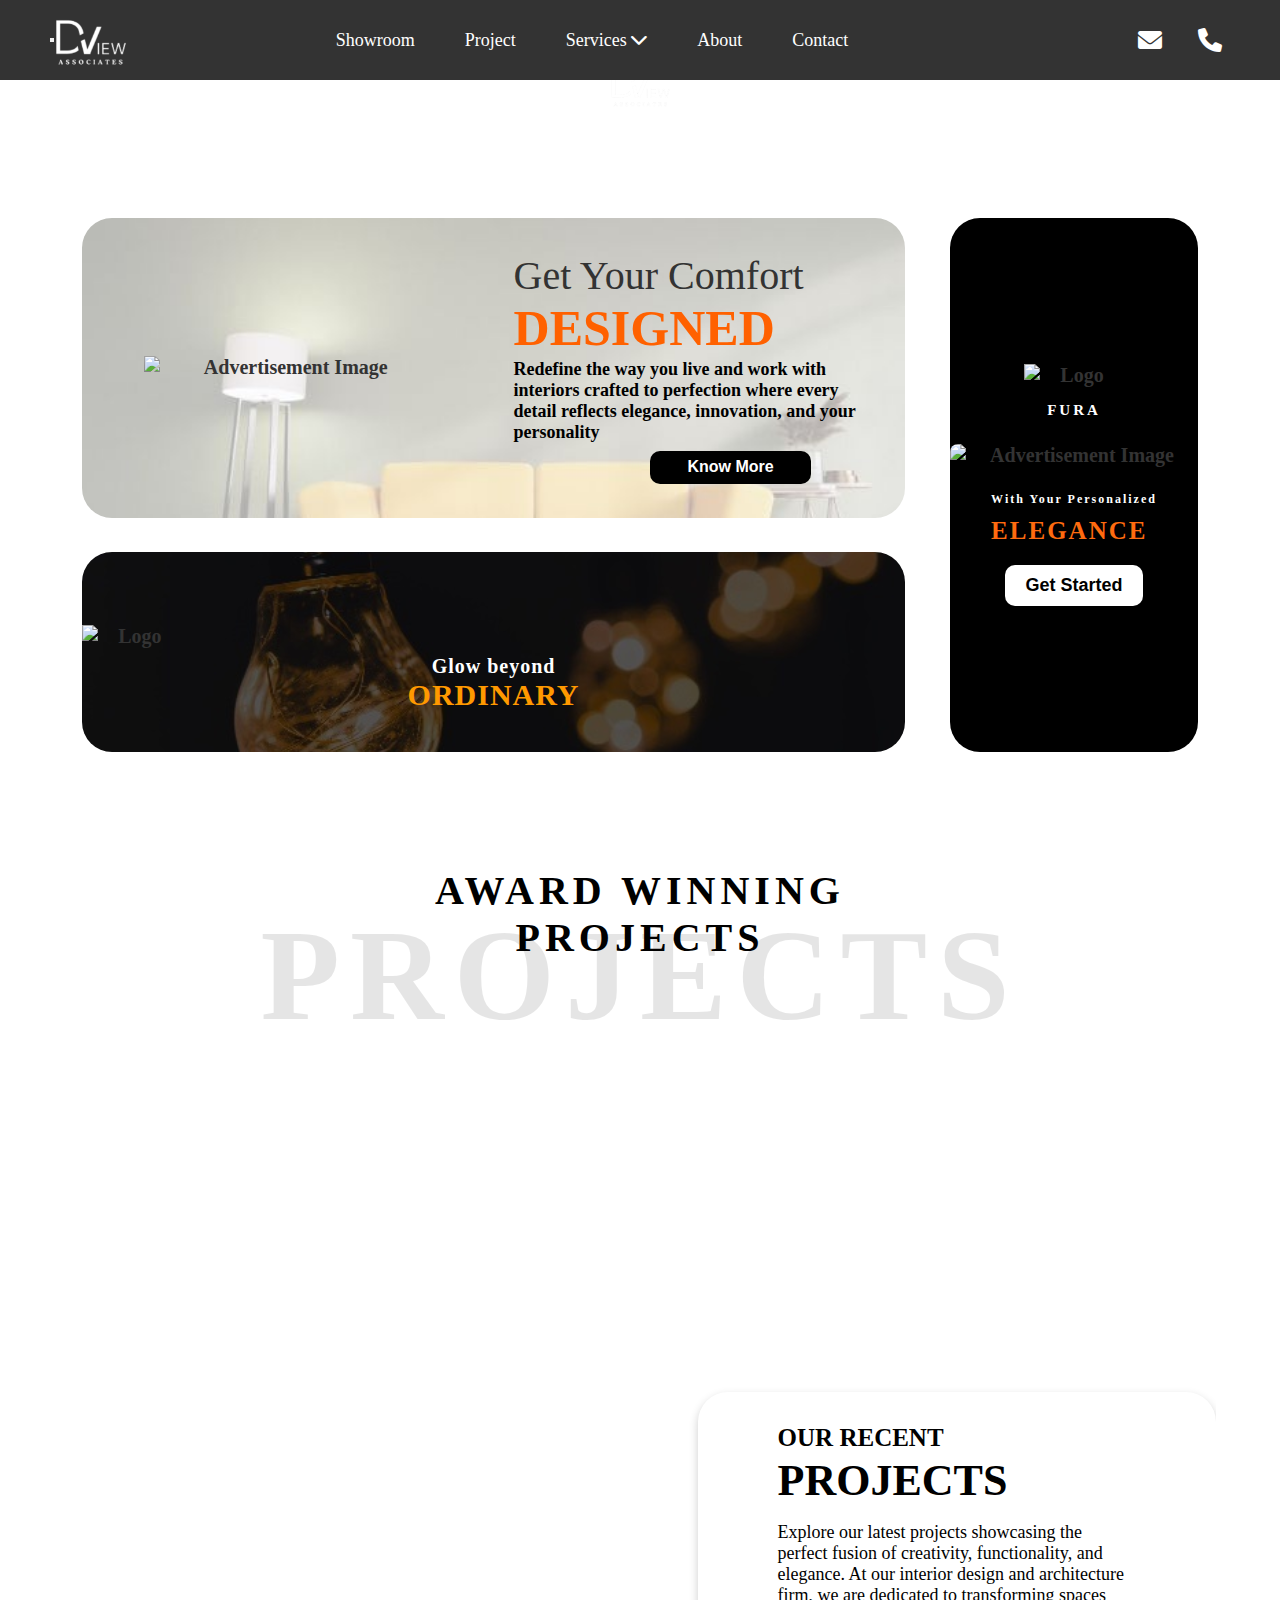
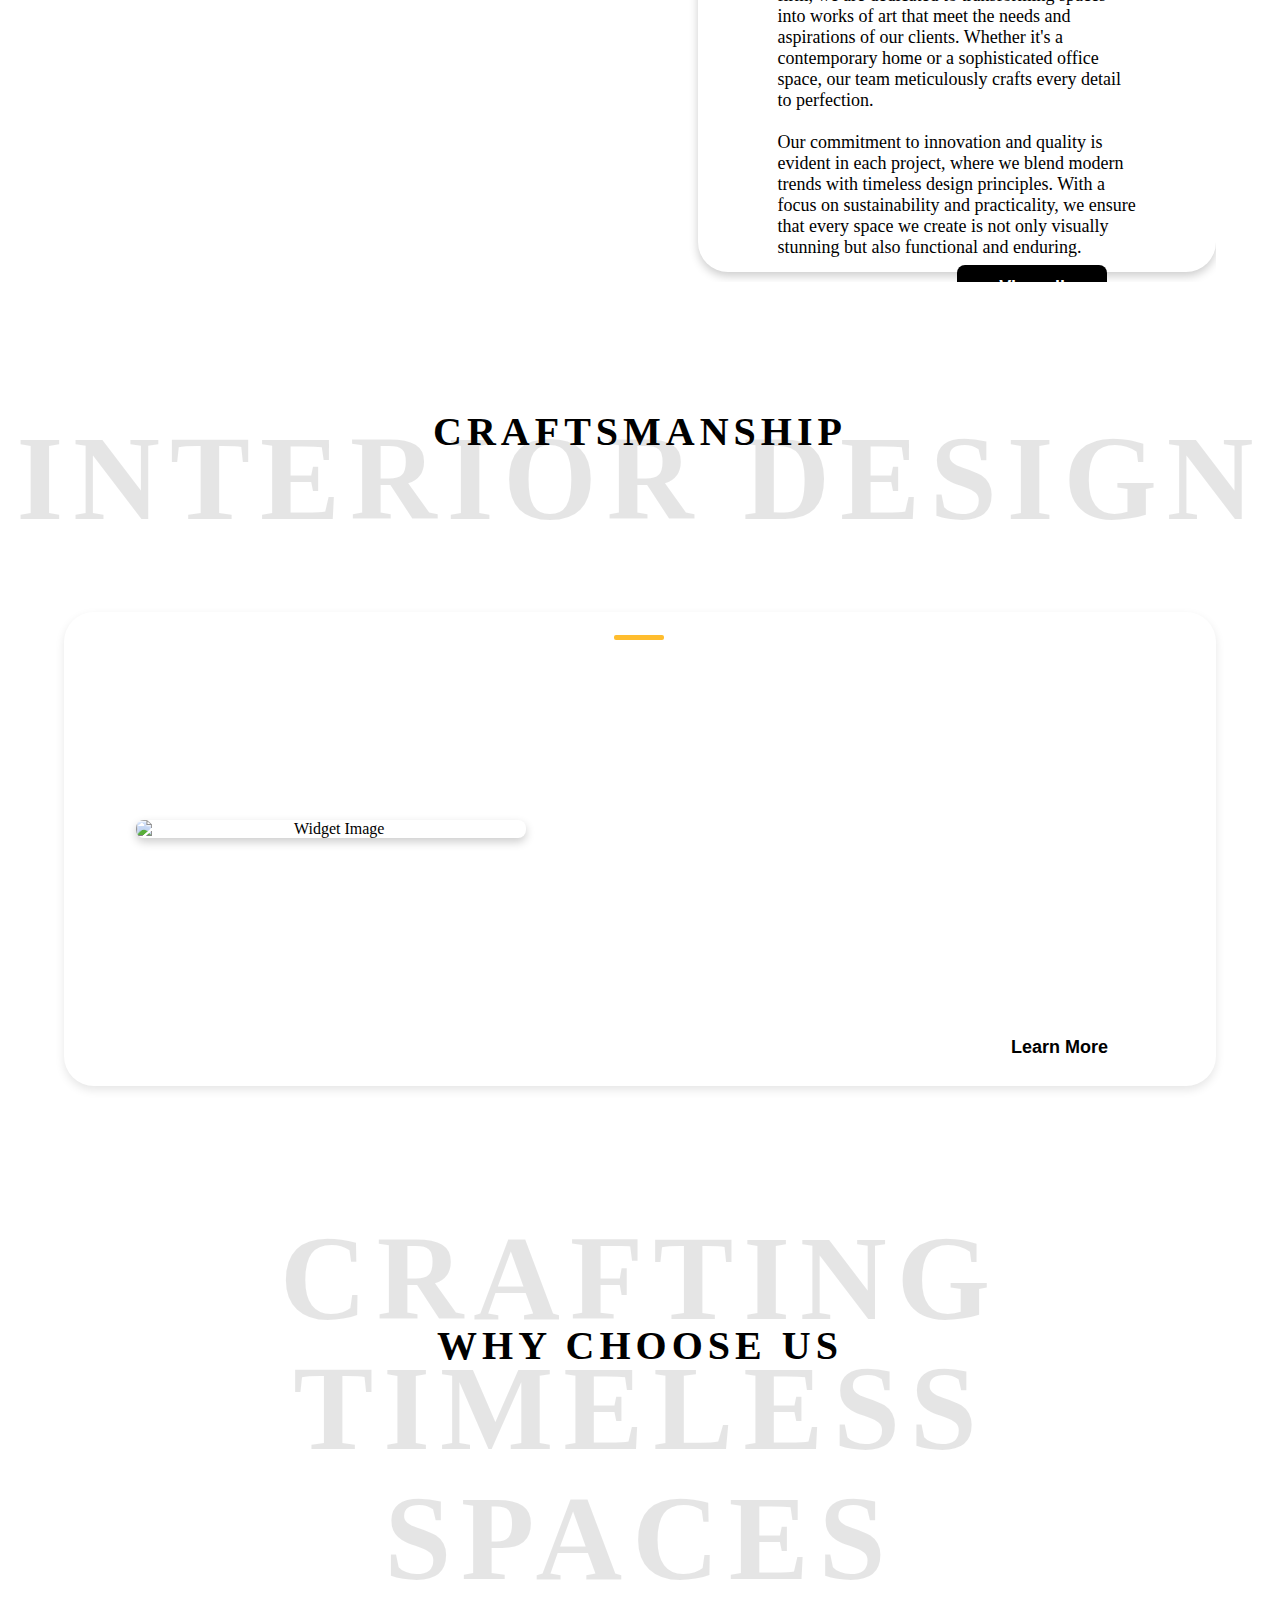
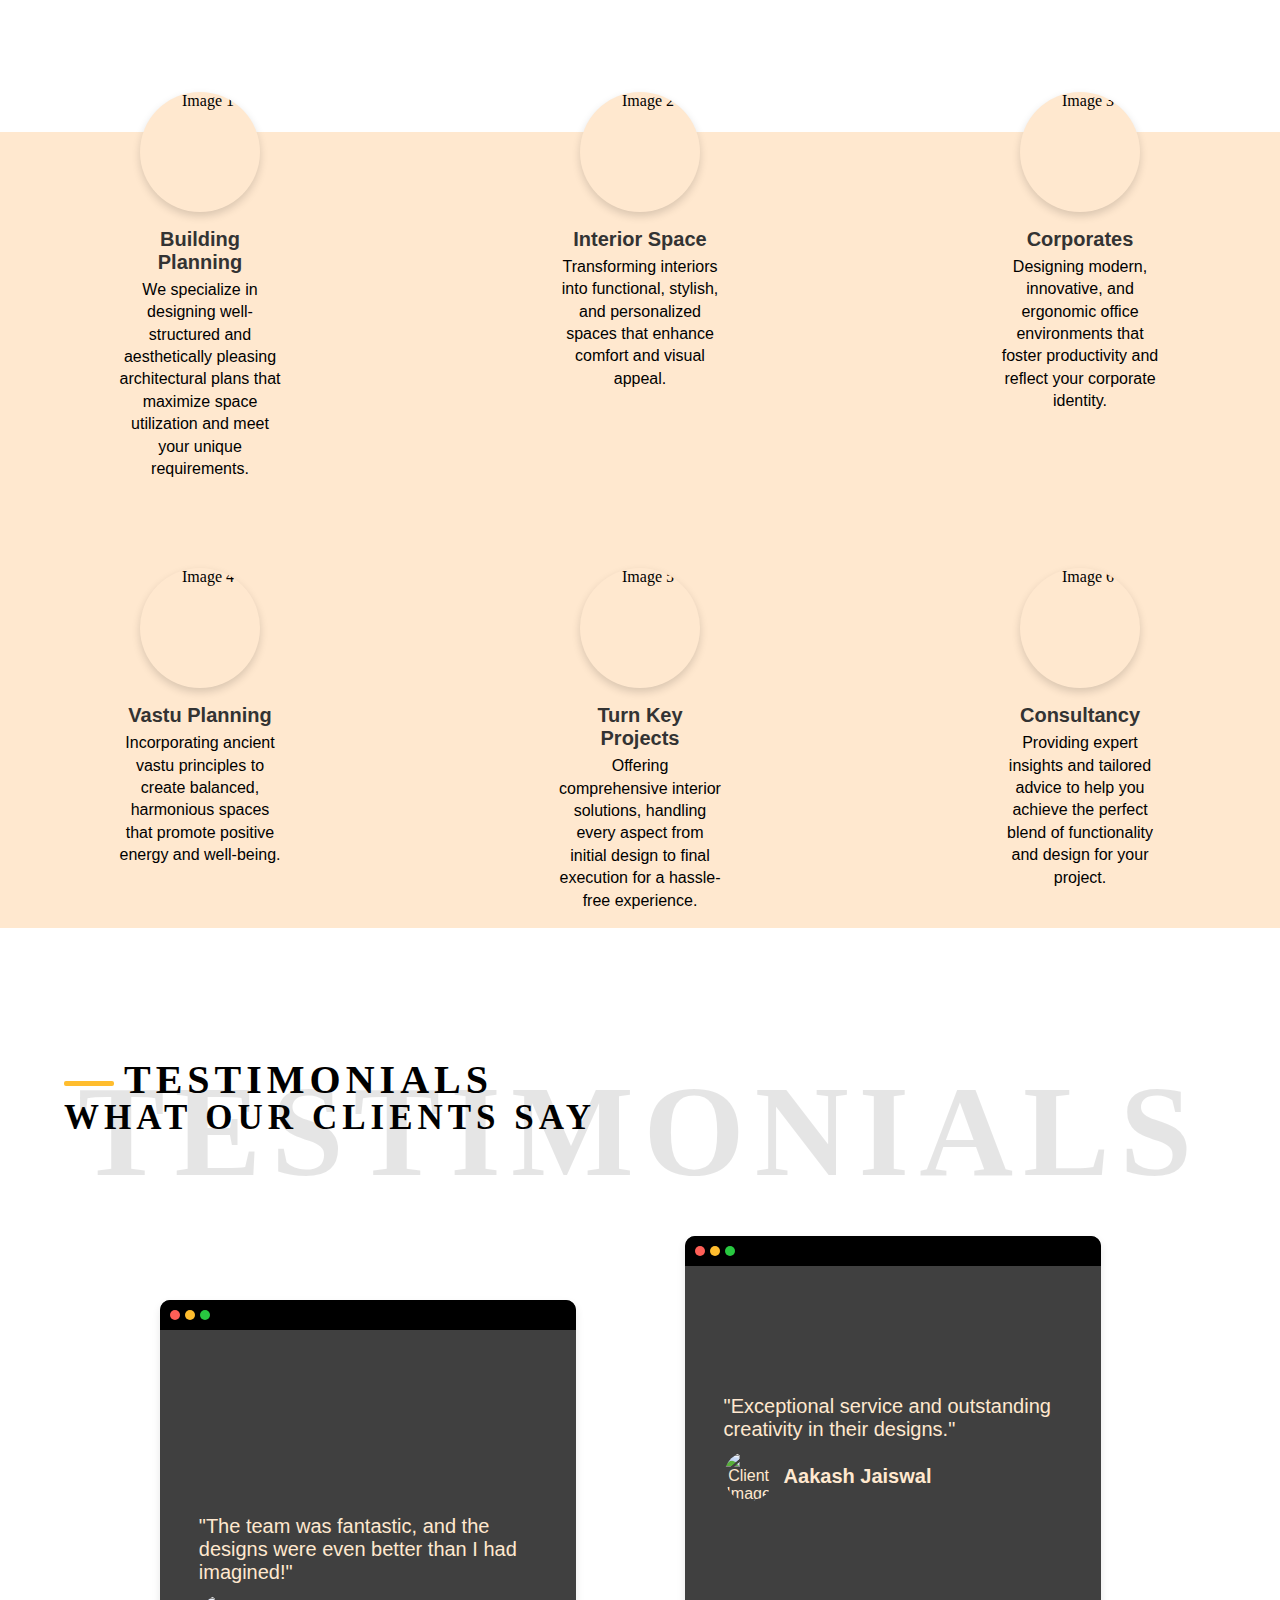
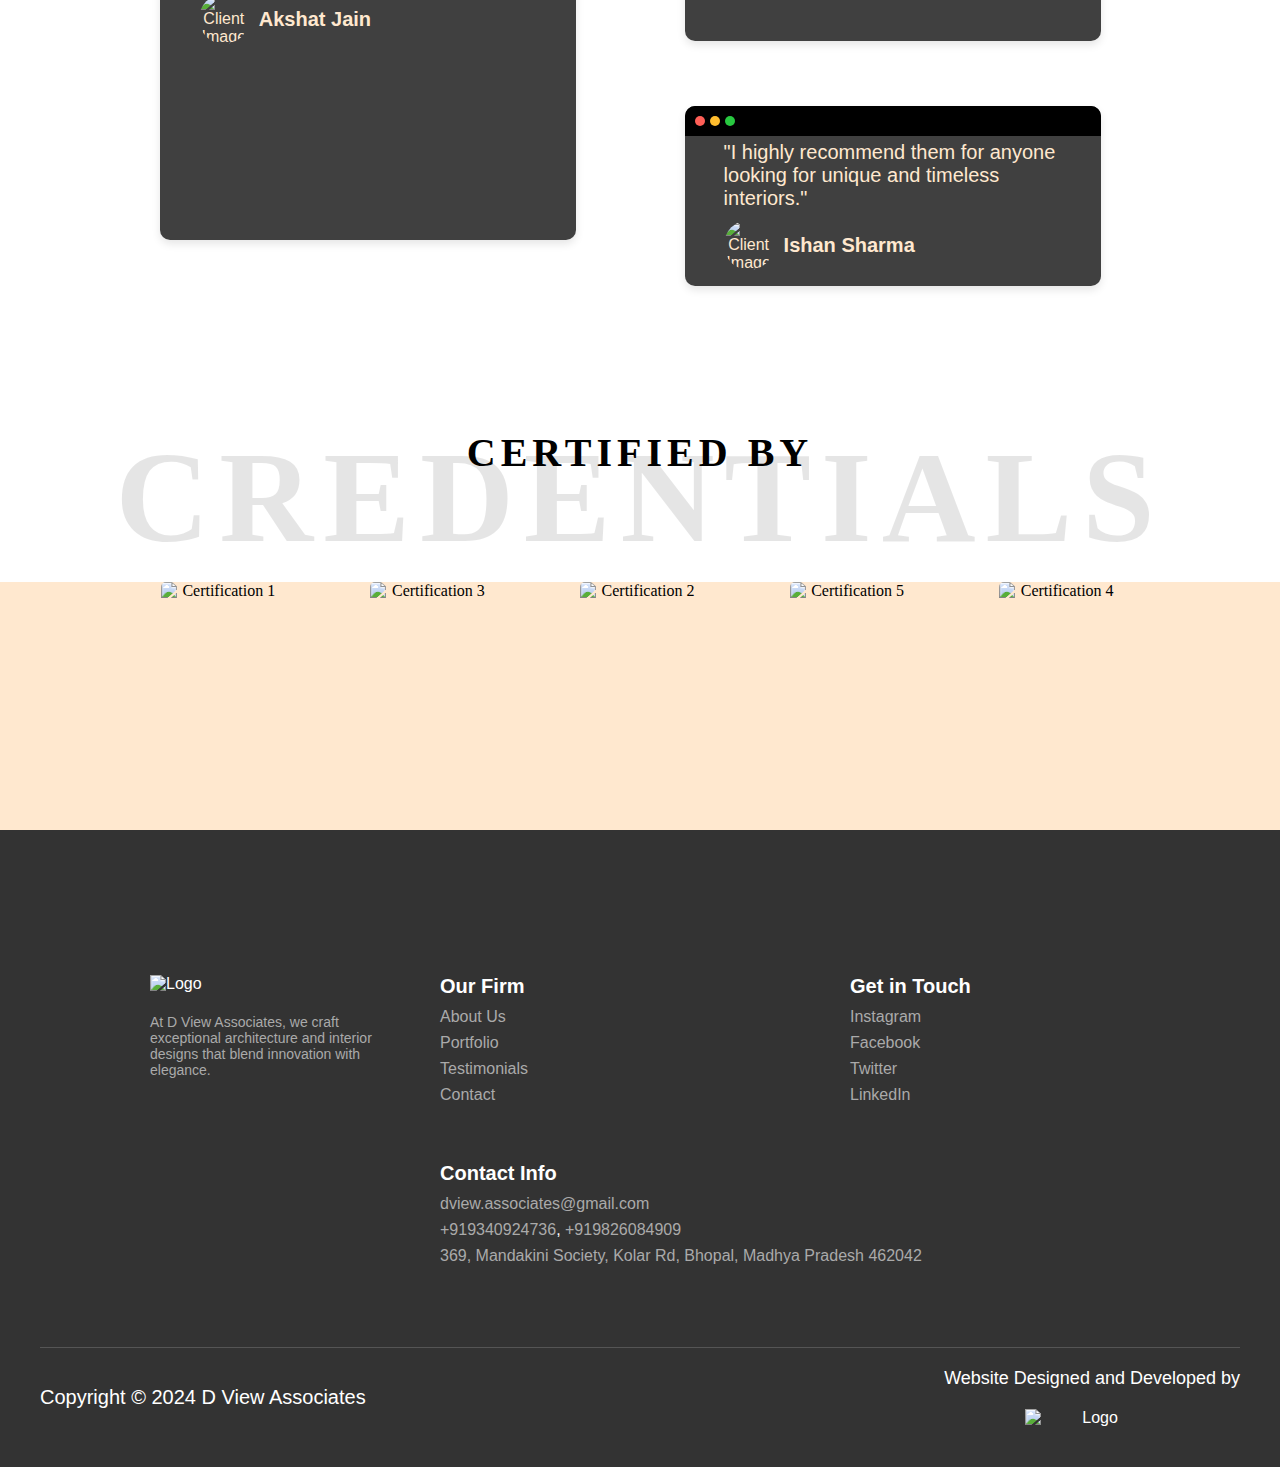
==== index.html @ 565411f6 "Update index.html" ====
<!DOCTYPE html>
<html lang="en">
<head>
    <meta charset="UTF-8">
    <meta name="viewport" content="width=device-width, initial-scale=1.0">
    <title>dview.co.in</title>
    <!-- Font Awesome for Icons -->
    <link href="https://cdnjs.cloudflare.com/ajax/libs/font-awesome/6.0.0-beta3/css/all.min.css" rel="stylesheet">
    <link href="https://cdnjs.cloudflare.com/ajax/libs/font-awesome/6.0.0-beta3/css/fa-regular.min.css" rel="stylesheet">
    <link rel="stylesheet" href="style.css"> <!-- Link to external CSS -->
</head>
<body>
    <!-- Navbar Section -->
    <div class="navbar">
        <!-- Hamburger Menu Button -->
        <button class="hamburger-btn" id="hamburgerBtn">
            <span></span>
            <span></span>
            <span></span>
        </button>

        <!-- Logo -->
        <div class="logo">
            <img src="/dview_logo_nobg.png" alt="Logo">
        </div>

        <!-- Desktop Menu -->
        <div class="menu desktop-menu">
            <ul>
                <li><a href="#" class="active">Showroom</a></li>
                <li><a href="projects.html">Project</a></li>
                <li>
                    <a href="#" class="services-link">
                        Services <i class="fas fa-chevron-down"></i>
                    </a>
                </li>
                <li><a href="aboutus.html">About</a></li>
                <li><a href="contacts.html">Contact</a></li>
            </ul>
        </div>

        <!-- Right Section (Desktop Only) -->
        <div class="right-section desktop-only">
            <a href="mailto:dview.associates@gmail.com" class="fas fa-envelope" aria-label="Email"></a>
            <a href="tel:+919340924736" class="fas fa-phone" aria-label="Contact"></a>
        </div>
    </div>

    <!-- Mobile Navigation -->
    <div class="mobile-nav" id="mobileNav">
        <nav>
            <a href="#" class="active">Showroom</a>
            <a href="projects.html">Project</a>
            <a href="#">Services</a>
            <a href="aboutus.html">About</a>
            <a href="contacts.html">Contact</a>
            <!-- Contact links for mobile -->
            <div class="mobile-contact">
                <a href="mailto:dview.associates@gmail.com">
                    <i class="fas fa-envelope"></i> Email
                </a>
                <a href="tel:+919340924736">
                    <i class="fas fa-phone"></i> Call
                </a>
            </div>
        </nav>
        <!-- Centered Logo -->
        <div class="mobile-logo-container">
            <img src="/dview_logo_nobg.png" alt="Logo" class="mobile-logo">
        </div>
    </div>

    <img src="/left_leaf.png" alt="Leaf" class="floating-leaf leaf-left">
    <img src="/right_leaf.png" alt="Leaf" class="floating-leaf leaf-right">
    <!-- Main Content Section (Widgets) -->
   <!-- Main Content Section (Widgets) -->
   <main class="main-content">
    <div class="advertisement-container">
    <!-- Container for Large and Small Widgets -->
    <div class="ad-column">
        <div class="ad-widget-large">
            <!-- Left Widget -->
            <div class="left-widget">
                <img src="/Users/aakashjaiswal/Desktop/dview/UI:UX/sofa_bg.png" alt="Advertisement Image" class="ad-image">
            </div>
            
            <!-- Right Widget -->
            <div class="right-widget">
                <h3 class="ad-heading">Get Your Comfort</h3>
                <h4 class="ad-subheading">DESIGNED</h4>
                <p class="ad-desp">Redefine the way you live and work with interiors crafted to perfection where every detail reflects elegance, innovation, and your personality</p>
                <button class="ad-button">Know More</button>
            </div>
        </div>
        <div class="ad-widget-small">
            <div class="small-image">
            <img src="/Users/aakashjaiswal/Desktop/dview/UI:UX/Dview_web_logo_full.png" alt="Logo" class="ad-logo">
            </div>
        <p class="adsense-line">Glow beyond</p>
        <p class="adsense-title">ORDINARY</p>
        </div>
    </div>


    
    <!-- Container for Medium Widget -->
    <div class="ad-widget-medium">
        <img src="/Users/aakashjaiswal/Desktop/dview/UI:UX/Dview_web_logo_full.png" alt="Logo" class="ad-logo">
        <p class="ad-line">FURA</p>
        <img src="/Users/aakashjaiswal/Desktop/dview/UI:UX/fura.png" alt="Advertisement Image" class="ad-image">
       <div class = "ad-div">
        <p class="ad-description">With Your Personalized</p>
        <p class="ad-description-last">ELEGANCE</p>
        </div>
        <button class="ad-button-1">Get Started</button>
    </div>
</div>
<div class="project-section">
    <h1 class="project-title">PROJECTS</h1>
    <h2 class="award-title">AWARD WINNING <br> PROJECTS</h2>
    
    <!-- Container for Image and Overlay Text -->
   <div class="image-widget-container">
    <!-- Image Widget -->
    <div class="image-widget">
        <img src="/Users/aakashjaiswal/Desktop/dview/UI:UX/1.png" alt="Image 1">
        <img src="/Users/aakashjaiswal/Desktop/dview/UI:UX/2.png" alt="Image 2">
        <img src="/Users/aakashjaiswal/Desktop/dview/UI:UX/3.png" alt="Image 3">
        <img src="/Users/aakashjaiswal/Desktop/dview/UI:UX/4.png" alt="Image 4">
        <img src="/Users/aakashjaiswal/Desktop/dview/UI:UX/5.png" alt="Image 5">
    </div>
    

        <!-- Overlay Text Widget -->
        <div class="text-overlay-widget">
            <h1>OUR RECENT</h1>
            <h3>PROJECTS</h3>
            <p>Explore our latest projects showcasing the perfect fusion of creativity, functionality, and elegance. At our interior design and architecture firm, we are dedicated to transforming spaces into works of art that meet the needs and aspirations of our clients. Whether it's a contemporary home or a sophisticated office space, our team meticulously crafts every detail to perfection.
<br><br>
                Our commitment to innovation and quality is evident in each project, where we blend modern trends with timeless design principles. With a focus on sustainability and practicality, we ensure that every space we create is not only visually stunning but also functional and enduring.</p>
            <button class="project-button">View all Projects</button>
        </div>
    </div>
</div>
<div class="intro-section">
    <h1 class="intro-title">INTERIOR DESIGN</h1>
    <h2 class="craft-title">CRAFTSMANSHIP</h2>

    <!-- New Widget -->
    <div class="intro-widget">
        <!-- Image Section -->
        <div class="widget-image">
            <img src="/Users/aakashjaiswal/Desktop/dview/UI:UX/WhatsApp Image 2024-11-29 at 10.31.55.jpeg" alt="Widget Image">
            <p class="acknowledge-text">FOUNDER & COFOUNDER</p>
        </div>
    
        <!-- Text and Button Section -->
        <div class="widget-content">
            <h5>ESTABLISHED 2009</h5>
            <h3>Transforming Spaces</h3>
            <p>Our interior designing firm specializes in creating functional and elegant spaces that align with your vision. From building planning to interior optimization, we craft designs for homes, offices, and commercial spaces with a perfect balance of style and practicality. <br><br> We also offer vastu-integrated designs for harmony, turnkey solutions for seamless execution, and expert consultancy to bring your ideas to life. With a commitment to detail and innovation, we ensure every project exudes quality and sophistication. </p>
            <button class="widget-button">Learn More</button>
        </div>
    </div>

    <div class="options-section">
        <h1 class="options-title">CRAFTING TIMELESS<br>SPACES</h1>
        <h2 class="choose-title">WHY CHOOSE US</h2>
    
        <div class="image-wid-container">
            <!-- Widget 1 -->
            <div class="image-wid">
                <div class="hover-image">
                    <img src="/Users/aakashjaiswal/Desktop/dview/UI:UX/work1.png" alt="Image 1">
                </div>
                <div class="widget-body">
                    <h3 class="widget-title">Building Planning</h3>
                    <p class="widget-description">We specialize in designing well-structured and aesthetically pleasing architectural plans that maximize space utilization and meet your unique requirements.</p>
                </div>
            </div>
    
            <!-- Widget 2 -->
            <div class="image-wid">
                <div class="hover-image">
                    <img src="/Users/aakashjaiswal/Desktop/dview/UI:UX/work2.png" alt="Image 2">
                </div>
                <div class="widget-body">
                    <h3 class="widget-title">Interior Space</h3>
                    <p class="widget-description">Transforming interiors into functional, stylish, and personalized spaces that enhance comfort and visual appeal.</p>
                </div>
            </div>
    
            <!-- Widget 3 -->
            <div class="image-wid">
                <div class="hover-image">
                    <img src="/Users/aakashjaiswal/Desktop/dview/UI:UX/work3.png" alt="Image 3">
                </div>
                <div class="widget-body">
                    <h3 class="widget-title">Corporates</h3>
                    <p class="widget-description">Designing modern, innovative, and ergonomic office environments that foster productivity and reflect your corporate identity.</p>
                </div>
            </div>
    
            <!-- Widget 4 -->
            <div class="image-wid">
                <div class="hover-image">
                    <img src="/Users/aakashjaiswal/Desktop/dview/UI:UX/work4.png" alt="Image 4">
                </div>
                <div class="widget-body">
                    <h3 class="widget-title">Vastu Planning</h3>
                    <p class="widget-description">Incorporating ancient vastu principles to create balanced, harmonious spaces that promote positive energy and well-being.</p>
                </div>
            </div>
    
            <!-- Widget 5 -->
            <div class="image-wid">
                <div class="hover-image">
                    <img src="/Users/aakashjaiswal/Desktop/dview/UI:UX/work5.png" alt="Image 5">
                </div>
                <div class="widget-body">
                    <h3 class="widget-title">Turn Key Projects</h3>
                    <p class="widget-description">Offering comprehensive interior solutions, handling every aspect from initial design to final execution for a hassle-free experience.</p>
                </div>
            </div>
    
            <!-- Widget 6 -->
            <div class="image-wid">
                <div class="hover-image">
                    <img src="/Users/aakashjaiswal/Desktop/dview/UI:UX/work6.png" alt="Image 6">
                </div>
                <div class="widget-body">
                    <h3 class="widget-title">Consultancy</h3>
                    <p class="widget-description">Providing expert insights and tailored advice to help you achieve the perfect blend of functionality and design for your project.</p>
                </div>
            </div>
        </div>
    </div>
</div>
    <div class="feedback-section">
        <h1 class="feedback-title">TESTIMONIALS</h1>
        <h5 class="feedback-subtitle">TESTIMONIALS</h5>
        <h6 class="testimonials-title">WHAT OUR CLIENTS SAY</h6>
    
        <div class="feedback-widgets">
            <!-- Left Column with One Widget -->
            <div class="left-column">
                <div class="feedback-widget feedback-widget-large">
                    <!-- Top Bar -->
                    <div class="feedback-widget-header">
                        <div class="dots-container">
                            <span class="dot red"></span>
                            <span class="dot yellow"></span>
                            <span class="dot green"></span>
                        </div>
                    </div>
    
                    <!-- Feedback Content -->
                    <div class="feedback-text">
                        <p>"The team was fantastic, and the designs were even better than I had imagined!"</p>
                    </div>
                    <div class="feedback-provider">
                        <div class="provider-image">
                            <img src="/Users/aakashjaiswal/Desktop/salefit/prsn1.png" alt="Client Image">
                        </div>
                        <p>Akshat Jain</p>
                    </div>
                </div>
            </div>
    
            <!-- Right Column with Two Widgets -->
            <div class="right-column">
                <div class="feedback-widget feedback-widget-medium">
                    <!-- Top Bar -->
                    <div class="feedback-widget-header">
                        <div class="dots-container">
                            <span class="dot red"></span>
                            <span class="dot yellow"></span>
                            <span class="dot green"></span>
                        </div>
                    </div>
    
                    <!-- Feedback Content -->
                    <div class="feedback-text">
                        <p>"Exceptional service and outstanding creativity in their designs."</p>
                    </div>
                    <div class="feedback-provider">
                        <div class="provider-image">
                            <img src="/Users/aakashjaiswal/Desktop/salefit/prsn2.png" alt="Client Image">
                        </div>
                        <p>Aakash Jaiswal</p>
                    </div>
                </div>
    
                <div class="feedback-widget feedback-widget-small">
                    <!-- Top Bar -->
                    <div class="feedback-widget-header">
                        <div class="dots-container">
                            <span class="dot red"></span>
                            <span class="dot yellow"></span>
                            <span class="dot green"></span>
                        </div>
                    </div>
    
                    <!-- Feedback Content -->
                    <div class="feedback-text">
                        <p>"I highly recommend them for anyone looking for unique and timeless interiors."</p>
                    </div>
                    <div class="feedback-provider">
                        <div class="provider-image">
                            <img src="/Users/aakashjaiswal/Desktop/salefit/prsn3.png" alt="Client Image">
                        </div>
                        <p>Ishan Sharma</p>
                    </div>
                </div>
            </div>
        </div>
    </div>

    <div class="creds-section">
        <h1 class="creds-title">CREDENTIALS</h1>
        <h2 class="cer-title">CERTIFIED BY</h2>
        <div class="certifications-row">
            <img src="/Users/aakashjaiswal/Desktop/dview/UI:UX/manit-bhopal-logo-EBBC17BB48-seeklogo.com.png" alt="Certification 1" class="certification-image">
            <img src="/Users/aakashjaiswal/Desktop/dview/UI:UX/coa-logo.jpg-removebg-preview.png" alt="Certification 3" class="certification-image">
            <img src="/Users/aakashjaiswal/Desktop/dview/UI:UX/Indian_Institute_of_Architects_Logo.png" alt="Certification 2" class="certification-image">
            <img src="/Users/aakashjaiswal/Desktop/dview/UI:UX/IIID-removebg-preview-removebg-preview.png" alt="Certification 5" class="certification-image">
            <img src="/Users/aakashjaiswal/Desktop/dview/UI:UX/PnKN4Bol_400x400-removebg-preview.png" alt="Certification 4" class="certification-image">
        </div>
    </div>
    <!-- Third Widget (New Ad in the Row) -->
   
    <!-- Dropdown Sections -->

    <div id="servicesDropdown" class="services-dropdown">
        <div class="dropdown-content">
            <div class="dropdown-column">
                <h3>Design Services</h3>
                <a href="#">Interior Design</a>
                <a href="#">Architectural Design</a>
                <a href="#">Space Planning</a>
            </div>
            <div class="dropdown-column">
                <h3>Consultation</h3>
                <a href="#">Color Consultation</a>
                <a href="#">Material Selection</a>
                <a href="#">Lighting Design</a>
            </div>
            <div class="dropdown-column">
                <h3>Implementation</h3>
                <a href="#">Project Management</a>
                <a href="#">Construction</a>
                <a href="#">Renovation</a>
            </div>
        </div>
    </div>
   
  </main>

  <footer>
    <div class="footer-container">
      <!-- Left Section: Logo and Message -->
      <div class="footer-left">
        <img src="/Users/aakashjaiswal/Desktop/dview/UI:UX/Dview_web_logo_full.png" alt="Logo" class="footer-logo">
        <p>At D View Associates, we craft exceptional architecture and interior designs that blend innovation with elegance.</p>
      </div>

      <!-- Right Section: Columns -->
      <div class="footer-right">
        <!-- Column 1: Our Firm -->
        <div class="footer-column">
          <h3>Our Firm</h3>
          <ul>
            <li><a href="#about">About Us</a></li>
            <li><a href="#portfolio">Portfolio</a></li>
            <li><a href="#testimonials">Testimonials</a></li>
            <li><a href="#contact">Contact</a></li>
          </ul>
        </div>

        <!-- Column 2: Get in Touch -->
        <div class="footer-column">
          <h3>Get in Touch</h3>
          <ul>
            <li><a href="https://www.instagram.com/dview.co.in/">Instagram</a></li>
            <li><a href="#facebook">Facebook</a></li>
            <li><a href="#twitter">Twitter</a></li>
            <li><a href="#linkedin">LinkedIn</a></li>
          </ul>
        </div>

        <!-- Column 3: Contact Info -->
        <div class="footer-column">
          <h3>Contact Info</h3>
          <ul>
            <li><a href="mailto:dview.associates@gmail.com">dview.associates@gmail.com</a></li>
            <li>
                <a href="tel:+919340924736">+919340924736</a>,
                <a href="tel:+919826084909">+919826084909</a>
            </li>
            <li><a href="https://goo.gl/maps/your-map-url">369, Mandakini Society, Kolar Rd, Bhopal, Madhya Pradesh 462042</a></li>
          </ul>
        </div>
      </div>
    </div>
    <div class="footer-credentials">
        <div class="footer-credentials-line"></div>
        <div class="footer-credentials-content">
          <div class="footer-credentials-left">
            <p>Copyright &#169; 2024 D View Associates</p>
          </div>
          <div class="footer-credentials-right">
            <p>Website Designed and Developed by</p>
            <img src="/Users/aakashjaiswal/Desktop/salefit/salefit_full_nobg.png" alt="Logo" class="footer-credentials-logo">
          </div>
        </div>
      </div>
  </footer>
    <!-- JavaScript -->
    <script src="script.js"></script>
</body>
</html>
---- style.css ----
/* Reset and base styles */
* {
    margin: 0;
    padding: 0;
    box-sizing: border-box;
}

body {
    margin: 0;
    padding: 0;
    width: 100%;
    min-height: 100vh;
    background: #fff;
    position: relative;
    overflow-x: hidden;
}

/* Fonts */
@font-face {
    font-family: 'BauerBodoniItalic';
    src: url('fonts/BauerBodoniItalic.otf') format('truetype');
    font-style: italic;
    font-weight: normal;
}

@font-face {
    font-family: 'seasons';
    src: url('fonts/the-seasons.ttf') format('truetype');
    font-style: italic;
    font-weight: normal;
}
@font-face {
    font-family: 'league';
    src: url('/Users/aakashjaiswal/Desktop/Raj_Snacks_Parlour/League_Spartan/league_1.ttf') format('truetype');
    font-style: italic;
    font-weight: normal;
}
@font-face {
    font-family: 'mont';
    src: url('/Users/aakashjaiswal/Desktop/FONTS/montserrat/Montserrat-Bold.ttf') format('truetype');
    font-style: italic;
    font-weight: normal;
}
@font-face {
    font-family: 'mont-reg';
    src: url('/Users/aakashjaiswal/Desktop/FONTS/montserrat/Montserrat-Regular.ttf') format('truetype');
    font-style: italic;
    font-weight: normal;
}
@font-face {
    font-family: 'sans';
    src: url('/Users/aakashjaiswal/Desktop/dview/OnlineWebFonts_COM_8037294ec54f4d066547cb198610d8e1/Sans/Sans.ttf') format('truetype');
    font-weight: normal;
}
@font-face {
    font-family: 'lastica';
    src: url('/Users/aakashjaiswal/Desktop/dview/fonts/fonnts.com-Lastica.ttf') format('truetype');
    font-style: italic;
    font-weight: normal;
}
@font-face {
    font-family: 'FAIR';
    src: url('/Users/aakashjaiswal/Desktop/FONTS/playfair-display/PlayfairDisplay-Regular.ttf') format('truetype');
    font-style: italic;
    font-weight: normal;
}
@font-face {
    font-family: 'FAIR-b';
    src: url('/Users/aakashjaiswal/Desktop/FONTS/playfair-display/PlayfairDisplay-Bold.ttf') format('truetype');
    font-style: italic;
    font-weight: normal;
}
@font-face {
    font-family: 'itc';
    src: url('/Users/aakashjaiswal/Desktop/FONTS/itc bauhaus/BauhausStd-Medium.ttf') format('truetype');
    font-style: italic;
    font-weight: normal;
}
@font-face {
    font-family: 'itc-reg';
    src: url('/Users/aakashjaiswal/Desktop/FONTS/itc bauhaus/BauhausStd-Light.ttf') format('truetype');
    font-style: italic;
    font-weight: normal;
}
@font-face {
    font-family: 'FAIR-b';
    src: url('/Users/aakashjaiswal/Desktop/FONTS/playfair-display/PlayfairDisplay-Bold.ttf') format('truetype');
    font-style: italic;
    font-weight: normal;
}
@font-face {
    font-family: 'amb';
    src: url('/Users/aakashjaiswal/Desktop/FONTS/ambiguity/FontsFree-Net-Ambiguity4.ttf') format('truetype');
    font-style: italic;
    font-weight: normal;
}
/* Navbar */
.navbar {
    position: fixed;
    top: 0;
    left: 0;
    width: 100%;
    height: 80px;
    background: #333;
    z-index: 1000;
    display: flex;
    justify-content: space-between;
    align-items: center;
    padding: 0 50px; /* Increased padding */
}

.logo {
    position: absolute;
    left: 30px;
    height: 120px;
    z-index: 1002;
}

.logo img {
    height: 100%;
    width: auto;
}

/* Desktop Menu */
.menu.desktop-menu {
    display: flex;
    align-items: center;
}

.menu.desktop-menu ul {
    display: flex;
    list-style: none;
    gap: 30px; /* Increased gap */
    margin: 0;
    padding: 0;
}

.menu.desktop-menu ul li a {
    text-decoration: none;
    color: white;
    font-size: 18px;
    padding: 6px 10px;
    line-height: 80px;
    transition: all 0.3s ease;
    font-family: 'seasons', serif;
    font-weight: 500;
}

/* Right Section */
.right-section.desktop-only {
    display: flex;
    align-items: center;
    gap: 20px;
}

.right-section.desktop-only a {
    font-size: 24px;
    color: white;
    text-decoration: none;
    padding: 8px;
}

/* Mobile Elements - Hidden by Default */
.hamburger-menu {
    display: none;
    cursor: pointer;
}

.sidenav {
    display: none;
}

/* Mobile Styles */
@media screen and (max-width: 768px) {
    /* Force mobile viewport */
    html, body {
        width: 100%;
        overflow-x: hidden;
        -webkit-text-size-adjust: 100%;
    }

    /* Navbar mobile */
    .navbar {
        height: 60px;
        padding: 0 15px;
        position: fixed;
        top: 0;
        left: 0;
        width: 100%;
        display: flex;
        justify-content: center;
        align-items: center;
        background: #333;
        z-index: 1000;
    }

    .logo {
        left: 50%;
        transform: translateX(-50%);
    }

    .logo img {
        height: 70px;
    }

    /* Hide desktop elements */
    .menu.desktop-menu,
    .right-section.desktop-only,
    .floating-leaf,
    #servicesDropdown,
    .dropdown {
        display: none !important;
    }

    /* Main content container */
    .main-content {
        width: 100%;
        margin-top: 60px;
        padding: 15px;
        background: #fff;
        position: relative;
        z-index: 1;
    }

    /* Content sections */
    .advertisement-container,
    .project-section,
    .intro-section,
    .options-section,
    .feedback-section,
    .creds-section {
        width: 100%;
        margin: 20px 0;
        padding: 15px;
        background: #fff;
    }

    /* Advertisement widgets */
    .advertisement-container {
        flex-direction: column;
        padding: 10px;
        gap: 30px;
        align-items: center;
        width: 100%;
    }

    /* Large Ad Widget */
    .ad-widget-large {
        width: 98%;
        margin: 0 auto 15px;
        display: flex;
        flex-direction: column;
        align-items: center;
        border-radius: 8px;
        overflow: hidden;
        box-shadow: 0 4px 8px rgba(0,0,0,0.1);
        min-height: 580px;
        position: relative;
        background-size: 100% 100%; /* Full coverage */
        background-position: center;
        background-repeat: no-repeat;
    }

    .left-widget {
        width: 100%;
        height: 280px;
        position: relative;
        margin-bottom: 0;
        overflow: hidden; /* Ensure image doesn't overflow */
    }

    .left-widget img {
        width: 100%;
        height: 100%;
        object-fit: cover;
        object-position: center;
        display: block;
    }

    .right-widget {
        width: 100%;
        padding: 10px 15px;
        display: flex;
        flex-direction: column;
        align-items: center;
        text-align: center;
        background: rgba(255, 255, 255, 0.9);
    }

    /* Small Ad Widget */
    .ad-widget-small {
        width: 98%;
        margin: 0 auto 15px;
        padding: 30px;
        text-align: center;
        border-radius: 10px;
        box-shadow: 0 4px 8px rgba(0,0,0,0.1);
    }

    .small-image {
        width: 100%;
        max-width: 200px;
        margin: 0 auto 20px;
    }

    .small-image img {
        width: 100%;
        height: auto;
        display: block;
    }

    /* Medium Ad Widget */
    .ad-widget-medium {
        width: 98%;
        margin: 0 auto 15px;
        padding: 30px;
        text-align: center;
        border-radius: 10px;
        box-shadow: 0 4px 8px rgba(0,0,0,0.1);
    }

    /* Text and button styles */
    .ad-heading {
        font-size: 28px;
        margin: 5px 0;
        line-height: 1.2;
    }

    .ad-subheading {
        font-size: 36px;
        margin: 5px 0;
        line-height: 1.2;
    }

    .ad-desp {
        font-size: 15px;
        line-height: 1.5;
        margin: 8px 0;
        padding: 0 10px;
        max-width: 95%;
    }

    .ad-button {
        margin: 12px 0;
        padding: 12px 35px;
        font-size: 16px;
        width: auto;
        display: inline-block;
        position: relative;
        z-index: 1;
        background: #000;
        color: #fff;
        border: none;
        border-radius: 4px;
        cursor: pointer;
        text-decoration: none;
        text-align: center;
    }

    /* Feedback Widget */
    .feedback-widget-large {
        width: 90%;
        margin: 20px auto;
        padding: 30px 20px;
        text-align: center;
        border-radius: 10px;
        box-shadow: 0 4px 8px rgba(0,0,0,0.1);
        background: #fff;
    }

    /* Common margins and padding */
    .ad-heading,
    .ad-subheading,
    .ad-desp,
    .ad-button,
    .feedback-text,
    .feedback-provider {
        margin-left: auto;
        margin-right: auto;
        max-width: 90%;
    }

    /* Hide extra feedback widgets */
    .feedback-widget-medium,
    .feedback-widget-small {
        display: none;
    }

    /* Footer adjustments */
    footer {
        width: 100%;
        padding: 20px 15px;
    }

    .footer-container {
        flex-direction: column;
    }

    /* Ensure all content is visible */
    .main-content *,
    .navbar * {
        visibility: visible !important;
        opacity: 1 !important;
    }

    /* Fix image scaling */
    img {
        max-width: 100%;
        height: auto;
    }

    /* Sidenav styles */
    .sidenav {
        height: 100vh;
        width: 0;
        position: fixed;
        top: 60px;
        left: -250px; /* Start off-screen */
        background-color: #333;
        overflow-x: hidden;
        transition: all 0.3s ease-in-out;
        z-index: 999;
        padding-top: 20px;
    }

    .sidenav.active {
        left: 0; /* Slide in */
        width: 250px;
    }

    .sidenav a {
        padding: 15px 25px;
        text-decoration: none;
        font-size: 18px;
        color: white;
        display: block;
        transition: 0.3s;
        white-space: nowrap;
        font-family: 'seasons', serif;
    }

    .sidenav a:hover {
        color: #f1f1f1;
    }

    /* Hamburger menu */
    .hamburger-menu {
        display: block;
        position: absolute;
        left: 15px;
        top: 50%;
        transform: translateY(-50%);
        cursor: pointer;
        z-index: 1001;
    }

    .hamburger-line {
        width: 25px;
        height: 3px;
        background-color: white;
        margin: 5px 0;
        transition: 0.3s;
        display: block;
    }

    /* Active Hamburger Animation */
    .hamburger-menu.active .hamburger-line:nth-child(1) {
        transform: rotate(-45deg) translate(-5px, 6px);
    }

    .hamburger-menu.active .hamburger-line:nth-child(2) {
        opacity: 0;
    }

    .hamburger-menu.active .hamburger-line:nth-child(3) {
        transform: rotate(45deg) translate(-5px, -6px);
    }

    /* Sidenav */
    .sidenav {
        height: 100%;
        width: 250px;
        position: fixed;
        top: 60px;
        left: -250px;
        background-color: #333;
        overflow-x: hidden;
        transition: 0.3s;
        z-index: 999;
        padding-top: 20px;
    }

    .sidenav.active {
        left: 0;
    }

    .sidenav a {
        padding: 15px 25px;
        text-decoration: none;
        font-size: 18px;
        color: white;
        display: block;
        transition: 0.3s;
        font-family: 'seasons', serif;
    }

    .sidenav a:hover {
        background-color: #444;
    }

    .sidenav-contact {
        position: absolute;
        bottom: 20px;
        width: 100%;
        display: flex;
        justify-content: center;
        gap: 20px;
    }

    .sidenav-contact a {
        padding: 10px;
        font-size: 20px;
    }

    /* Navbar adjustments */
    .navbar {
        justify-content: center;
        padding: 0 15px;
    }

    .logo {
        margin: 0 auto;
    }

    /* Hamburger Button */
    .hamburger-btn {
        position: absolute;
        left: 15px;
        top: 50%;
        transform: translateY(-50%);
        background: none;
        border: none;
        cursor: pointer;
        z-index: 1001;
        padding: 10px;
    }

    .hamburger-btn span {
        display: block;
        width: 25px;
        height: 3px;
        background-color: white;
        margin: 5px 0;
        transition: 0.3s;
    }

    /* Mobile Navigation */
    .mobile-nav {
        position: fixed;
        top: 60px;
        left: -250px;
        width: 250px;
        height: calc(100vh - 60px);
        background-color: #333;
        transition: 0.3s;
        z-index: 999;
    }

    .mobile-nav.active {
        left: 0;
    }

    .mobile-nav nav {
        padding: 20px 0;
    }

    .mobile-nav a {
        display: block;
        padding: 15px 25px;
        color: white;
        text-decoration: none;
        font-size: 18px;
        transition: 0.3s;
    }

    .mobile-nav a:hover {
        background-color: #444;
    }

    /* Active Hamburger */
    .hamburger-btn.active span:nth-child(1) {
        transform: rotate(-45deg) translate(-5px, 6px);
    }

    .hamburger-btn.active span:nth-child(2) {
        opacity: 0;
    }

    .hamburger-btn.active span:nth-child(3) {
        transform: rotate(45deg) translate(-5px, -6px);
    }
}

/* Desktop Dropdown Styles */
.dropdown {
    position: absolute;
    top: 80px; /* Height of navbar */
    left: 50%;
    transform: translateX(-50%);
    background: white;
    min-width: 800px;
    display: none;
    padding: 20px;
    box-shadow: 0 2px 5px rgba(0,0,0,0.1);
    z-index: 999;
}

/* Dropdown columns */
.dropdown-column {
    float: left;
    width: 33.33%;
    padding: 10px 20px;
}

.dropdown-column h3 {
    color: #333;
    margin-bottom: 15px;
    font-size: 18px;
}

.dropdown-column a {
    display: block;
    color: #666;
    padding: 8px 0;
    text-decoration: none;
    transition: 0.3s;
}

.dropdown-column a:hover {
    color: #333;
}

/* Show dropdown */
.dropdown.show {
    display: block;
}

/* Desktop Menu Item with Dropdown */
.menu.desktop-menu ul li {
    position: relative;
}

/* Specific styles for email and contact icons */
.right-section .fa-envelope {
    /* Light blue background for email */
}

.right-section .fa-envelope:hover {
 /* Darker blue on hover */
}

.right-section .fa-phone {
   /* Green background for phone */
}

.right-section .fa-phone:hover {
     /* Darker green on hover */
}

#searchDropdown {
    display: block; /* Initially hidden */
    position: absolute;
    top: 83px; /* Adjust based on your layout */
    background-color: #999;
    border-radius: 25px; /* Rounded corners */
    box-shadow: 0 4px 10px rgba(0, 0, 0, 0.1); /* Add subtle shadow */
    z-index: 100;
    align-items: ends;
    width: 300px;
}

/* Search input field */
#searchInput {
    width: 280px;;
    font-size: 16px;
    border: 1px solid #ccc;
    border-radius: 10px; /* Make it rounded */
    outline: none;
    transition: all 0.3s ease;
    height: 40px;

}

/* Focus effect */
#searchInput:focus {
    border-color: #007BFF;
    box-shadow: 0 0 5px rgba(0, 123, 255, 0.5);
}

/* Suggestion dropdown list */
#suggestionList {
    list-style: none;
    margin: 10px 0 0;
    padding: 0;
    max-height: 200px; /* Add scroll if suggestions are many */
    overflow-y: auto;
    background-color: #999;
}

/* Suggestion items */
#suggestionList li {
    padding: 10px 15px;
    font-size: 14px;
    cursor: pointer;
    color: #333;
    transition: background-color 0.3s ease;
    background-color: white;
}

/* Highlighted suggestion */
#suggestionList li:hover {
    background-color: #007BFF;
    color: #fff;
}
/*leaf section*/

.floating-leaf {
    position: fixed; /* or absolute, depending on your layout */
    z-index: -1; /* Set to a low positive value */
    opacity: 1; /* Ensure it is fully visible */
    height: 600px; /* Adjust height as needed */
    width: auto; /* Adjust width as needed */
}

.leaf-left {
    left: -300px; /* Position it on the left */
    top: 10%; /* Adjust as needed */
}

.leaf-right {
    right: -300px; /* Position it on the right */
    top: 10%; /* Adjust as needed */
}
@keyframes floatLeft {
    0% {
        transform: translateY(0);
    }
    50% {
        transform: translateY(20px);
    }
    100% {
        transform: translateY(0);
    }
}

@keyframes floatRight {
    0% {
        transform: translateY(0);
    }
    50% {
        transform: translateY(-20px);
    }
    100% {
        transform: translateY(0);
    }
}
/* PROJECT Title */
.project-section {
    position: relative; /* Enables stacking of child elements */
    text-align: center; /* Center align the text */
    margin-top: 2rem; /* Space above the section */
    z-index: 1;
}
.project-title {
    margin-top: 10%;
    font-family: 'seasons', serif;
    font-size: 130px; /* Large text */
    font-weight: bold;
    color: rgba(0, 0, 0, 0.1); /* Semi-transparent black */
    font-family: 'league';
    letter-spacing: 10px;
}

/* AWARD WINNING PROJECT Title */
.award-title {
    font-family: 'mont', serif;
    font-size: 40px; /* Smaller than PROJECT title */
    font-weight: bold;
    color: #000; /* Solid black */
    position: absolute; /* Position it absolutely */
    top: 1.5%; /* Adjust this to position it correctly on top of PROJECT title */
    left: 50%; /* Center horizontally */
    transform: translate(-50%, -50%); /* Adjust its position */
    z-index: 2; /* Ensure it appears above PROJECT title */
    letter-spacing: 5px;
    text-align: center;
}

/* Image Widget Container */
/* Image Widget Container */
.image-widget-container {
    position: relative;
    display: flex;
    justify-content: flex-start;
    align-items: flex-start;
    margin: 2rem auto;
    width: 90%; /* Adjust as needed */
    height: 800px; /* Adjust height */
    z-index: 1;
    overflow: hidden;
}

/* Image Widget */
.image-widget {
    position: relative;
    display: flex;  /* Lay images out horizontally */
    transition: transform 2s ease-in-out;
}

.image-widget img {
    position: relative;
    width: 60%; /* Keep images as per the set width */
    height: 65%; /* Keep images as per the set height */
    object-fit: cover;
    border-radius: 30px;
    opacity: 0;
    transition: opacity 1s ease-in-out;
}

.image-widget img.active {
    opacity: 1; /* Only the active image is visible */
}

.image-widget img.inactive {
    opacity: 0; /* Inactive images are hidden */
}
/* Text Overlay Widget */
.text-overlay-widget {
    position: absolute;
    bottom: 0%; /* Position it at the bottom-right of the image */
    right: 0%;
    background: white; /* Semi-transparent background */
    color: black;
    padding: 2rem; /* Increased padding for more space around the text */
    border-radius: 8px;
    text-align: left;
    width: 45%; /* Increased max-width to allow for more text */
    font-size: 24px; /* Increased font size */
    box-shadow: 0px 4px 10px rgba(0, 0, 0, 0.2);
    height: 60%;
    align-items: start;
    border-radius: 30px;
    margin-bottom: 10px;
    padding-left: 5rem;
    padding-right: 5rem;
    padding-bottom: 2rem;
    z-index: 1;

}

/* Optional: You can also adjust the h3 and p tags within the text-overlay-widget */
.text-overlay-widget h1 {
    font-size: 25px; /* Larger title text */
    margin-bottom: 0rem; /* Space between title and paragraph */
    font-family: 'MONT';
    
}

.text-overlay-widget h3 {
    font-size: 44px; /* Larger title text */
    margin-bottom: 1rem; /* Space between title and paragraph */
    font-family: 'MONT';
    margin-top: 1%;
}

.text-overlay-widget p {
    font-size: 18px; /* Larger paragraph text */
    font-family: 'mont-reg';
}
.project-button {
    padding: 0.75rem 2rem;
    background-color: black;
    color: white;
    border: none;
    border-radius: 8px;
    font-size: 18px;
    font-weight: bold;
    font-family: sans-serif;
    cursor: pointer;
    transition: background-color 0.3s ease;
    margin-right: 8%;
    margin-left: 50%;
    margin-top: 2%;
    z-index: 1;
}

.project-button:hover {
    background-color: rgb(225, 225, 225);
}


.intro-section {
    position: relative; /* Enables stacking of child elements */
    text-align: center; /* Center align the text */
    margin-top: 2%; /* Space above the section */
    z-index: 1;
}

/* PROJECT Title */
.intro-title {
    margin-top: 10%;
    font-family: 'seasons', serif;
    font-size: 120px; /* Large text */
    font-weight: bold;
    color: rgba(0, 0, 0, 0.1); /* Semi-transparent black */
    font-family: 'league';
    letter-spacing: 10px;
}

/* AWARD WINNING PROJECT Title */
.craft-title {
    font-family: 'mont', serif;
    font-size: 40px; /* Smaller than PROJECT title */
    font-weight: bold;
    color: #000; /* Solid black */
    position: absolute; /* Position it absolutely */
    top: 1%; /* Adjust this to position it correctly on top of PROJECT title */
    left: 50%; /* Center horizontally */
    transform: translate(-50%, -50%); /* Adjust its position */
    z-index: 2; /* Ensure it appears above PROJECT title */
    letter-spacing: 5px;
    text-align: center;
}
/* Container for the intro widget */
.intro-widget {
    display: flex;
    align-items: center; /* Align items at the top */
    gap: 2rem; /* Space between the image and text sections */
    margin-top: 2rem;
    padding: 1rem;
    background: url(/Users/aakashjaiswal/Desktop/dview/UI:UX/bg1.png);
    background-size: cover; /* Light background for better contrast */
    border-radius: 30px;
    box-shadow: 0px 4px 10px rgba(0, 0, 0, 0.1);
    align-items: center;
    margin: 5%;
    
}

/* Image Section */
.widget-image {
    width: 40%; /* Image section takes 40% of the container width */
    text-align: center;
    margin: 5%;
}

.widget-image img {
    width: 100%; /* Make the image fill its container */
    height: auto;
    border-radius: 8px;
    box-shadow: 0px 4px 10px rgba(0, 0, 0, 0.2);
}

.acknowledge-text {
    margin-top: 1rem;
    font-size: 20px;
    color: white; /* Subtle text color */
    text-align: center;
    font-family: 'mont';
    font-weight: 500;
}

/* Text Section */
.widget-content {
    width: 60%; /* Text section takes 60% of the container width */
}
.widget-content h5 {
    font-size: 16px;
    margin-bottom: 1rem;
    color: white;
    text-align: start;
    font-family: 'mont';
    letter-spacing: 2px;
}
.widget-content h5::before {
    content: ''; /* No text, only a visual */
    display: inline-block;
    width: 50px; /* Width of the line */
    height: 5px; /* Thickness of the line */
    background-color: #ffbd2e; /* Line color */
    margin-right: 10px; /* Space between the line and text */
    vertical-align: middle; /* Align with text vertically */
    border-radius: 2px; /* Optional: Make the line edges rounded */
}
.widget-content h3 {
    font-size: 24px;
    margin-bottom: 1rem;
    color: white;
    font-family: 'mont';
    text-align: start;
    padding-left: 5%;
    padding-right:10%;
    text-transform: uppercase;
}

.widget-content p {
    font-size: 18px;
    margin-bottom: 2rem;
    line-height: 1.6;
    color: white;
    font-family: 'mont-reg';
    font-weight: normal;
    padding-left: 5%;
    padding-right:10%;
    text-align: start;
}

/* Button */
.widget-button {
    padding: 0.75rem 2rem;
    background-color: white;
    color: black;
    border: none;
    border-radius: 8px;
    font-size: 18px;
    font-weight: bold;
    font-family: sans-serif;
    cursor: pointer;
    transition: background-color 0.3s ease;
    margin-right: 8%;
    margin-left: 60%;
    margin-top: 5%;
}

.widget-button:hover {
    background-color: rgb(225, 225, 225);
}


.options-section {
    position: relative; /* Enables stacking of child elements */
    text-align: center; /* Center align the text */
    margin-top: 2rem; /* Space above the section */
}

/* PROJECT Title */
.options-title {
    margin-top: 10%;
    font-family: 'seasons', serif;
    font-size: 120px; /* Large text */
    font-weight: bold;
    color: rgba(0, 0, 0, 0.1); /* Semi-transparent black */
    font-family: 'league';
    letter-spacing: 10px;
    line-height: 130px;
}

/* AWARD WINNING PROJECT Title */
.choose-title {
    font-family: 'mont', serif;
    font-size: 40px; /* Smaller than PROJECT title */
    font-weight: bold;
    color: #000; /* Solid black */
    position: absolute; /* Position it absolutely */
    top: 10%; /* Adjust this to position it correctly on top of PROJECT title */
    left: 50%; /* Center horizontally */
    transform: translate(-50%, -50%); /* Adjust its position */
    z-index: 2; /* Ensure it appears above PROJECT title */
    letter-spacing: 5px;
    text-align: center;
}


.image-wid-container {
    display: flex;
    flex-wrap: wrap;
    justify-content: center;
    column-gap: 15rem;
    row-gap: 7rem;
    margin-top: 10%;
    background-color: #ffe8cf;
}

/* Individual Image Widget */
.image-wid {
    position: relative;
    width: 200px;
    text-align: center;
    background-color: #ffe8cf;
    border-radius: 10px;
    padding: 1rem;
    transition: transform 0.3s ease, box-shadow 0.3s ease;
}

.hover-image:hover {
    transform: translate(-50%, -8px); /* Lift slightly less for a natural look */
    box-shadow: 0 6px 14px rgba(0, 0, 0, 0.25); /* Enhanced but controlled shadow */
}
/* Hover Image Styling */
.hover-image {
    position: absolute;
    top: -40px;
    left: 50%;
    transform: translate(-50%, 0); /* Center the image */
    width: 120px;
    height: 120px;
    border-radius: 50%;
    overflow: hidden;
    background-color: #ffe8cf;
    box-shadow: 0 4px 8px rgba(0, 0, 0, 0.15); /* Subtle default shadow */
    transition: transform 0.4s cubic-bezier(0.25, 0.8, 0.25, 1), 
                box-shadow 0.4s cubic-bezier(0.25, 0.8, 0.25, 1); /* Smooth and natural transition */
}

.hover-image img {
    width: 100%;
    height: 100%;
    object-fit: cover;
}

/* Widget Body Styling */
.widget-body {
    margin-top: 80px; /* To offset for the hovering image */
    background-color: #ffe8cf;
}

.widget-title {
    font-size: 20px;
    font-weight: bold;
    margin-bottom: 0.3rem;
    color: #333;
    font-family:sans-serif;

}

.widget-description {
    font-size: 16px;
    color: black;
    line-height: 1.4;
    font-family: sans-serif;

}

.feedback-section {
    position: relative; /* Enables stacking of child elements */
    text-align: center; /* Center align the text */
    margin-top: 2rem; /* Space above the section */
}

/* PROJECT Title */
.feedback-title {
    margin-top: 10%;
    font-family: 'seasons', serif;
    font-size: 130px; /* Large text */
    font-weight: bold;
    color: rgba(0, 0, 0, 0.1); /* Semi-transparent black */
    font-family: 'league';
    letter-spacing: 10px;
    z-index: 3;
}

.feedback-subtitle {
    font-family: 'mont', serif;
    font-size: 40px; /* Large text */
    font-weight: bold;
    color: #000; /* Solid black */
    position: absolute; /* Position it absolutely */
    top: 0%; /* Position above testimonials-title */
    left: 5%; /* Align to the start */
    transform: translate(0, 0); /* No centering adjustment */
    z-index: 2; /* Ensure it appears above background or overlapping elements */
    letter-spacing: 5px;
    text-align: start;
}
.feedback-subtitle::before {
    content: ''; /* No text, only a visual */
    display: inline-block;
    width: 50px; /* Width of the line */
    height: 5px; /* Thickness of the line */
    background-color: #ffbd2e; /* Line color */
    margin-right: 10px; /* Space between the line and text */
    vertical-align: middle; /* Align with text vertically */
    border-radius: 2px; /* Optional: Make the line edges rounded */
}
/* AWARD WINNING PROJECT Title */
.testimonials-title {
    font-family: 'mont', serif;
    font-size: 35px; /* Slightly smaller text */
    font-weight: bold;
    color: #000; /* Solid black */
    position: absolute; /* Position it absolutely */
    top: 5%; /* Position below feedback-subtitle */
    left: 5%; /* Align to the start */
    transform: translate(0, 0); /* No centering adjustment */
    z-index: 1; /* Ensure layering is below subtitle if overlapping occurs */
    letter-spacing: 5px;
    text-align: start; /* Align text to the start */
}

.feedback-widgets {
    display: flex;
    justify-content: space-between;
    margin-top: 30px;
    font-family: sans-serif;
    color: #ffe8cf;
}

.left-column, .right-column {
    display: flex;
    flex-direction: column;
    gap: 20px;
}

.left-column, .right-column {
    flex: 1;
}

.feedback-widget {
    background-color: rgba(0, 0, 0, 0.75);
    padding: 20px;
    border-radius: 10px;
    box-shadow: 0 4px 8px rgba(0, 0, 0, 0.1);
    display: flex;
    flex-direction: column;
    position: relative;
}

/* Top bar styles */
.feedback-widget-header {
    background-color: black;
    height: 30px;
    border-radius: 10px 10px 0 0;
    display: flex;
    align-items: center;
    padding: 0 10px;
    position: absolute; /* Position at the top */
    top: 0;
    left: 0;
    right: 0;
    z-index: 1; /* Ensures it stays above other content */
}
.dots-container {
    display: flex;
    gap: 5px;
}

.dot {
    width: 10px;
    height: 10px;
    border-radius: 50%;
}

.dot.red {
    background-color: #ff5f57;
}

.dot.yellow {
    background-color: #ffbd2e;
}

.dot.green {
    background-color: #28c840;
}

/* Unique widget sizes */
.feedback-widget-large {
    width: 65%;
    height: 60vh;
    margin-left: 25%;
    margin-right: 20%;
    margin-top: 10%;
    margin-bottom: 10%;
    justify-content: center; /* Center content vertically */
    
}

.feedback-widget-medium {
    width: 65%;
    height: 45vh;
    margin-right: 30%;
    margin-left: 7%;
    margin-bottom: 7%;
    justify-content: center; /* Center content vertically */
}

.feedback-widget-small {
    width: 65%;
    height: 20vh;
    margin-right: 30%;
    margin-left: 7%;
    justify-content: center; /* Center content vertically */
}

/* Feedback text styles */
.feedback-text {
    text-align: start;
    font-size: 20px;
    font-weight:100;
    margin-bottom: 10px;
    margin-top: 20px; /* Space below the top bar */
    padding-left: 5%;
    padding-right: 5%;
    

}

/* Feedback provider styles */
.feedback-provider {
    display: flex;
    align-items: center;
    gap: 10px;
    padding-left: 5%;
}

.provider-image img {
    width: 50px;
    height: 50px;
    border-radius: 50%;
    object-fit: fill;
}

.provider-image {
    border-radius: 50%;
}

.feedback-provider p {
    margin: 0;
    font-weight: 600;
    font-size: 20px;
}


.creds-section {
    position: relative; /* Enables stacking of child elements */
    text-align: center; /* Center align the text */
    margin-top: 2rem; /* Space above the section */
}

/* PROJECT Title */
.creds-title {
    margin-top: 10%;
    font-family: 'seasons', serif;
    font-size: 130px; /* Large text */
    font-weight: bold;
    color: rgba(0, 0, 0, 0.1); /* Semi-transparent black */
    font-family: 'league';
    letter-spacing: 10px;
    line-height: 130px;
}

/* AWARD WINNING PROJECT Title */
.cer-title {
    font-family: 'mont', serif;
    font-size: 40px; /* Smaller than PROJECT title */
    font-weight: bold;
    color: #000; /* Solid black */
    position: absolute; /* Position it absolutely */
    top: 5%; /* Adjust this to position it correctly on top of PROJECT title */
    left: 50%; /* Center horizontally */
    transform: translate(-50%, -50%); /* Adjust its position */
    z-index: 2; /* Ensure it appears above PROJECT title */
    letter-spacing: 5px;
    text-align: center;
}
.certifications-row {
    display: flex;
    justify-content: center; /* Center images horizontally */
    align-items: center; /* Align images vertically */
    gap: 7%; /* Add spacing between images */
    margin-top: 20px;
    background-color: #ffe8cf;
}

.certification-image {
    width: 120px; /* Adjust as needed */
    height: 120px; /* Adjust as needed */
    object-fit: contain; /* Ensures the images fit within their bounds without distortion */
    border-radius: 5px; /* Optional: rounded corners */
    margin-bottom: 10%;
}
/* Advertisement Widgets */
/* Main Advertisement Container */
.advertisement-container {
    display: flex;
    gap: 20px;
    padding: 20px;
}

/* Column for Large and Small Widgets */
.ad-column {
    display: flex;
    flex-direction: column; /* Stack children vertically */
    gap: 1rem; /* Space between stacked widgets */
    flex: 1; /* Allow the column to take up available space */
    width: 60vh;
    z-index: 3;
}

/* Large Widget */
.ad-widget-large {
    background-color: #999;
    border-radius: 30px;
    display: flex;
    justify-content: center;
    align-items: center;
    text-align: center;
    font-family: 'seasons', serif;
    font-size: 20px;
    font-weight: bold;
    color: #333;
    height: 300px;
    margin-top: 7%;
    margin-bottom: 2%;
    margin-left: 7%;/* Fixed height */
    background: url(344.png);
    background-size: cover;
    z-index: 3;
}
.left-widget {
    flex: 0 0 50%; /* Fixed width of 55% */
    display: flex;
    justify-content: center; /* Center the image */
    align-items: center; /* Center the image vertically */
}

.left-widget img {
    width: 70%; /* Image fills the left widget */
    height: auto;
    object-fit: cover; /* Ensure the image doesn't distort */
    border-radius: 0;
}

/* Right Widget: Takes up 45% and stacks content in a column */
.right-widget {
    flex: 0 0 50%; /* Fixed width of 45% */
    display: flex;
    flex-direction: column; /* Stack items vertically */
    justify-content: center; /* Center items vertically */
    align-items: flex-start; /* Align items to the left */
    padding: 20px;
    
}

/* Styling for Right Widget Content */
.ad-heading {
    font-size: 40px;
    font-weight: bold;
    margin-bottom: 0px;
    color: #333;
    font-family: 'FAIR-b';
    font-weight: 500;
}

.ad-subheading {
    margin-top: 0px;
    font-size: 50px;
    color: #ff6100;
    margin-bottom: 2px;
}

.ad-desp {
    font-size: 18px;
    color: black;
    margin-bottom: 8px;
    margin-top: 0px;
    text-align: start;
    font-family: 'mont-reg';

}

.ad-button {
    background-color: black;
    color: #fff;
    padding: 10px 15px;
    font-size: 16px;
    border: none;
    border-radius: 10px;
    cursor: pointer;
    text-align: center;
    transition: background-color 0.3s ease;
    align-self: self-end;
    margin-right: 20%;
    padding-left: 10%;
    padding-right: 10%;
    padding-top: 2%;
    padding-bottom: 2%;
    font-weight: bold;
}

.ad-button:hover {
    background-color: #242424;
}
/* Small Widget */
.ad-widget-small {
    background:url(233.png);
    object-fit:fill;
    background-position: 50% 40%;
    background-size: cover;
    border-radius: 30px;
    display: flex;
    justify-content: center;
    align-items: center;
    text-align: center;
    font-family: 'seasons', serif;
    font-size: 20px;
    font-weight: bold;
    color: #333;
    height: 200px; /* Fixed height */
    margin-top: 0%;
    margin-bottom: 0%;
    margin-left: 7%;
    flex-direction: column;
    z-index: 3;
}

.small-image{
    width: 100%; /* Full width for the image */
    height: auto;
    margin-top: 4% ;
    margin-bottom: 1px;
    border-radius: 8px;
}
.adsense-line{
    font-size: 20px;
    font-weight: bold;
    margin-top: 1px;
    margin-bottom: 0px;
    color: white;
    font-family: 'itc-reg';
    letter-spacing: 1px;
}
.adsense-title{
    font-size: 30px;
    font-weight: bold;
    margin-top: 0px;
    color: #ff9900;
    font-family: 'amb';
    letter-spacing: 1px;
}
/* Medium Widget (in separate container) */
/* Medium Widget (in separate container) */
.ad-widget-medium {
    background-color: black;
    border-radius: 30px;
    display: flex;
    justify-content: center;
    align-items: center;
    text-align: center;
    font-family: 'seasons', serif;
    font-size: 20px;
    font-weight: bold;
    color: #333;
    height: auto; /* Adjust height to content */
    width: 20%; /* Set to a smaller width */
    margin-right: 5%;
    margin-top: 5%;
    margin-left: 2%;
    flex-direction: column; 
}
.ad-div{
text-align: start;
padding-left: -10%;

}

.ad-logo {
    width: 100px; /* Set logo width */
    height: auto;
    margin-bottom: 5px;
}

.ad-line {
    font-size: 15px;
    font-weight: bold;
    margin: 10px 0;
    color: white;
    font-family: 'lastica';
    letter-spacing: 3px;
}

.ad-image {
    width: 100%; /* Full width for the image */
    height: auto;
    margin: 15px 0;
    border-radius: 8px;
}

.ad-description {
    font-size: 12px;
    color: white;
    margin: 10px 0;
    text-align: start;
    font-family: 'mont-reg';
    letter-spacing: 2px;
    align-self: self-start;
}
.ad-description-last {
    font-size: 25px;
    color: rgb(255, 107, 15);
    margin: 10px 0;
    margin-top: 2px;
    text-align: start;
    font-family: 'lastica';
    font-weight: bolder;
    letter-spacing: 2px;
}

.ad-button-1 {
    
    background-color: white;
    color:black;
    padding: 10px 20px;
    font-size: 16px;
    border: none;
    border-radius: 10px;
    cursor: pointer;
    text-align: center;
    font-weight: bold;
    font-size: 18px;
    align-items: end;
    margin-top: 10px;
}

.ad-button-1:hover {
    background-color: rgb(222, 222, 222);
}

/* General Footer Styling */
footer {
    background-color: #333;
    color: #fff;
    padding: 40px;
  }
  
  .footer-container {
    display: flex;
    justify-content: space-between;
    align-items: flex-start;
    flex-wrap: wrap;
  }
  
  /* Left Section */
  .footer-left {
    max-width: 25%;
    text-align: left;
    position: relative;
    margin-top:5%;
    font-family: sans-serif; /* Make the container relative for absolute positioning of child elements */
  }
  
  .footer-logo {
    width: 18vh;
    margin-bottom: 0px;
    margin-left: 20%;
    padding-top: 0px;
   margin-bottom: 7%; /* Lifts the logo higher */
  }
  
  .footer-left p {
    font-size: 14px;
    color: #aaa;
    margin-top: 5px; /* Brings the text closer to the logo */
    text-align: start;
    margin-left: 20%;
  }
  
  /* Right Section */
  .footer-right {
    display: flex;
    justify-content: space-between;
    flex-wrap: wrap;
    width: 70%;
    margin-top: 5%;
    background-color: #333;
  }
  
  .footer-column {
    flex: 1;
    min-width: 150px;
    margin: 0 20px;
  }
  
  .footer-column h3 {
    font-size: 20px;
    margin-bottom: 10px;
    font-family: sans-serif;
    font-weight: 550;
    text-align: start;
  }
  
  .footer-column ul {
    list-style: none;
    padding: 0;
    font-family: sans-serif;
    text-align: start;
    background-color: #333;
  }
  
  .footer-column ul li {
    margin-bottom: 8px;
  }
  
  .footer-column ul li a {
    color: #aaa;
    text-decoration: none;
    font-size: 16px;
  }
  
  .footer-column ul li a:hover {
    color: #fff;
    text-decoration: underline;
  }

  .footer-credentials {
    background-color: #333;
    color: #fff;
    padding-top: 2%;
    font-family: sans-serif;

  }
  
  .footer-credentials-line {
    border-top: 1px solid #555;
    margin-bottom:20px;
    width: 100%;
  }
  
  .footer-credentials-content {
    display: flex;
    justify-content: space-between;
    align-items: center;
  }
  
  .footer-credentials-left p {
    margin: 0;
    font-size:20px;
  }
  
  .footer-credentials-right {
  text-align: center; /* Center the content */
  display: flex;
  flex-direction: column; /* Stack the text and logo */
  align-items: center; /* Center align items */
}

.footer-credentials-right p {
  margin: 0 0 20px 0; /* Space between text and logo */
  font-size: 18px;
  font-weight:100;
}

.footer-credentials-logo {
  width: 15vh;
  height: auto;
}

/* Responsive Design */
@media (max-width: 768px) {
    .menu ul {
        display: none;
    }

    .dropdown {
        position: fixed;
        top: 80px;
        left: 0;
        right: 0;
        width: 100%;
        height: calc(100vh - 80px);
        max-height: calc(100vh - 80px);
        overflow-y: auto;
    }

    .dropdown .dropdown-column {
        width: 100%;
    }

    .advertisement-container {
        flex-direction: column;
        padding: 10px;
        gap: 30px;
        align-items: center; /* Center all items */
        width: 100%;
    }

    .ad-column {
        width: 90%; /* Slightly less than full width */
        margin: 0 auto; /* Center the column */
    }

    /* Large Ad Widget */
    .ad-widget-large {
        width: 98%;
        margin: 0 auto 15px;
        display: flex;
        flex-direction: column;
        align-items: center;
        border-radius: 8px;
        overflow: hidden;
        box-shadow: 0 4px 8px rgba(0,0,0,0.1);
        min-height: 580px;
        position: relative;
        background-size: 100% 100%; /* Full coverage */
        background-position: center;
        background-repeat: no-repeat;
    }

    .left-widget {
        width: 100%;
        height: 280px;
        position: relative;
        margin-bottom: 0;
        overflow: hidden; /* Ensure image doesn't overflow */
    }

    .left-widget img {
        width: 100%;
        height: 100%;
        object-fit: cover;
        object-position: center;
        display: block;
    }

    .right-widget {
        width: 100%;
        padding: 10px 15px;
        display: flex;
        flex-direction: column;
        align-items: center;
        text-align: center;
        background: rgba(255, 255, 255, 0.9);
    }

    /* Small Ad Widget */
    .ad-widget-small {
        width: 98%;
        margin: 0 auto 15px;
        padding: 30px;
        text-align: center;
        border-radius: 10px;
        box-shadow: 0 4px 8px rgba(0,0,0,0.1);
    }

    .small-image {
        width: 100%;
        max-width: 200px;
        margin: 0 auto 20px;
    }

    .small-image img {
        width: 100%;
        height: auto;
        display: block;
    }

    /* Medium Ad Widget */
    .ad-widget-medium {
        width: 98%;
        margin: 0 auto 15px;
        padding: 30px;
        text-align: center;
        border-radius: 10px;
        box-shadow: 0 4px 8px rgba(0,0,0,0.1);
    }

    /* Text and button styles */
    .ad-heading {
        font-size: 28px;
        margin: 5px 0;
        line-height: 1.2;
    }

    .ad-subheading {
        font-size: 36px;
        margin: 5px 0;
        line-height: 1.2;
    }

    .ad-desp {
        font-size: 15px;
        line-height: 1.5;
        margin: 8px 0;
        padding: 0 10px;
        max-width: 95%;
    }

    .ad-button {
        margin: 12px 0;
        padding: 12px 35px;
        font-size: 16px;
        width: auto;
        display: inline-block;
        position: relative;
        z-index: 1;
        background: #000;
        color: #fff;
        border: none;
        border-radius: 4px;
        cursor: pointer;
        text-decoration: none;
        text-align: center;
    }

    /* Feedback Widget */
    .feedback-widget-large {
        width: 90%;
        margin: 20px auto;
        padding: 30px 20px;
        text-align: center;
        border-radius: 10px;
        box-shadow: 0 4px 8px rgba(0,0,0,0.1);
        background: #fff;
    }

    /* Common margins and padding */
    .ad-heading,
    .ad-subheading,
    .ad-desp,
    .ad-button,
    .feedback-text,
    .feedback-provider {
        margin-left: auto;
        margin-right: auto;
        max-width: 90%;
    }

    /* Hide extra feedback widgets */
    .feedback-widget-medium,
    .feedback-widget-small {
        display: none;
    }
}

/* Responsive images */
img {
    max-width: 100%;
    height: auto;
    display: block;
}

/* Services Dropdown */
#servicesDropdown {
    position: fixed;
    top: 80px;
    left: 0;
    width: 100%;
    background: white;
    display: none;
    padding: 20px 0;
    box-shadow: 0 2px 5px rgba(0,0,0,0.1);
    z-index: 999;
}

#servicesDropdown.show {
    display: block;
}

.dropdown-content {
    max-width: 1200px;
    margin: 0 auto;
    display: flex;
    justify-content: space-between;
    padding: 0 20px;
}

.dropdown-column {
    flex: 1;
    padding: 0 20px;
}

.dropdown-column h3 {
    color: #333;
    margin-bottom: 15px;
    font-size: 18px;
}

.dropdown-column a {
    display: block;
    color: #666;
    padding: 8px 0;
    text-decoration: none;
    transition: 0.3s;
}

.dropdown-column a:hover {
    color: #333;
}

/* Mobile Navigation */
@media screen and (max-width: 768px) {
    .navbar {
        height: 60px;
        padding: 0 15px;
    }

    .hamburger-btn {
        position: absolute;
        left: 15px;
        top: 50%;
        transform: translateY(-50%);
        background: none;
        border: none;
        cursor: pointer;
        z-index: 1001;
        padding: 10px;
        display: block;
    }

    .hamburger-btn span {
        display: block;
        width: 25px;
        height: 3px;
        background-color: white;
        margin: 5px 0;
        transition: 0.3s;
    }

    .hamburger-btn.active span:nth-child(1) {
        transform: rotate(-45deg) translate(-5px, 6px);
    }

    .hamburger-btn.active span:nth-child(2) {
        opacity: 0;
    }

    .hamburger-btn.active span:nth-child(3) {
        transform: rotate(45deg) translate(-5px, -6px);
    }

    .mobile-nav {
        position: fixed;
        top: 60px;
        left: -250px;
        width: 250px;
        height: calc(100vh - 60px);
        background-color: #333;
        transition: 0.3s;
        z-index: 999;
    }

    .mobile-nav.active {
        left: 0;
    }

    .mobile-nav nav {
        padding: 20px 0;
    }

    .mobile-nav a {
        display: block;
        padding: 15px 25px;
        color: white;
        text-decoration: none;
        font-size: 18px;
        transition: 0.3s;
    }

    .menu.desktop-menu,
    #servicesDropdown {
        display: none !important;
    }
}

/* Services dropdown styles */
.services-dropdown {
    position: fixed;
    top: 80px;
    left: 0;
    width: 100%;
    background: white;
    opacity: 0;
    visibility: hidden;
    transform: translateY(-10px);
    transition: all 0.3s ease-in-out;
    box-shadow: 0 2px 5px rgba(0,0,0,0.1);
    z-index: 999;
}

.services-dropdown.show {
    opacity: 1;
    visibility: visible;
    transform: translateY(0);
}

.dropdown-content {
    max-width: 1200px;
    margin: 0 auto;
    display: flex;
    justify-content: space-between;
    padding: 30px 50px;
}

.dropdown-column {
    flex: 1;
    padding: 0 20px;
}

.dropdown-column h3 {
    color: #333;
    margin-bottom: 15px;
    font-size: 18px;
    font-weight: bold;
}

.dropdown-column a {
    display: block;
    color: #666;
    padding: 8px 0;
    text-decoration: none;
    transition: 0.3s;
}

.dropdown-column a:hover {
    color: #333;
    padding-left: 5px;
}

/* Services link active state */
.services-link.active {
    color: #fff;
}

/* Chevron animation */
.services-link i {
    transition: transform 0.3s ease;
}

.services-link.active i {
    transform: rotate(180deg);
}

/* Footer base styles */
.footer-container {
    display: flex;
    justify-content: space-between;
    padding: 50px;
    background: #333;
    color: white;
}

.footer-left {
    flex: 1;
    max-width: 300px;
}

.footer-right {
    display: flex;
    gap: 50px;
}

.footer-column {
    min-width: 200px;
}

/* Mobile footer styles */
@media (max-width: 768px) {
    .footer-container {
        flex-direction: column;
        padding: 30px 20px;
        align-items: center;
        text-align: center;
    }

    .footer-left {
        max-width: 100%;
        margin-bottom: 40px;
        display: flex;
        flex-direction: column;
        align-items: center;
    }

    .footer-logo {
        width: 120px;
        height: auto;
        margin: 0 auto 20px; /* Center horizontally with auto margins */
        display: block; /* Ensure block display */
    }

    .footer-left p {
        text-align: center;
        max-width: 300px;
        margin: 0 auto;
    }

    .footer-right {
        flex-direction: column;
        gap: 40px;
        width: 100%;
        align-items: center;
    }

    .footer-column {
        width: 100%;
        max-width: 300px;
        text-align: center;
        margin: 0 auto;
    }

    .footer-column h3 {
        margin-bottom: 20px;
        text-align: center;
    }

    .footer-column ul {
        padding: 0;
        list-style: none;
        display: flex;
        flex-direction: column;
        align-items: center;
    }

    .footer-column ul li {
        margin-bottom: 15px;
        text-align: center;
    }

    .footer-column ul li a {
        display: inline-block;
        text-align: center;
    }

    .footer-credentials {
        text-align: center;
        padding: 15px;
        width: 100%;
    }

    .footer-credentials-line {
        margin: 10px 0 25px 0; /* Increased bottom margin to 25px */
    }

    .footer-credentials-content {
        flex-direction: column;
        align-items: center;
        gap: 20px; /* Increased gap */
    }

    .footer-credentials-right {
        display: flex;
        flex-direction: column;
        align-items: center;
        width: 100%;
        margin-top: 15px; /* Added top margin */
    }

    .footer-credentials-right p {
        font-size: 11px;
        margin: 0 0 15px 0; /* Added bottom margin */
    }

    .footer-credentials-logo {
        width: 120px;
        height: auto;
        margin: 10px auto; /* Increased vertical margin */
        display: block;
    }
}

/* Mobile Navigation Styles */
.mobile-nav {
    display: flex;
    flex-direction: column;
    align-items: center; /* Center items horizontally */
}

.mobile-logo-container {
    display: flex;
    align-items: center; /* Center logo vertically */
    justify-content: center; /* Center logo horizontally */
    height: 100px; /* Adjust height as needed */
}

.mobile-logo {
    max-height: 100%; /* Ensure the logo fits within the container */
}
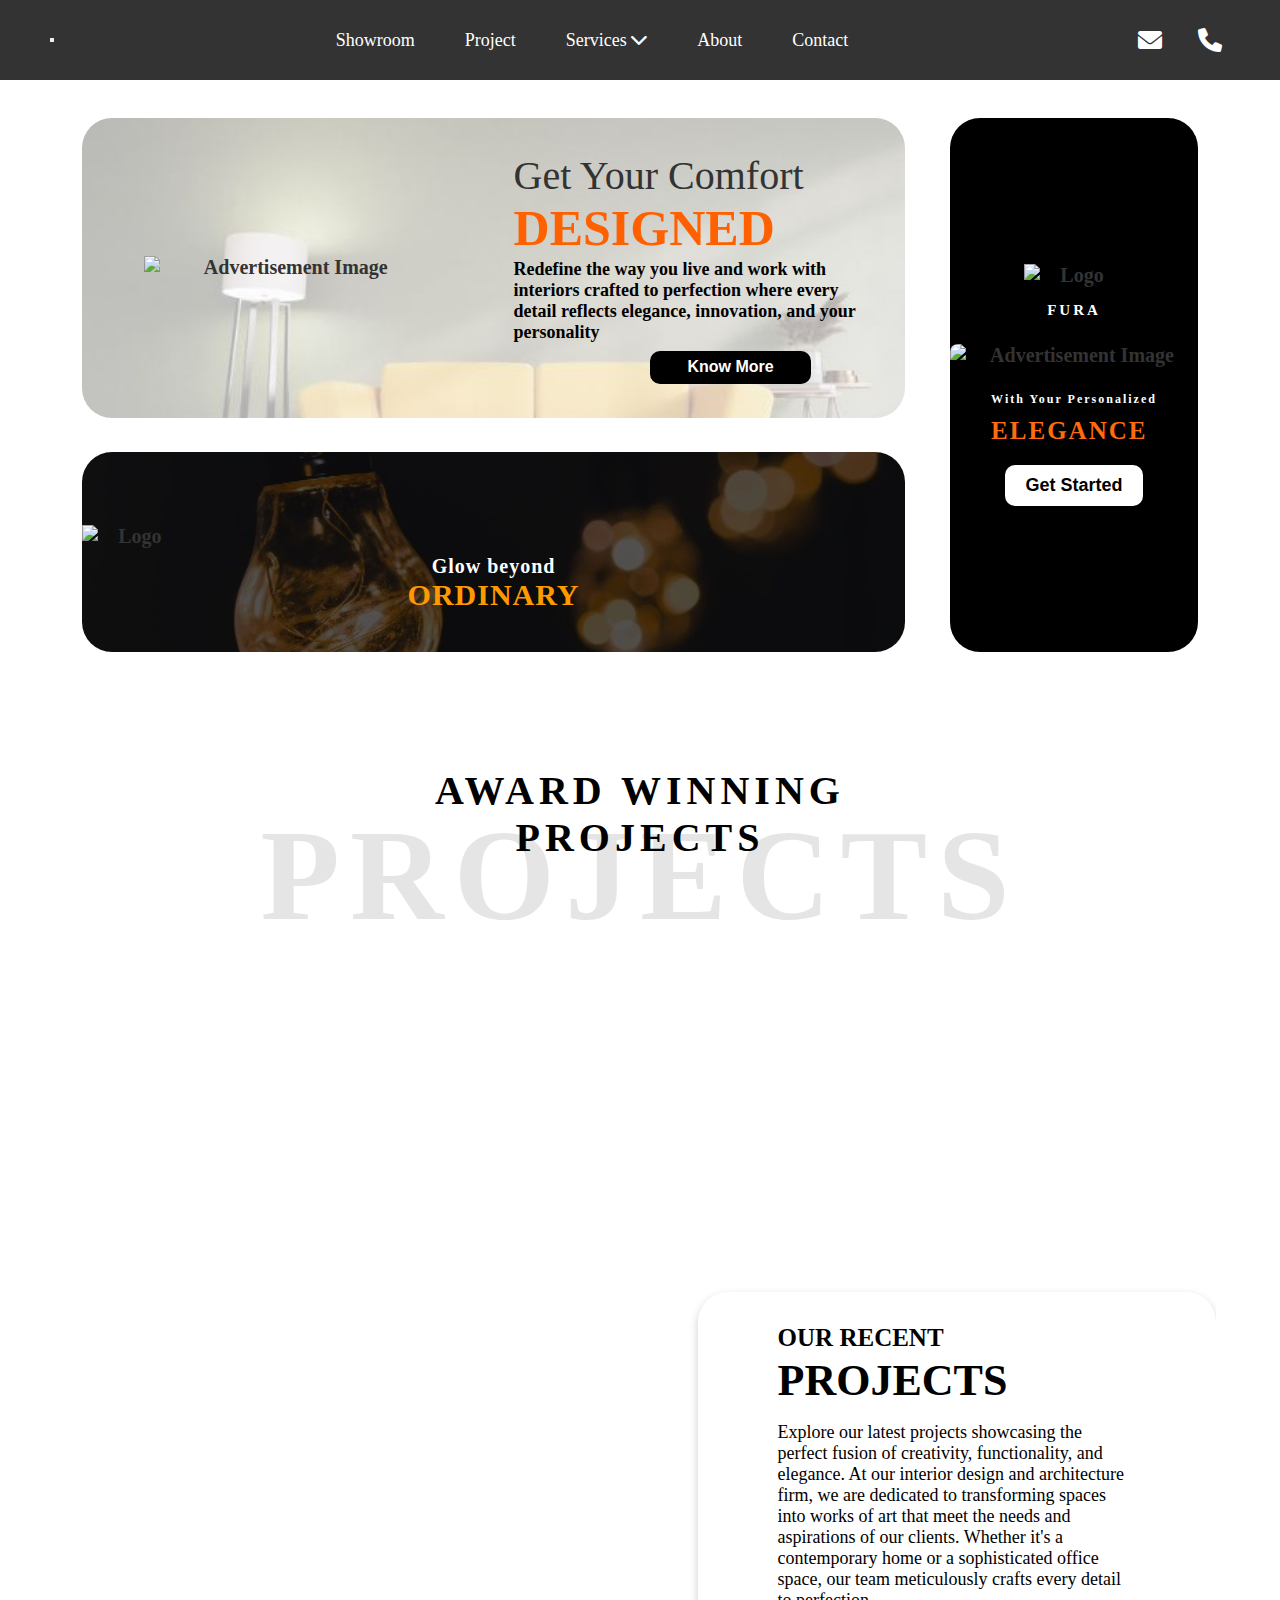
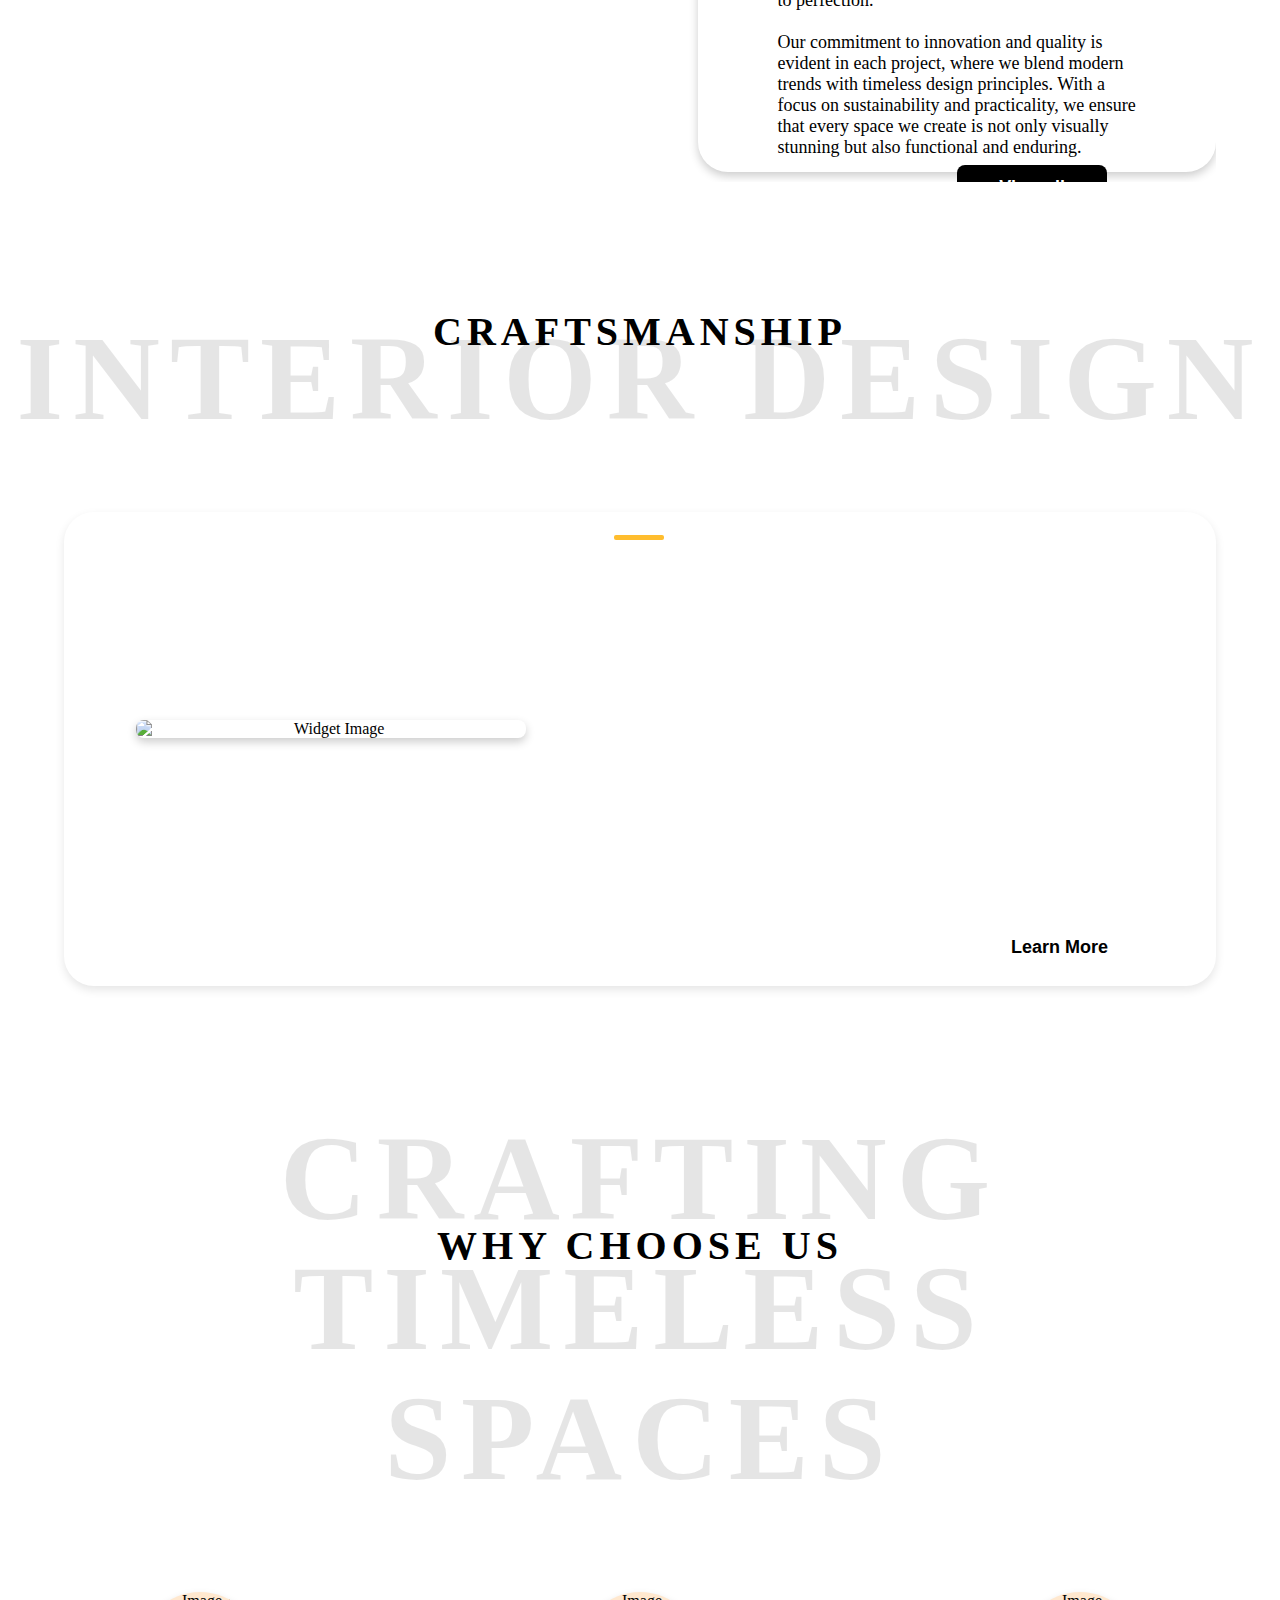
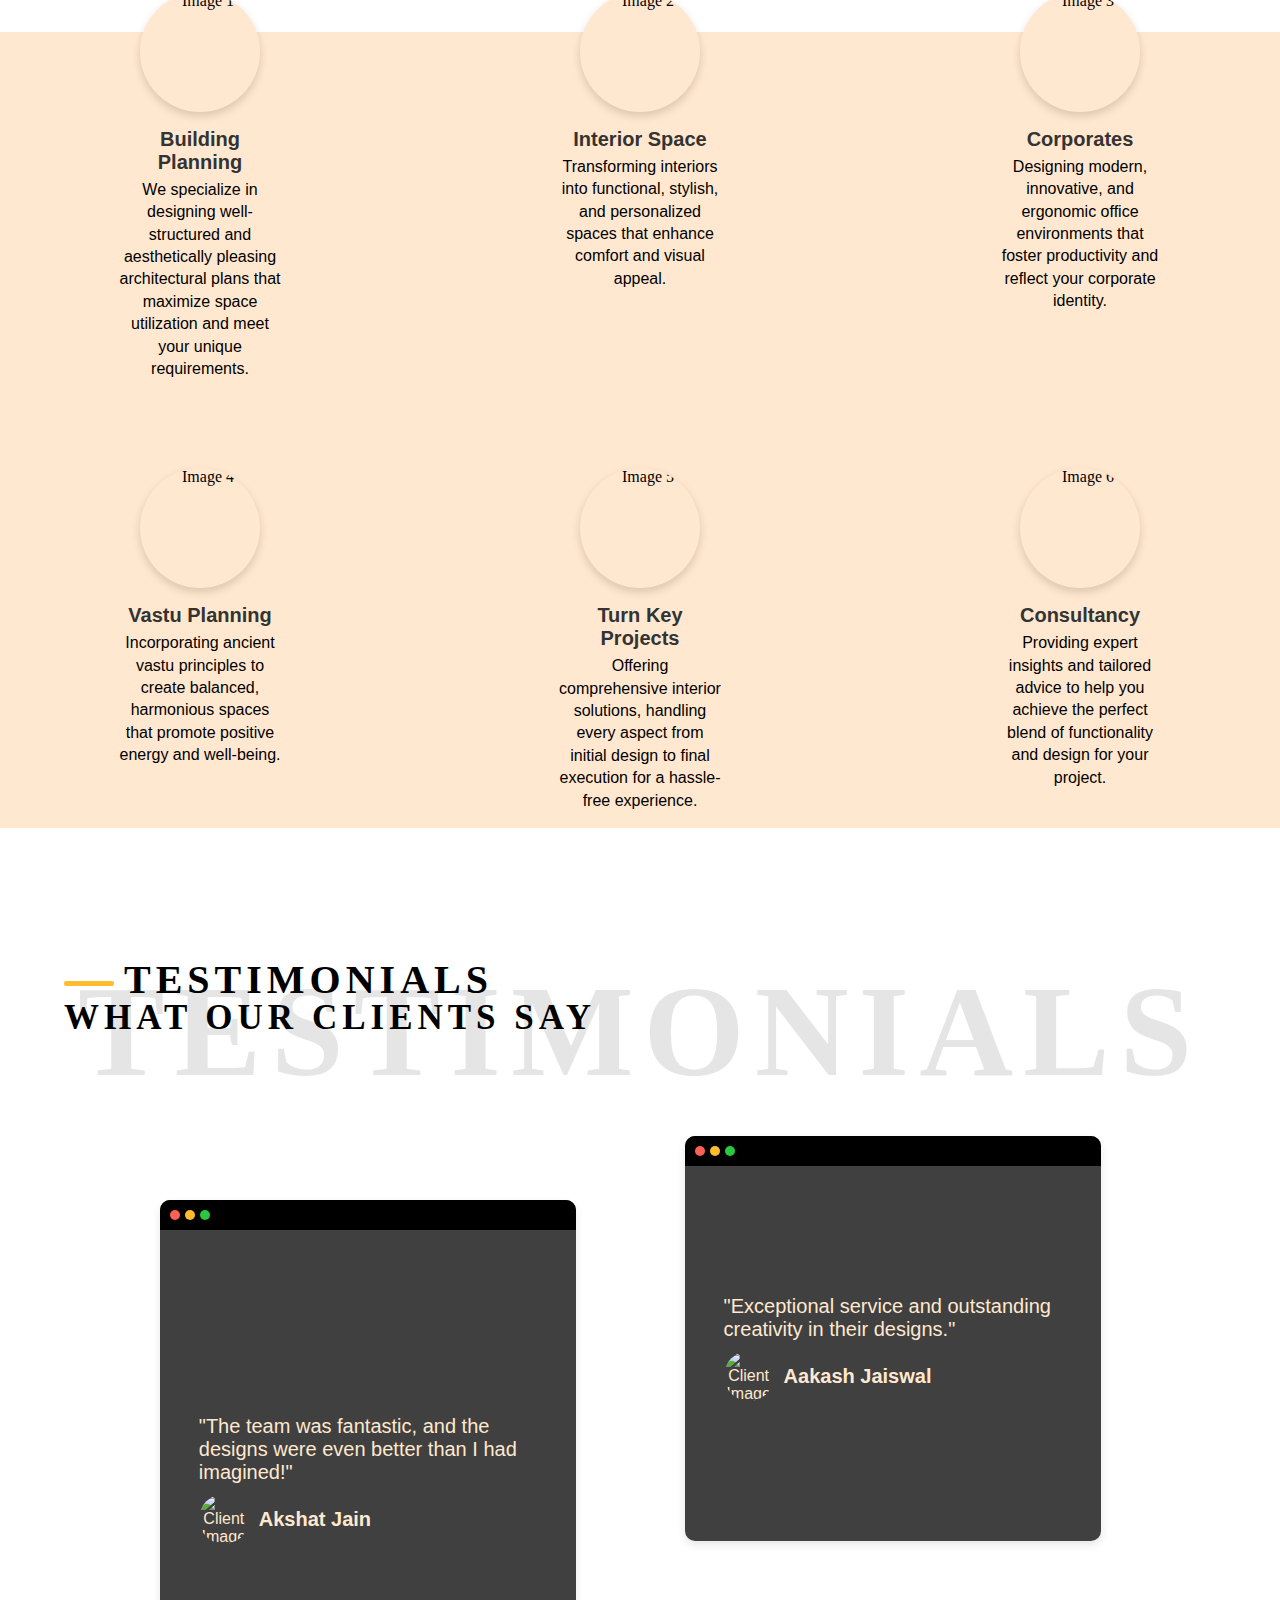
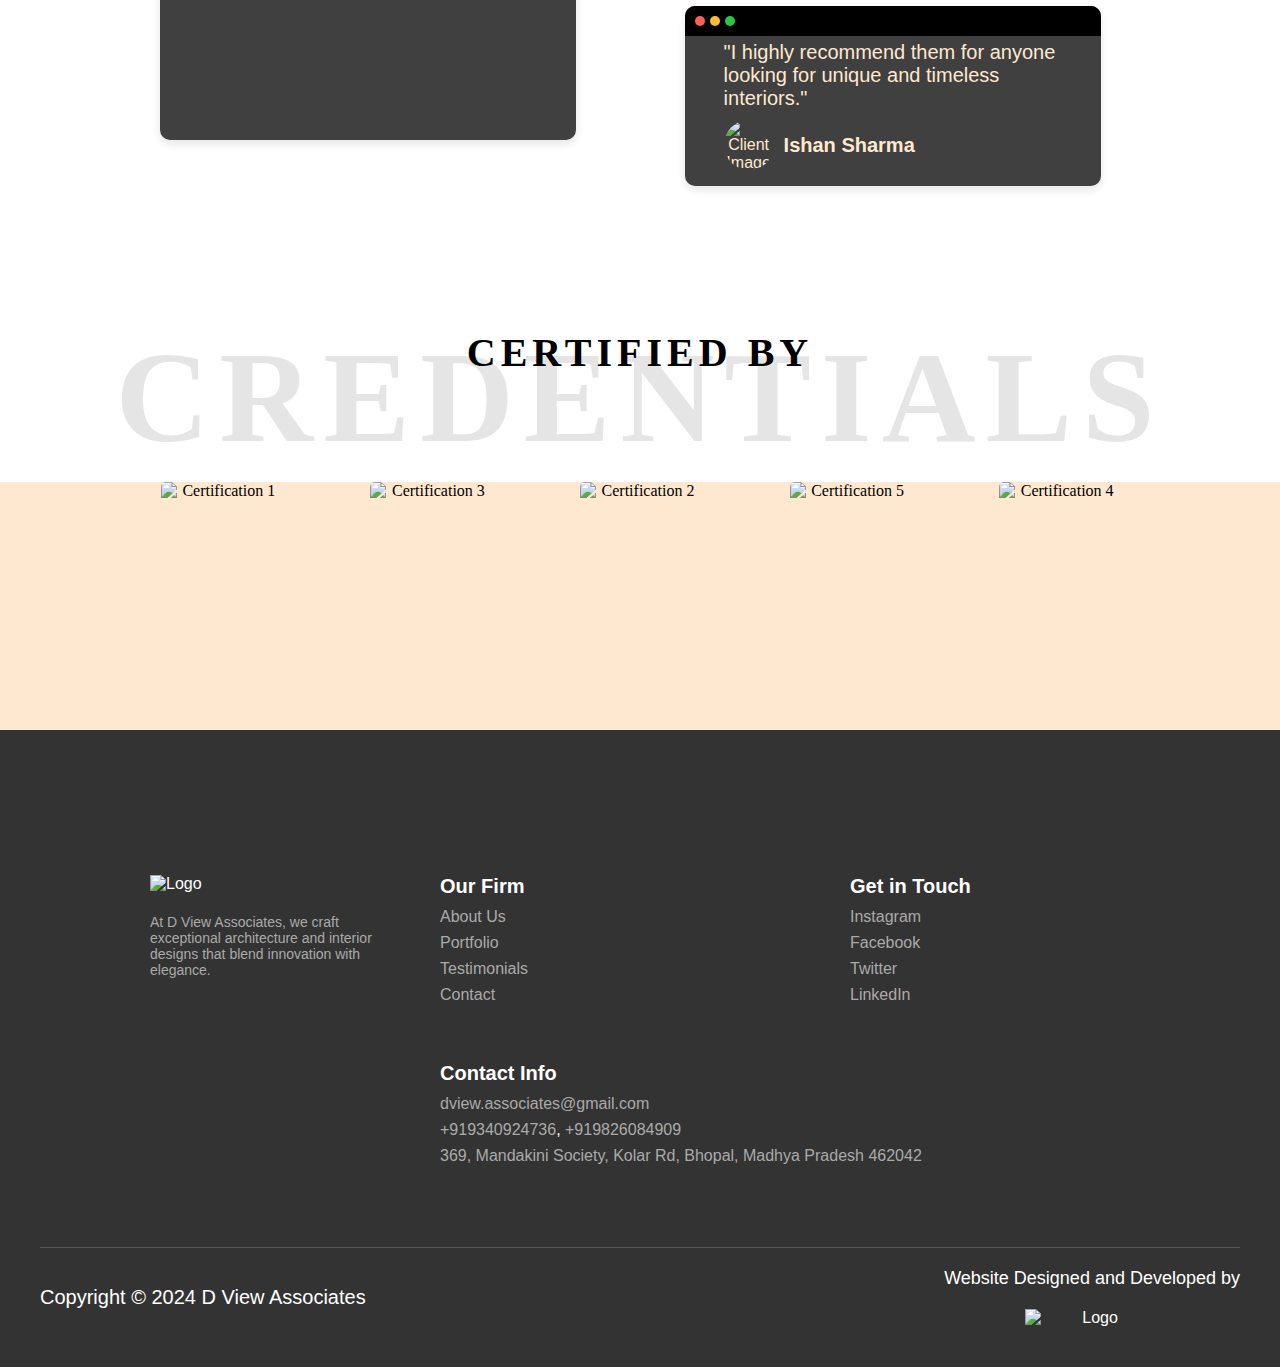
==== commit 8e82444f: "Update index.html" ====
--- a/index.html
+++ b/index.html
@@ -21,7 +21,7 @@
 
         <!-- Logo -->
         <div class="logo">
-            <img src="/dview_logo_nobg.png" alt="Logo">
+            <img src="/Users/aakashjaiswal/Desktop/dview/UI:UX/dview_logo_nobg.png" alt="Logo">
         </div>
 
         <!-- Desktop Menu -->
@@ -64,10 +64,6 @@
                 </a>
             </div>
         </nav>
-        <!-- Centered Logo -->
-        <div class="mobile-logo-container">
-            <img src="/dview_logo_nobg.png" alt="Logo" class="mobile-logo">
-        </div>
     </div>
 
     <img src="/left_leaf.png" alt="Leaf" class="floating-leaf leaf-left">
--- a/style.css
+++ b/style.css
@@ -2255,21 +2255,3 @@
         display: block;
     }
 }
-
-/* Mobile Navigation Styles */
-.mobile-nav {
-    display: flex;
-    flex-direction: column;
-    align-items: center; /* Center items horizontally */
-}
-
-.mobile-logo-container {
-    display: flex;
-    align-items: center; /* Center logo vertically */
-    justify-content: center; /* Center logo horizontally */
-    height: 100px; /* Adjust height as needed */
-}
-
-.mobile-logo {
-    max-height: 100%; /* Ensure the logo fits within the container */
-}
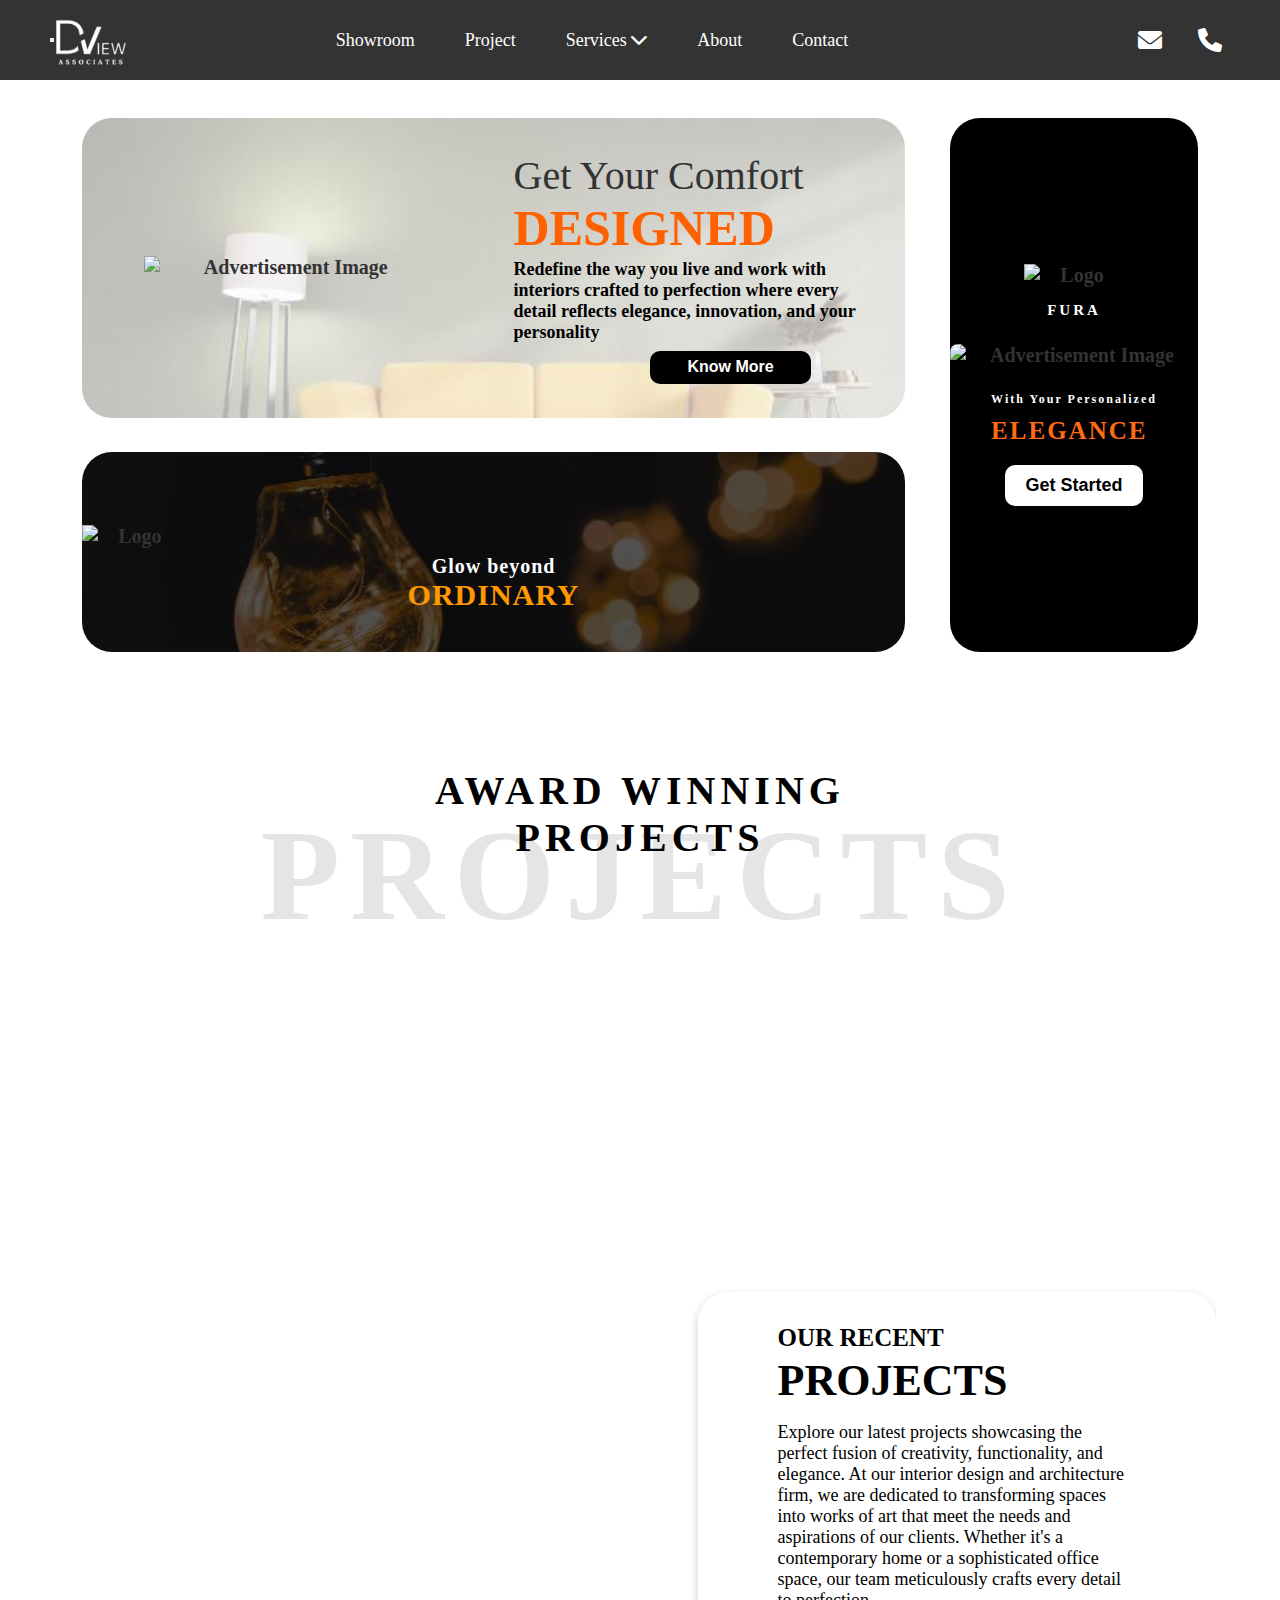
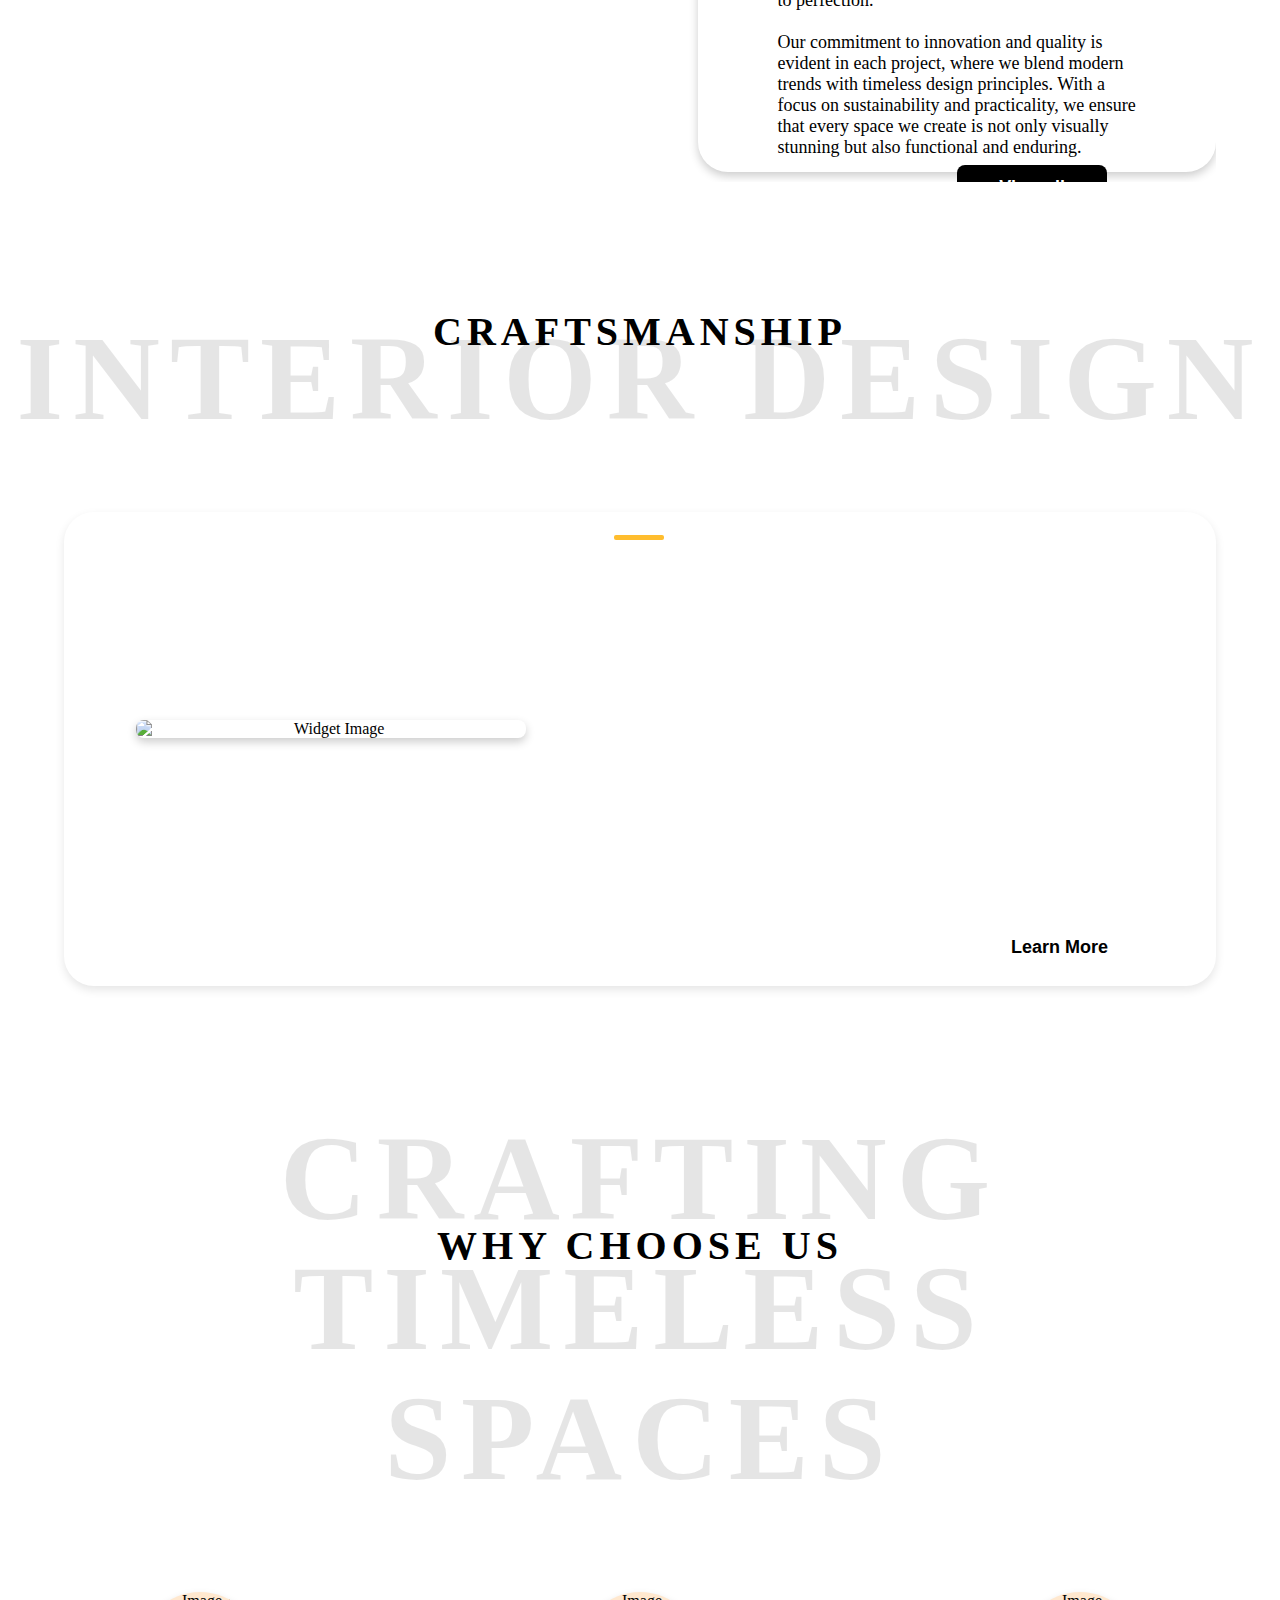
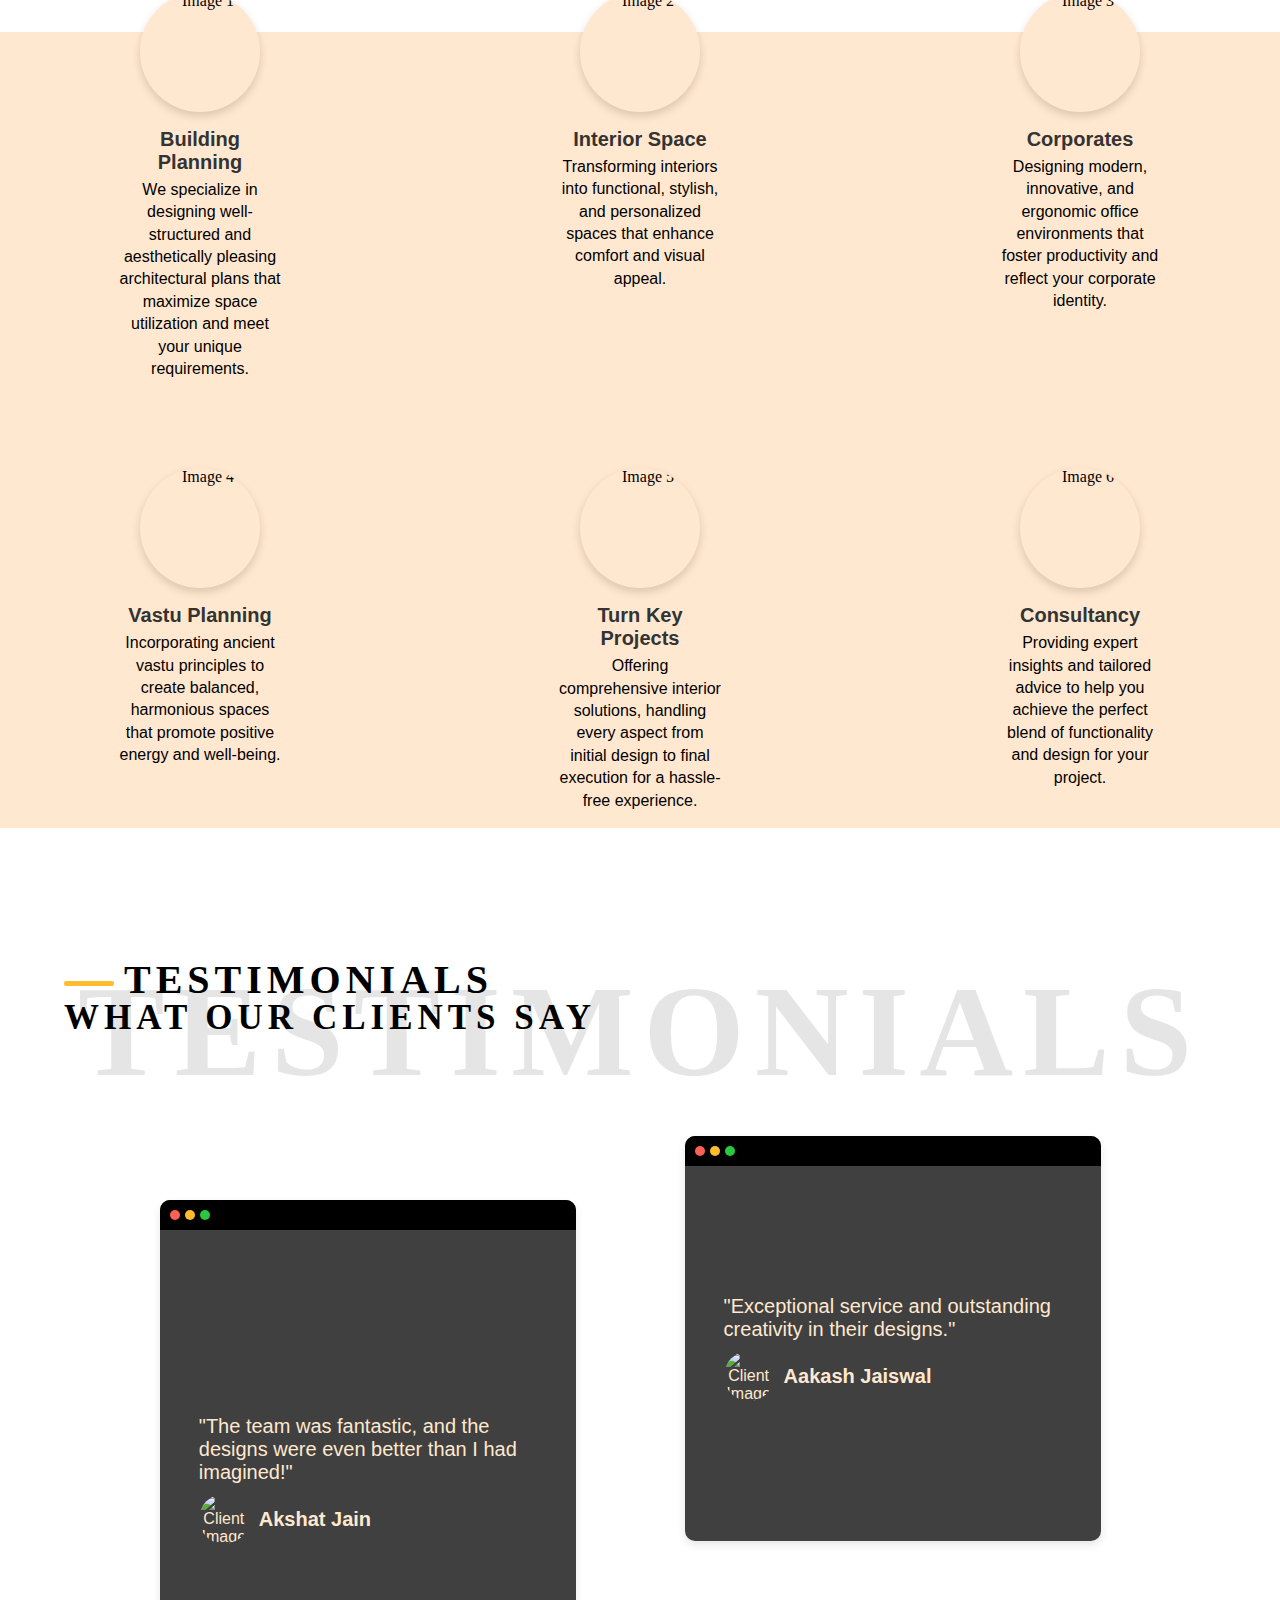
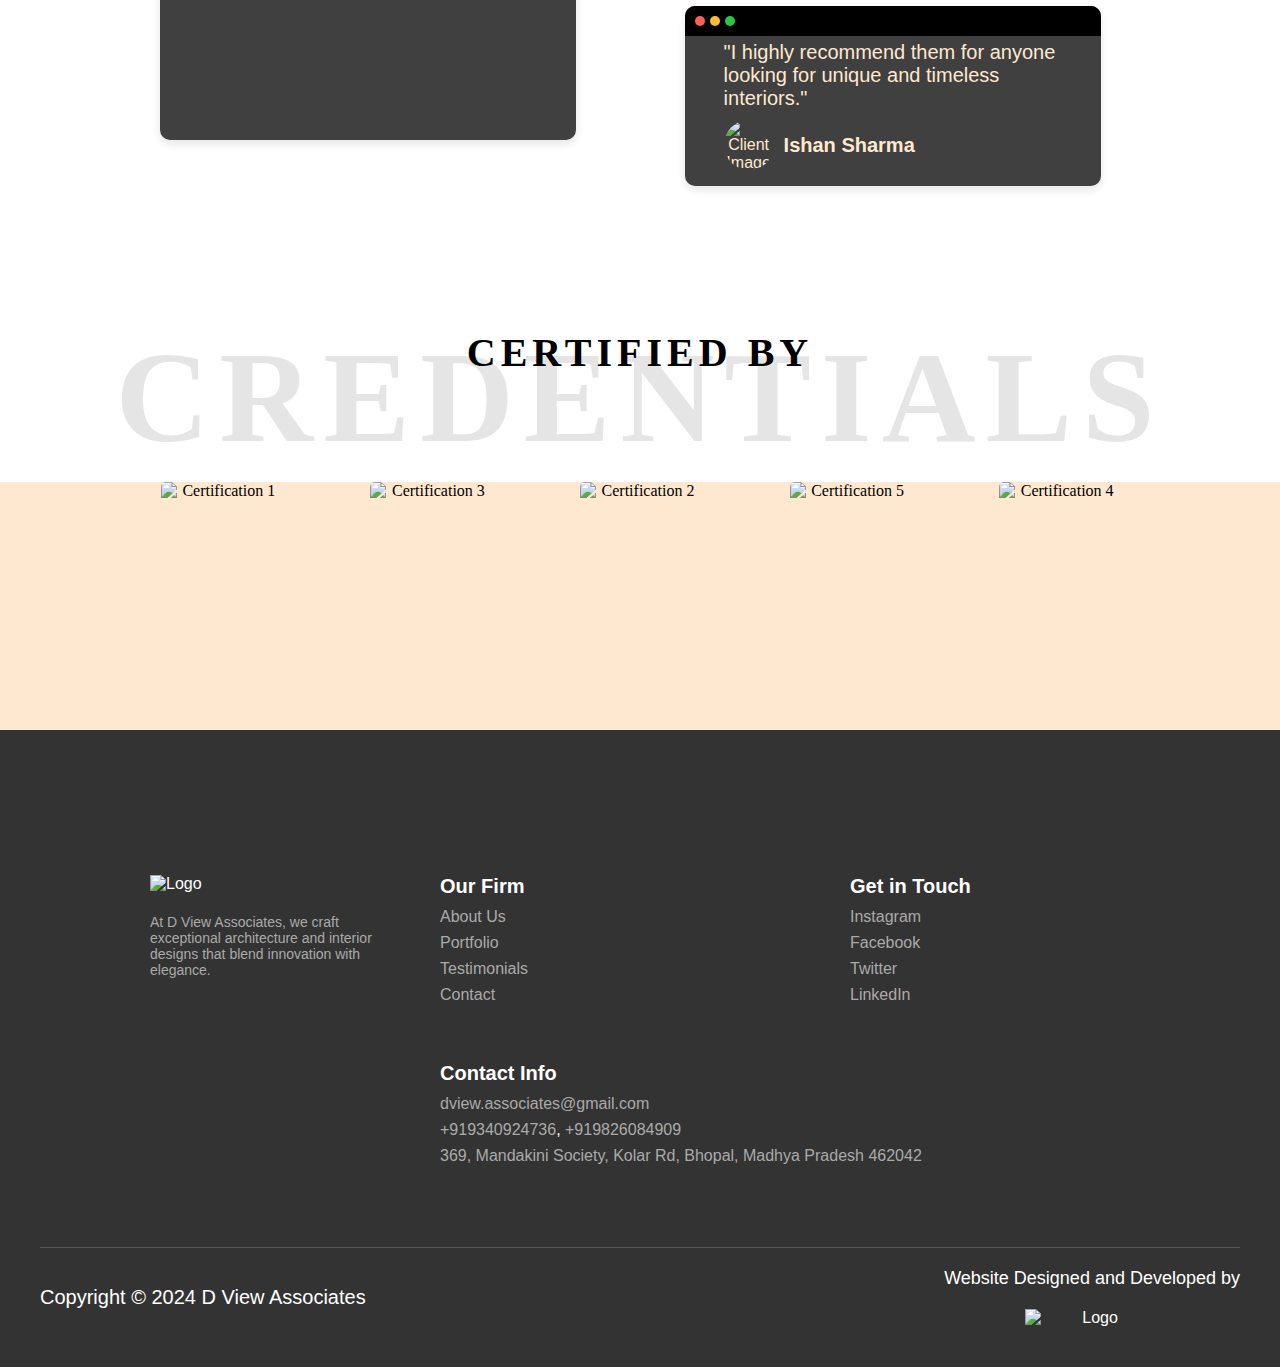
==== commit ccfeaffd: "Update index.html" ====
--- a/index.html
+++ b/index.html
@@ -21,7 +21,7 @@
 
         <!-- Logo -->
         <div class="logo">
-            <img src="/Users/aakashjaiswal/Desktop/dview/UI:UX/dview_logo_nobg.png" alt="Logo">
+            <img src="/dview_logo_nobg.png" alt="Logo">
         </div>
 
         <!-- Desktop Menu -->
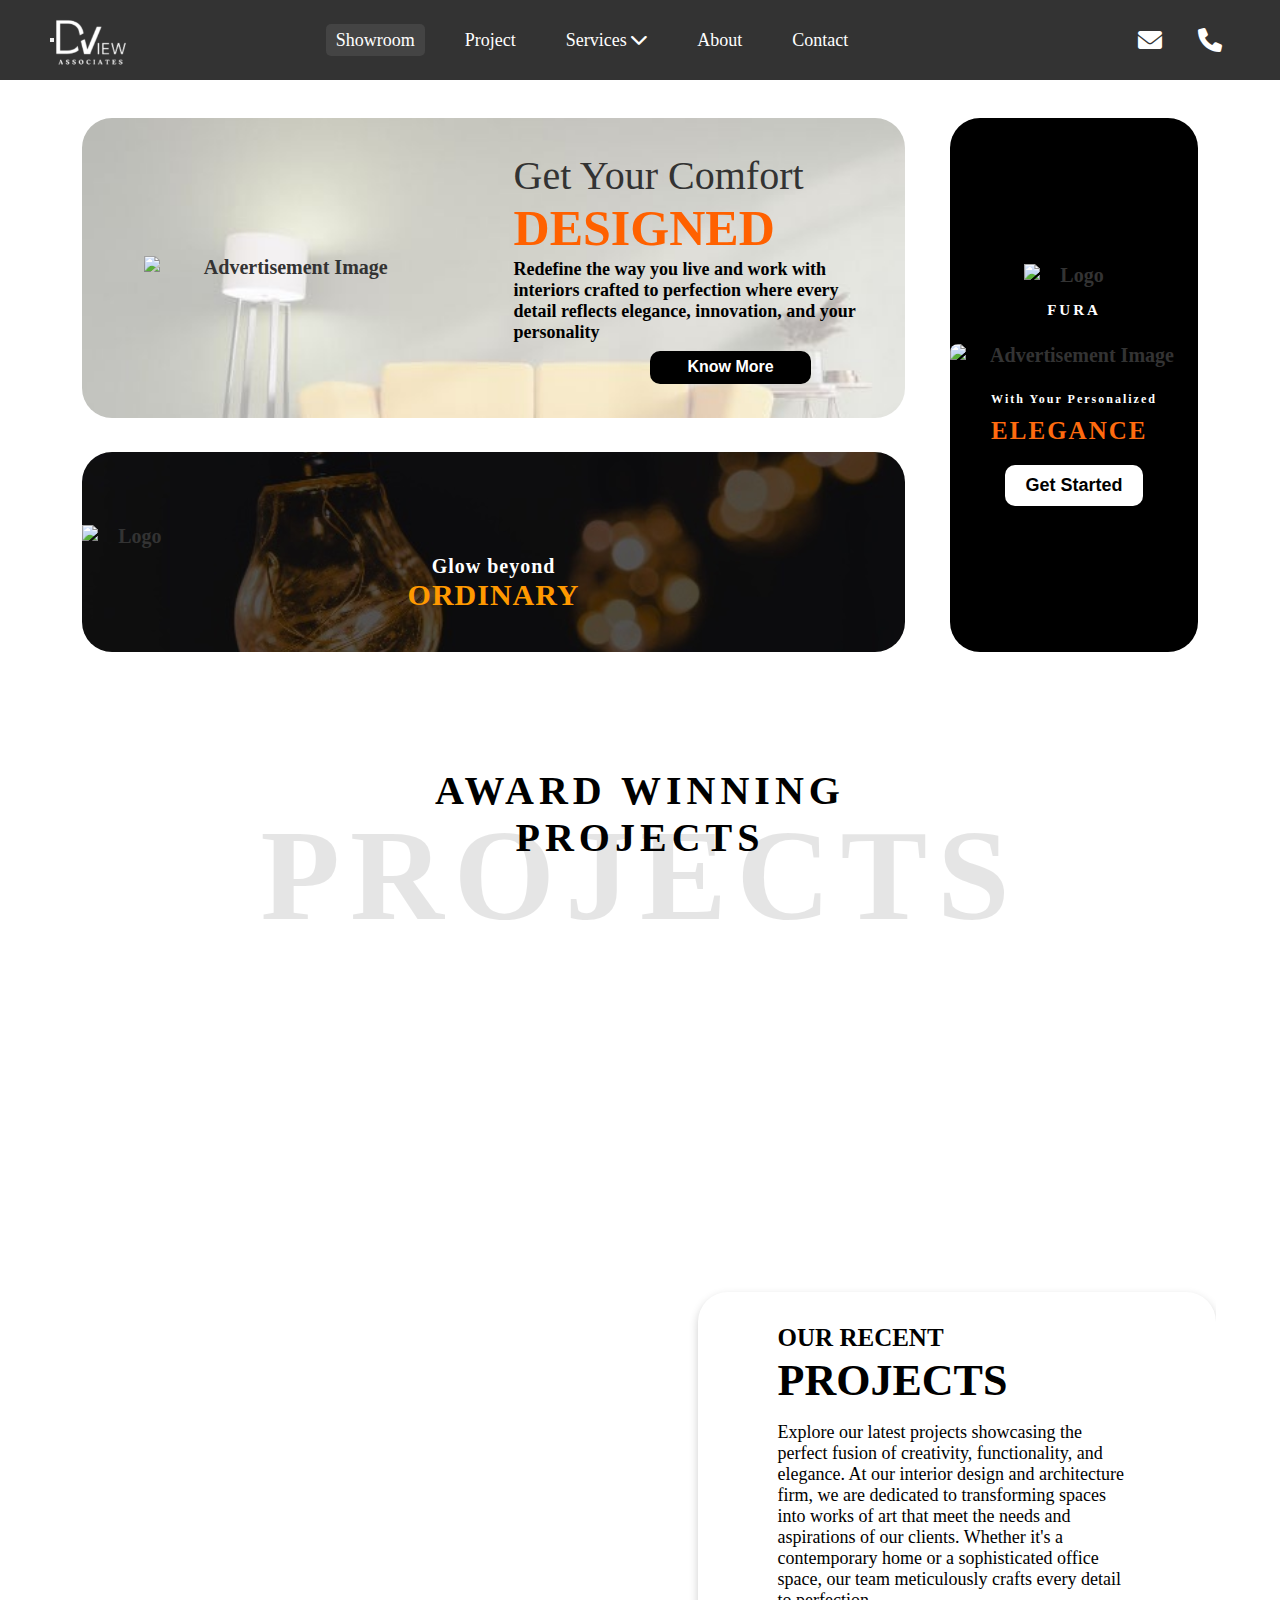
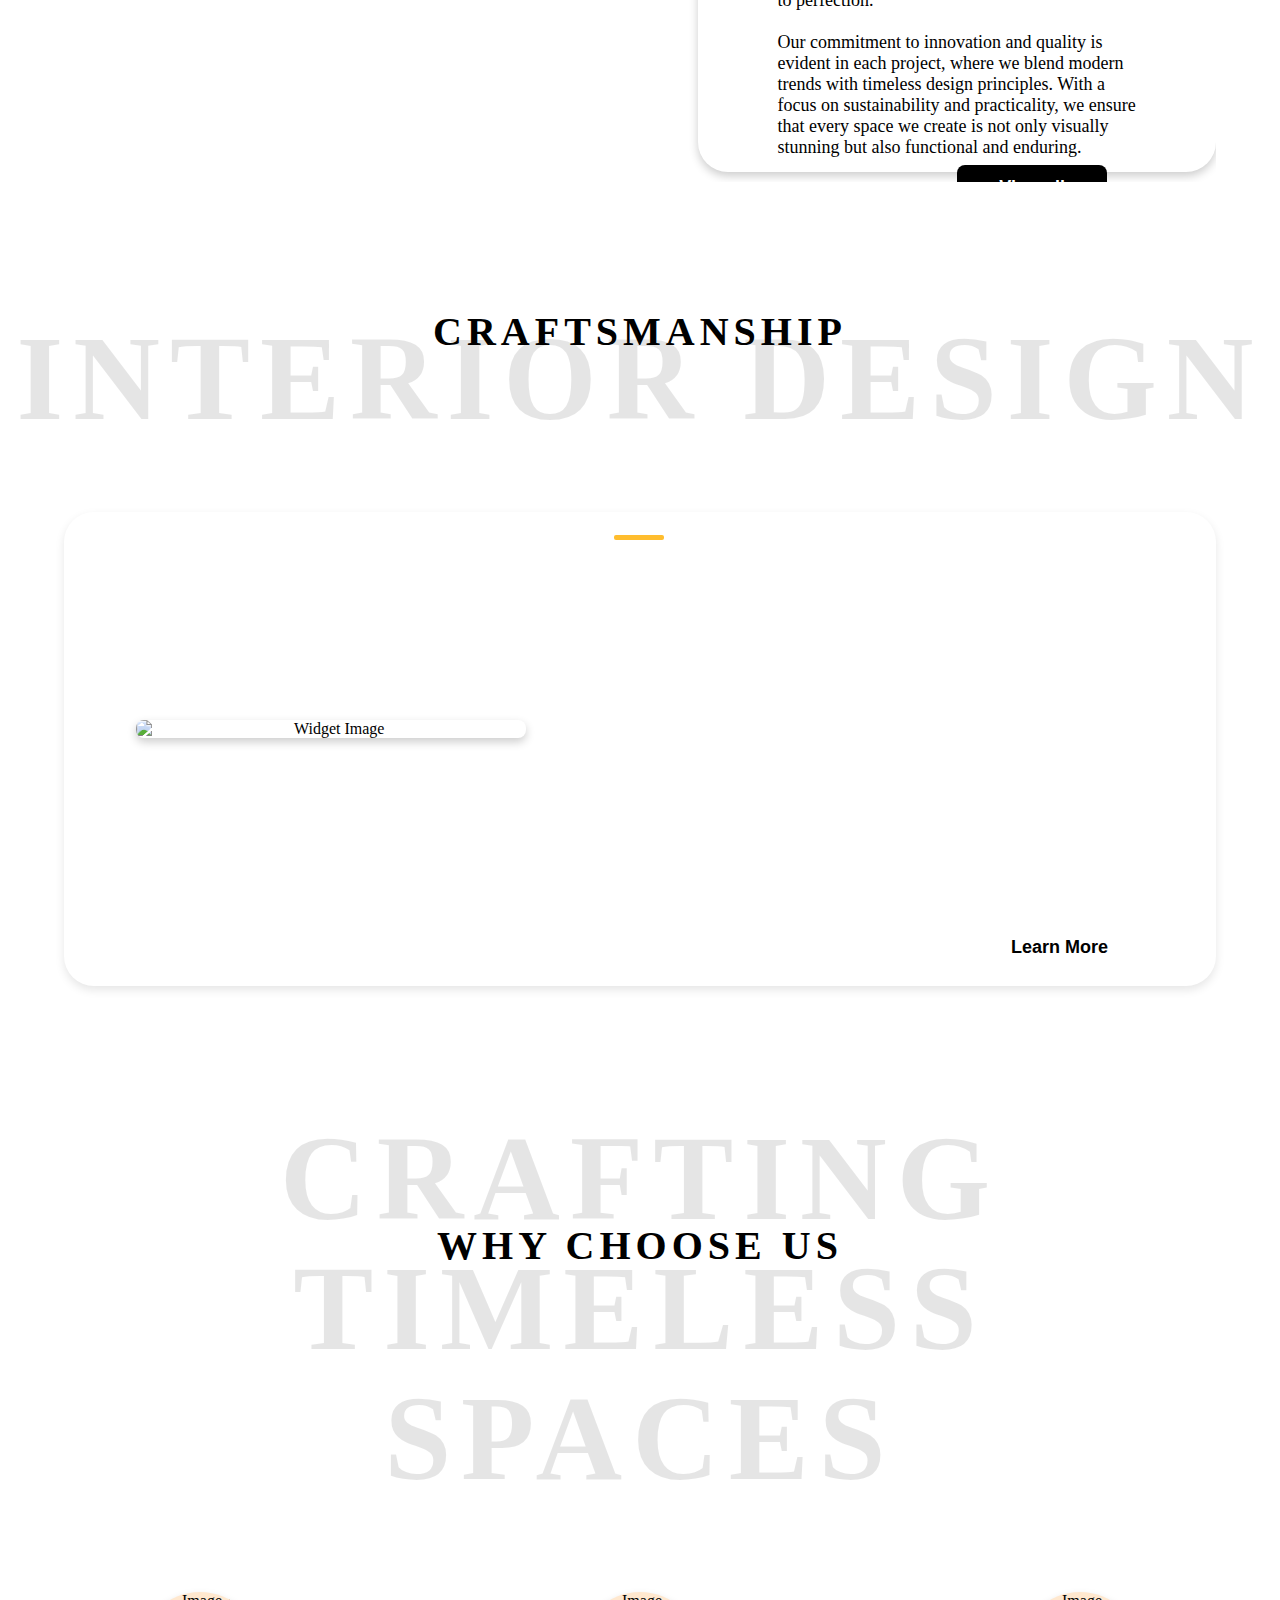
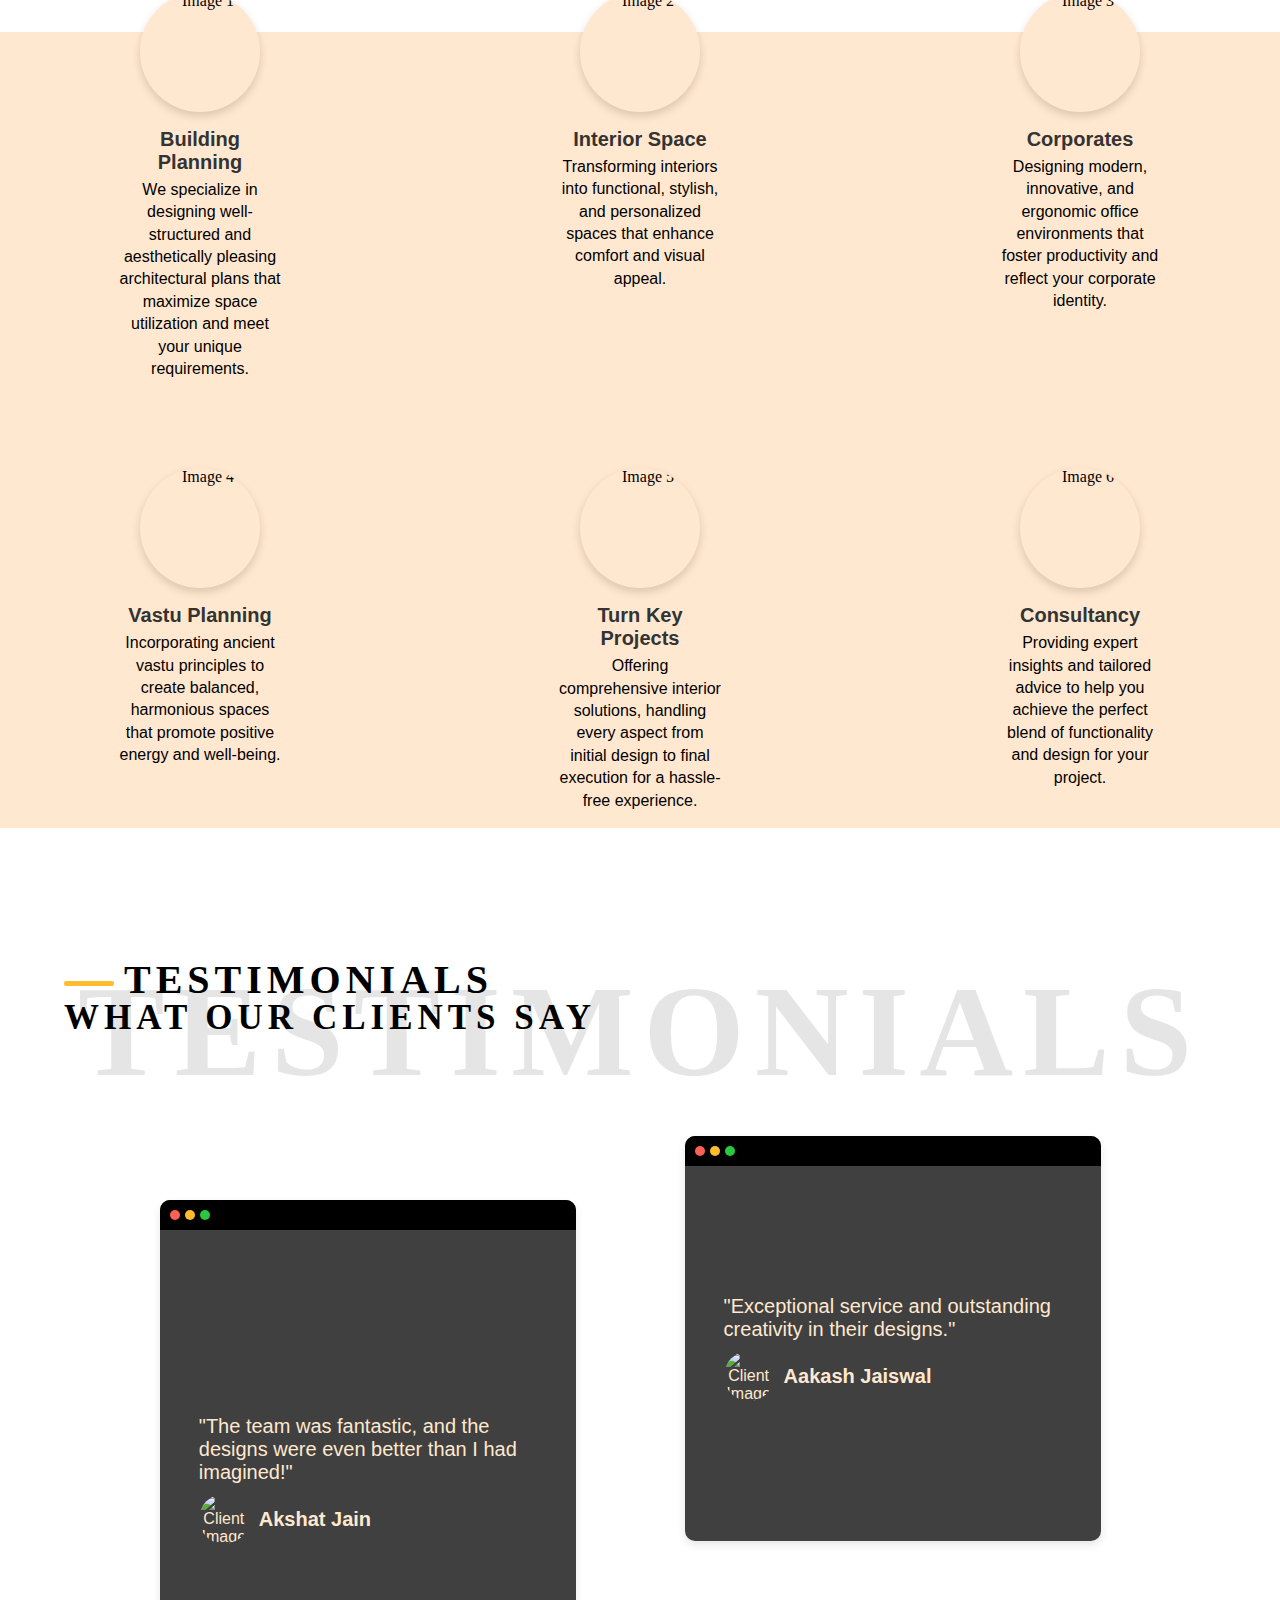
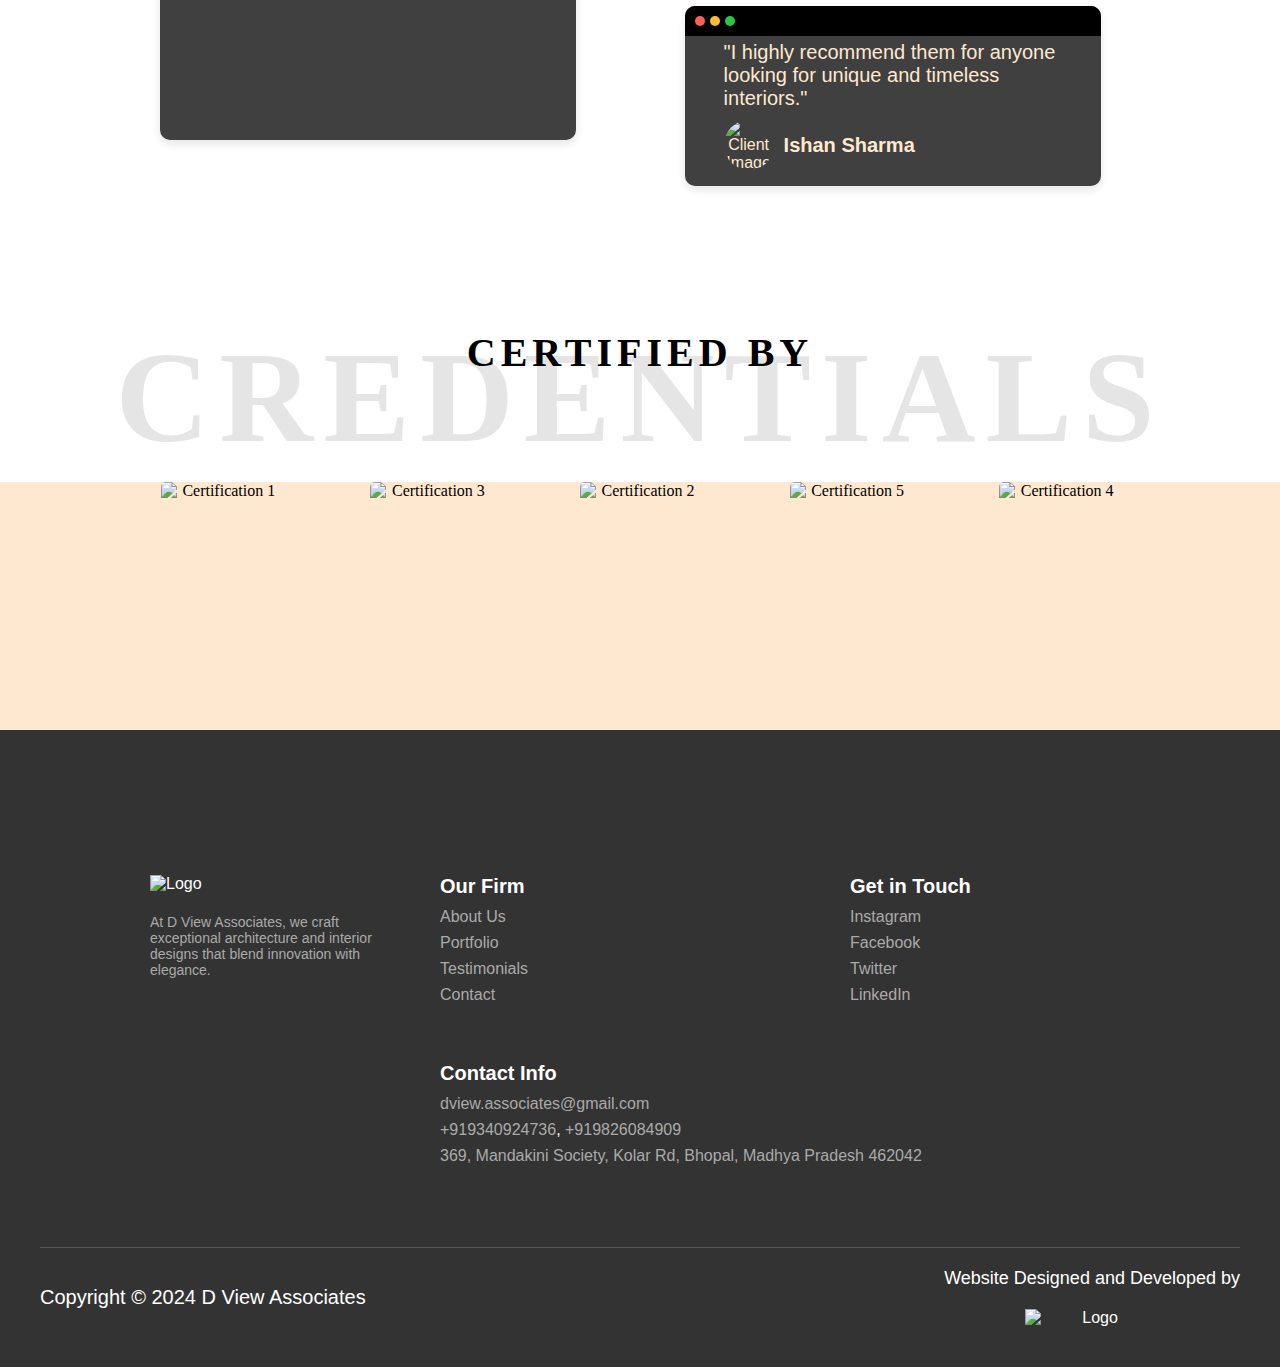
==== commit 4c00734d: "Update index.html" ====
--- a/index.html
+++ b/index.html
@@ -49,7 +49,7 @@
     <!-- Mobile Navigation -->
     <div class="mobile-nav" id="mobileNav">
         <nav>
-            <a href="#" class="active">Showroom</a>
+            <a href="#" class="active2">Showroom</a>
             <a href="projects.html">Project</a>
             <a href="#">Services</a>
             <a href="aboutus.html">About</a>
--- a/style.css
+++ b/style.css
@@ -145,6 +145,10 @@
     font-family: 'seasons', serif;
     font-weight: 500;
 }
+.menu.desktop-menu ul li a.active { 
+    background-color: #444;
+    border-radius: 5px; /* Optional for smooth edges */
+ }
 
 /* Right Section */
 .right-section.desktop-only {
@@ -649,7 +653,24 @@
 .menu.desktop-menu ul li {
     position: relative;
 }
-
+.active2 {
+    background: #444; /* Blue background */
+    color: white;
+    margin: 10PX;
+    border-radius: 10px;
+    padding: 10px 15px;
+    box-shadow: 0 4px 6px rgba(0, 0, 0, 0.1);
+}
+
+
+
+/* Responsive adjustments */
+@media (max-width: 768px) {
+    .active2 {
+        font-size: 14px;
+        padding: 8px 12px;
+    }
+}
 /* Specific styles for email and contact icons */
 .right-section .fa-envelope {
     /* Light blue background for email */
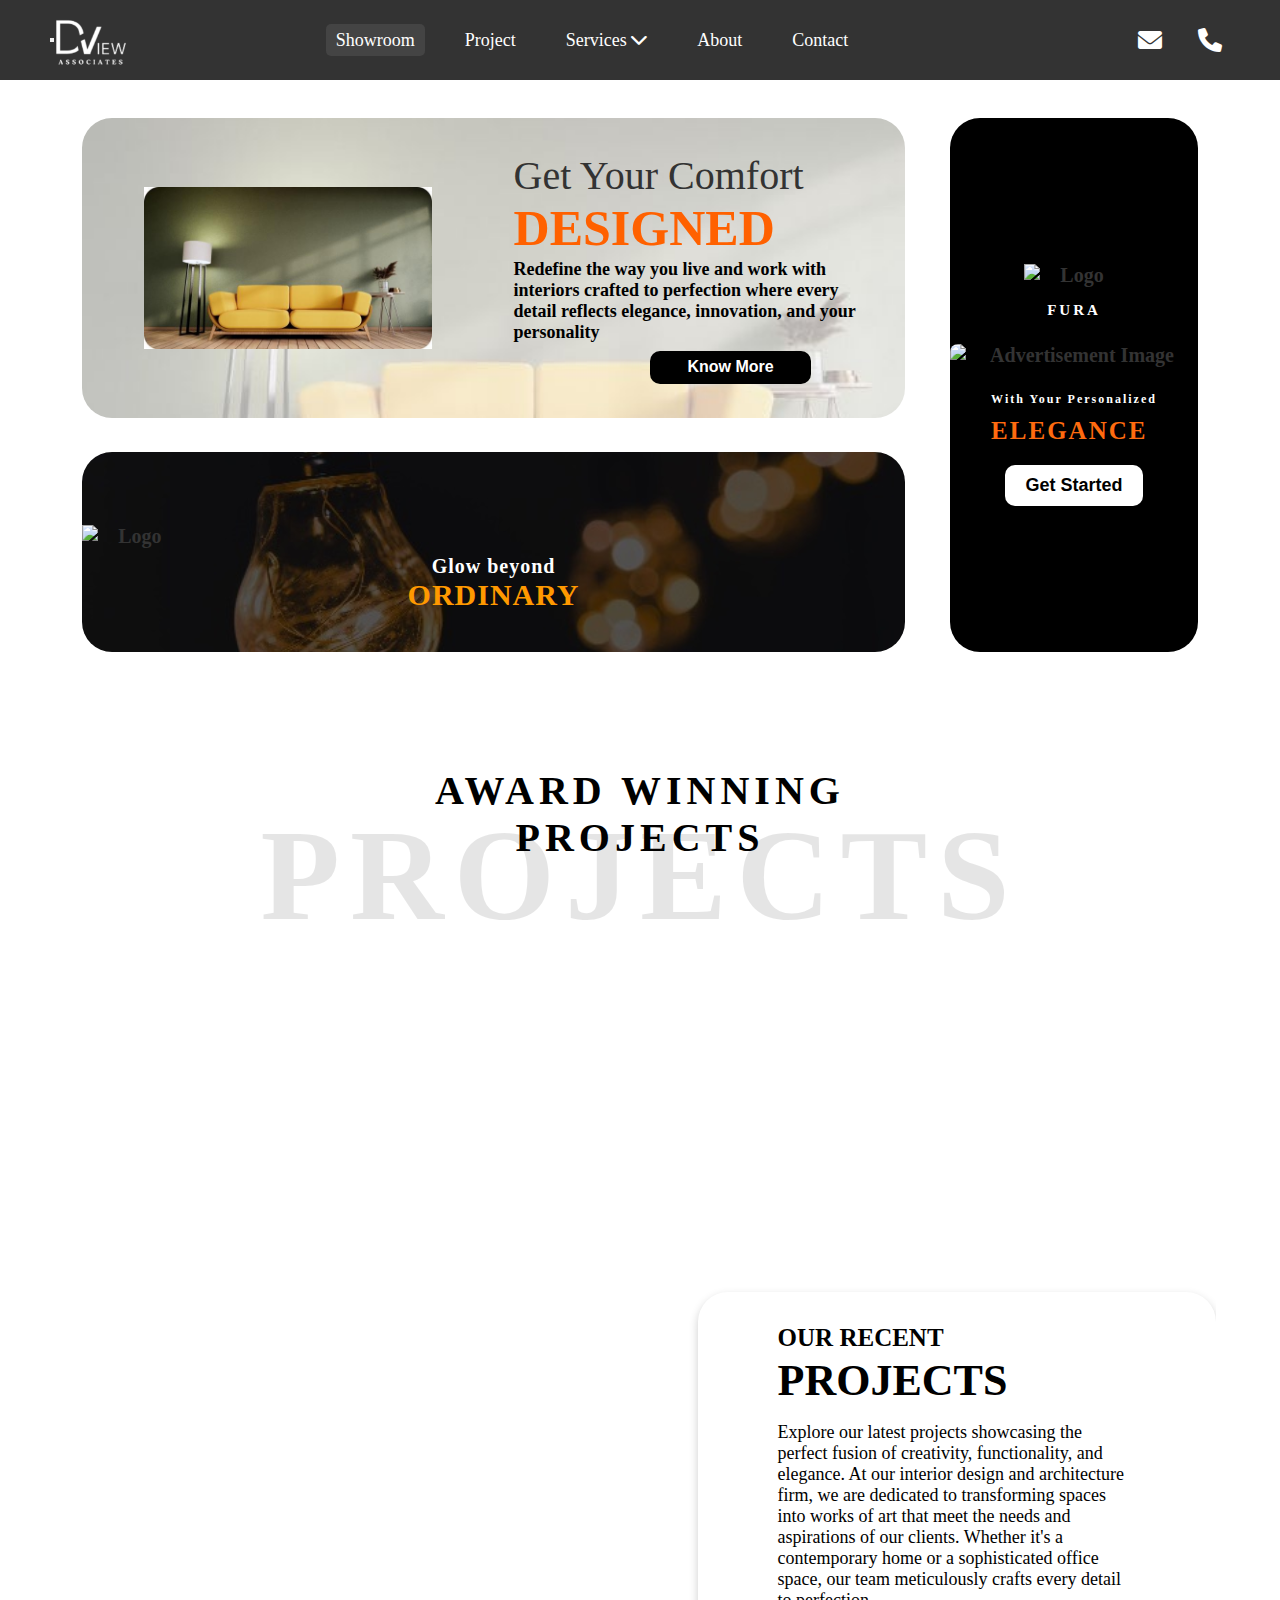
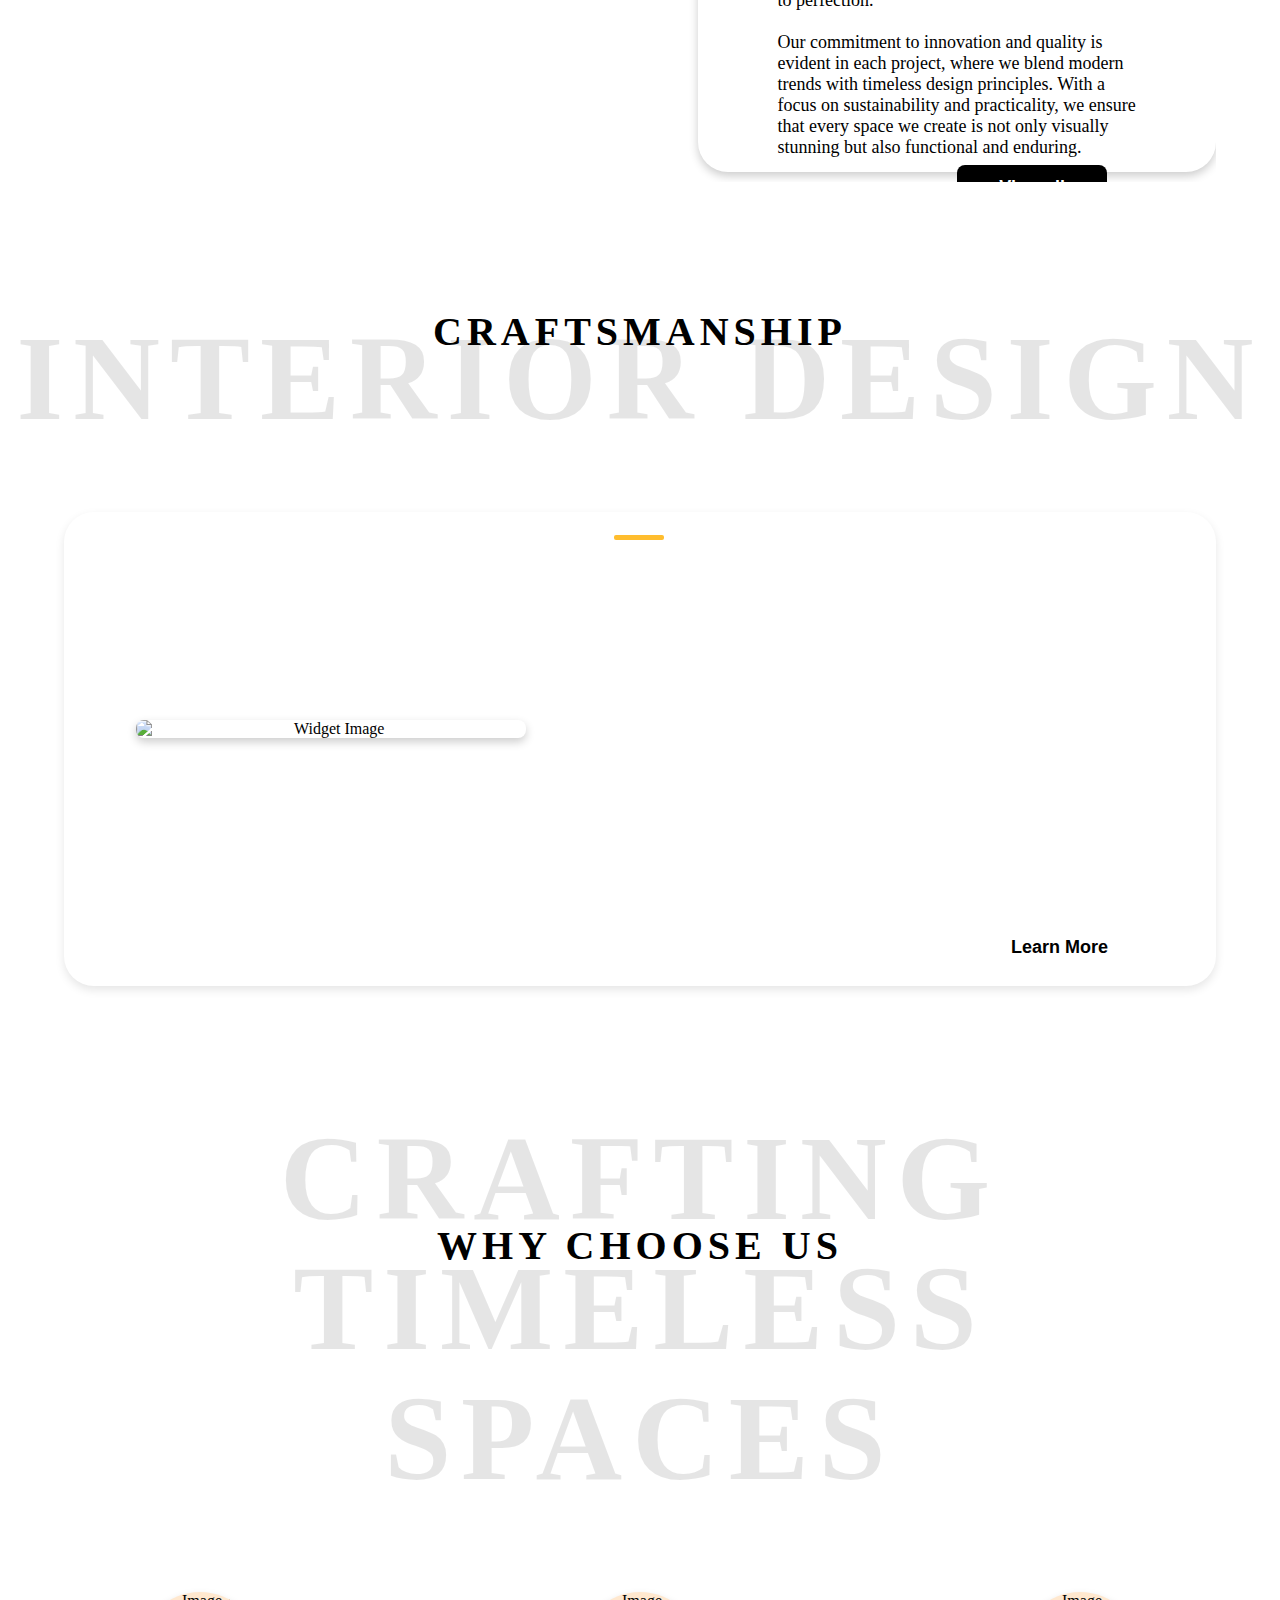
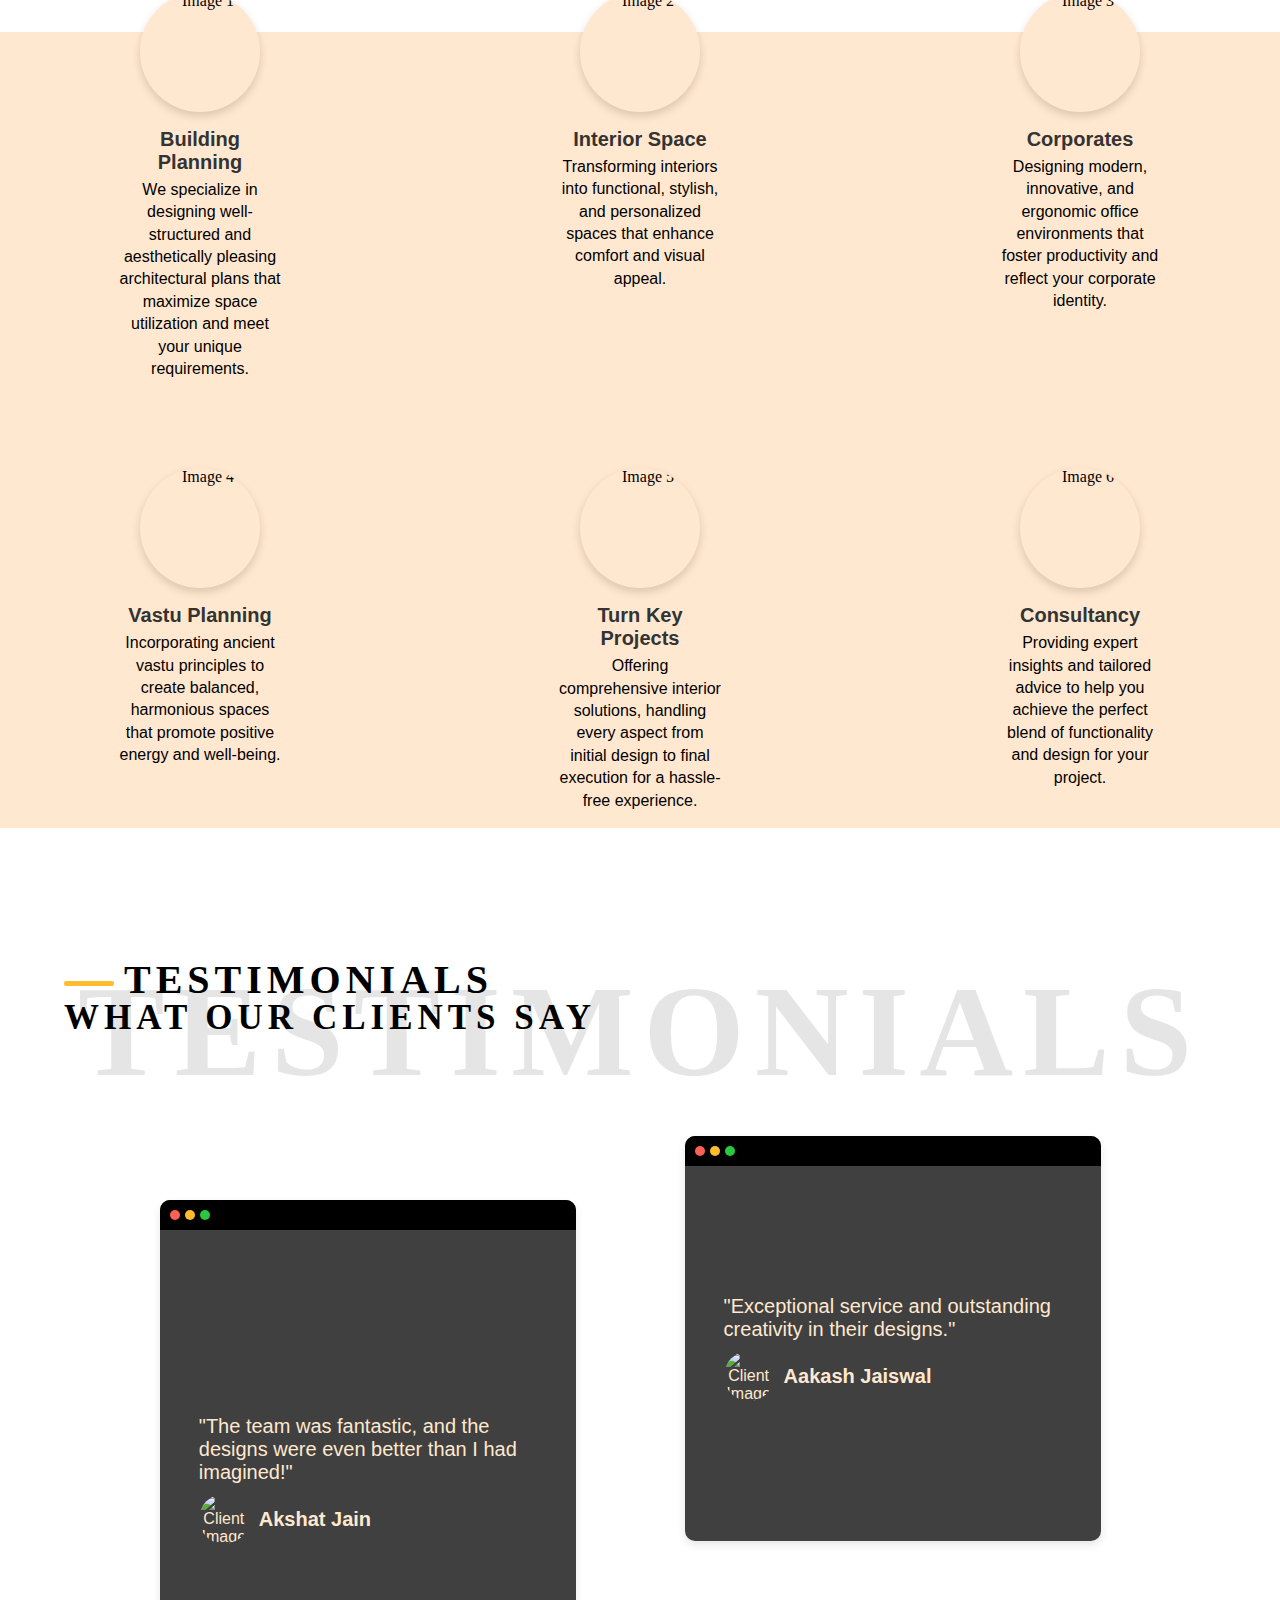
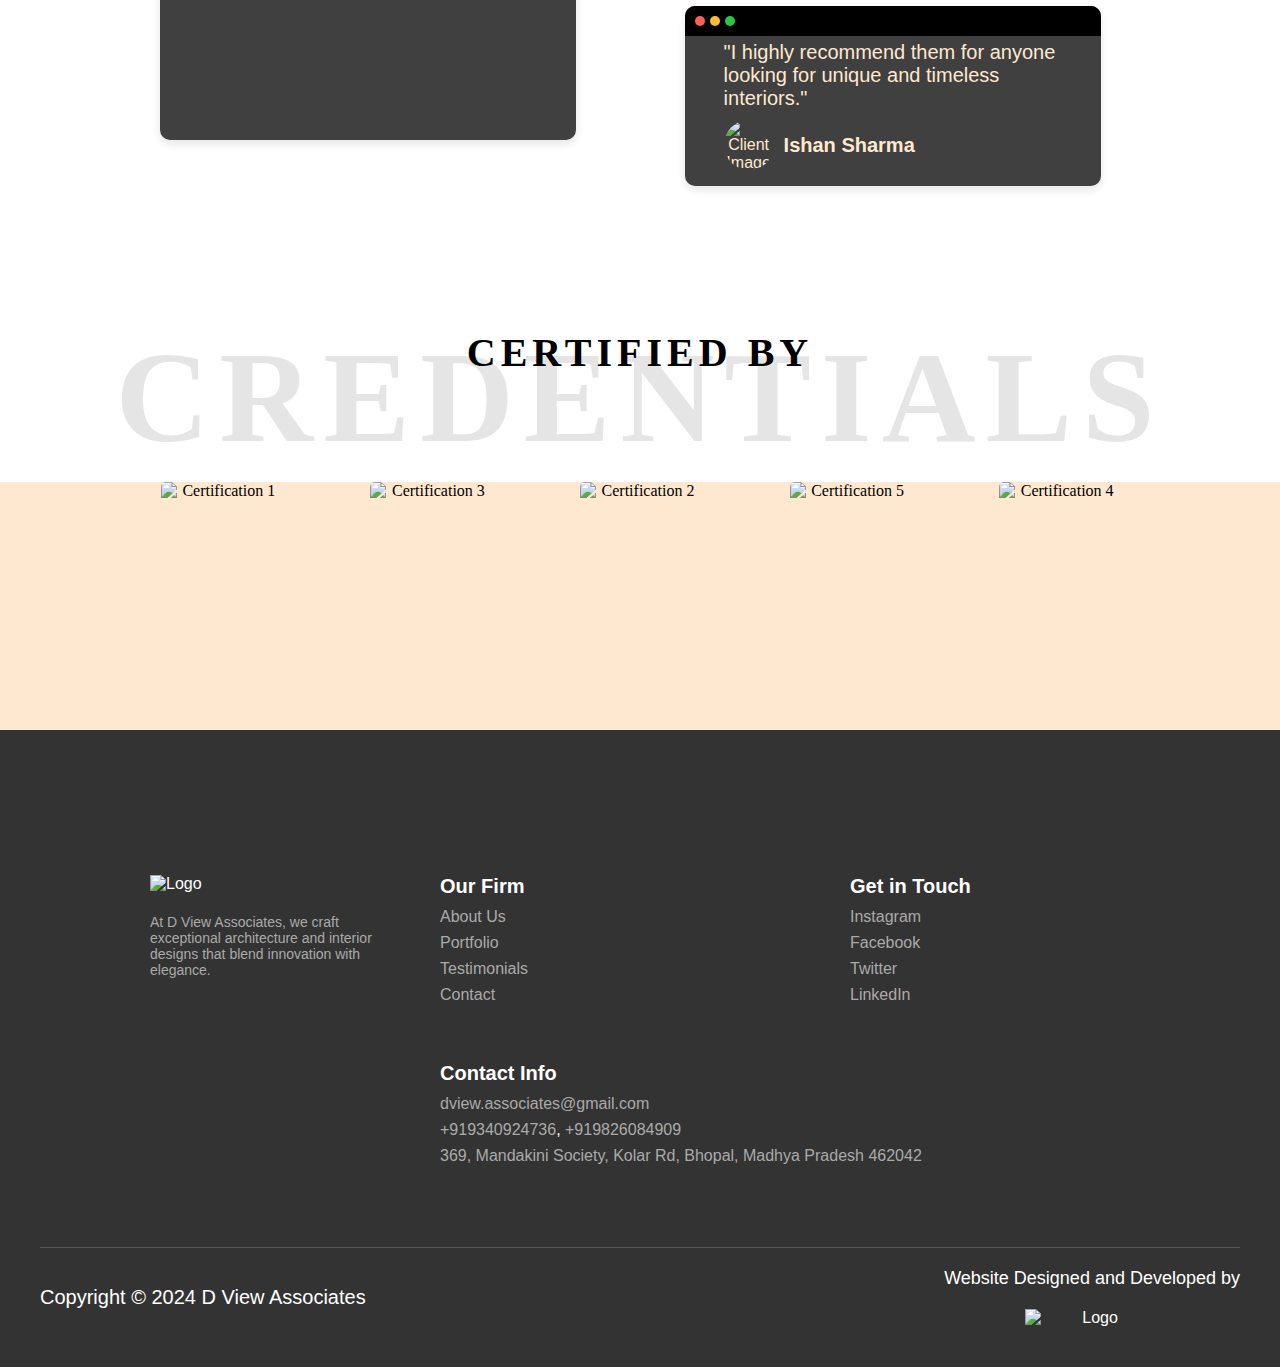
==== commit d6580cd6: "Update index.html" ====
--- a/index.html
+++ b/index.html
@@ -66,9 +66,7 @@
         </nav>
     </div>
 
-    <img src="/left_leaf.png" alt="Leaf" class="floating-leaf leaf-left">
-    <img src="/right_leaf.png" alt="Leaf" class="floating-leaf leaf-right">
-    <!-- Main Content Section (Widgets) -->
+   
    <!-- Main Content Section (Widgets) -->
    <main class="main-content">
     <div class="advertisement-container">
@@ -77,7 +75,7 @@
         <div class="ad-widget-large">
             <!-- Left Widget -->
             <div class="left-widget">
-                <img src="/Users/aakashjaiswal/Desktop/dview/UI:UX/sofa_bg.png" alt="Advertisement Image" class="ad-image">
+                <img src="/121.png" alt="Advertisement Image" class="ad-image">
             </div>
             
             <!-- Right Widget -->
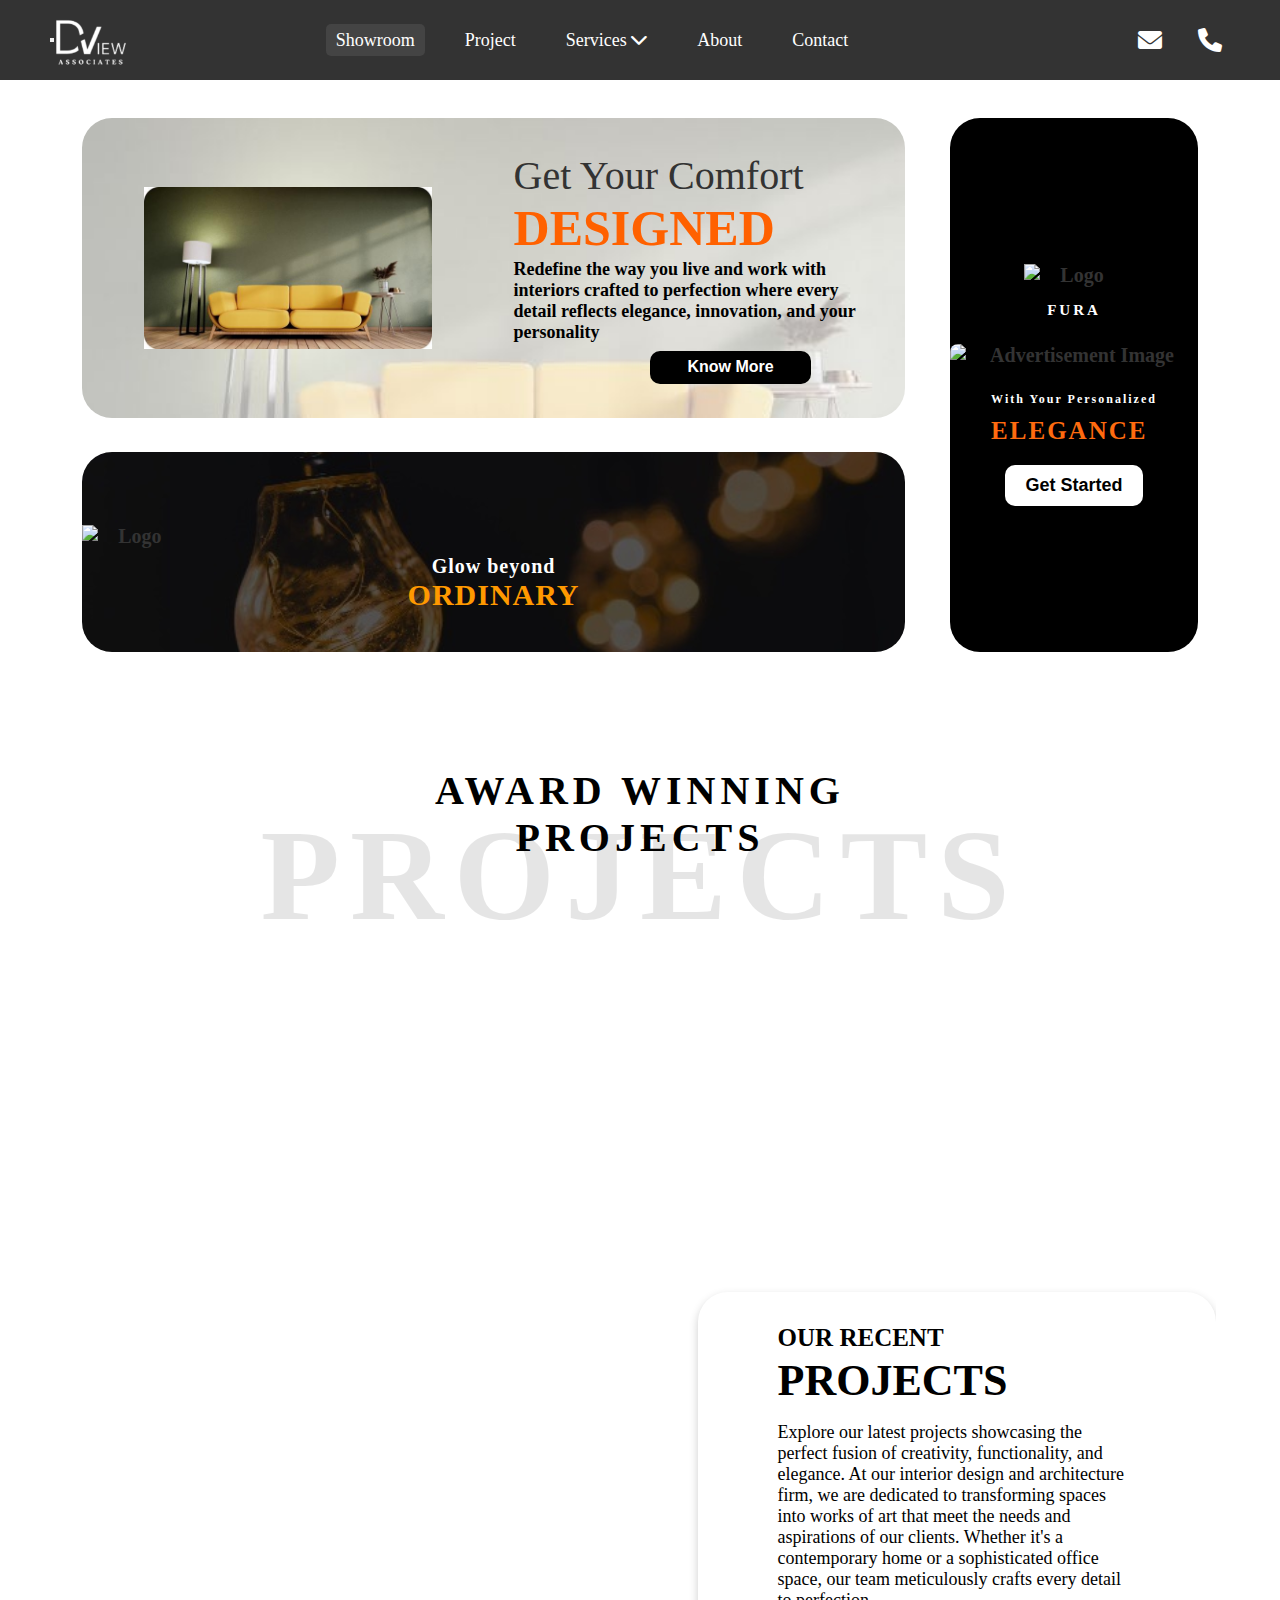
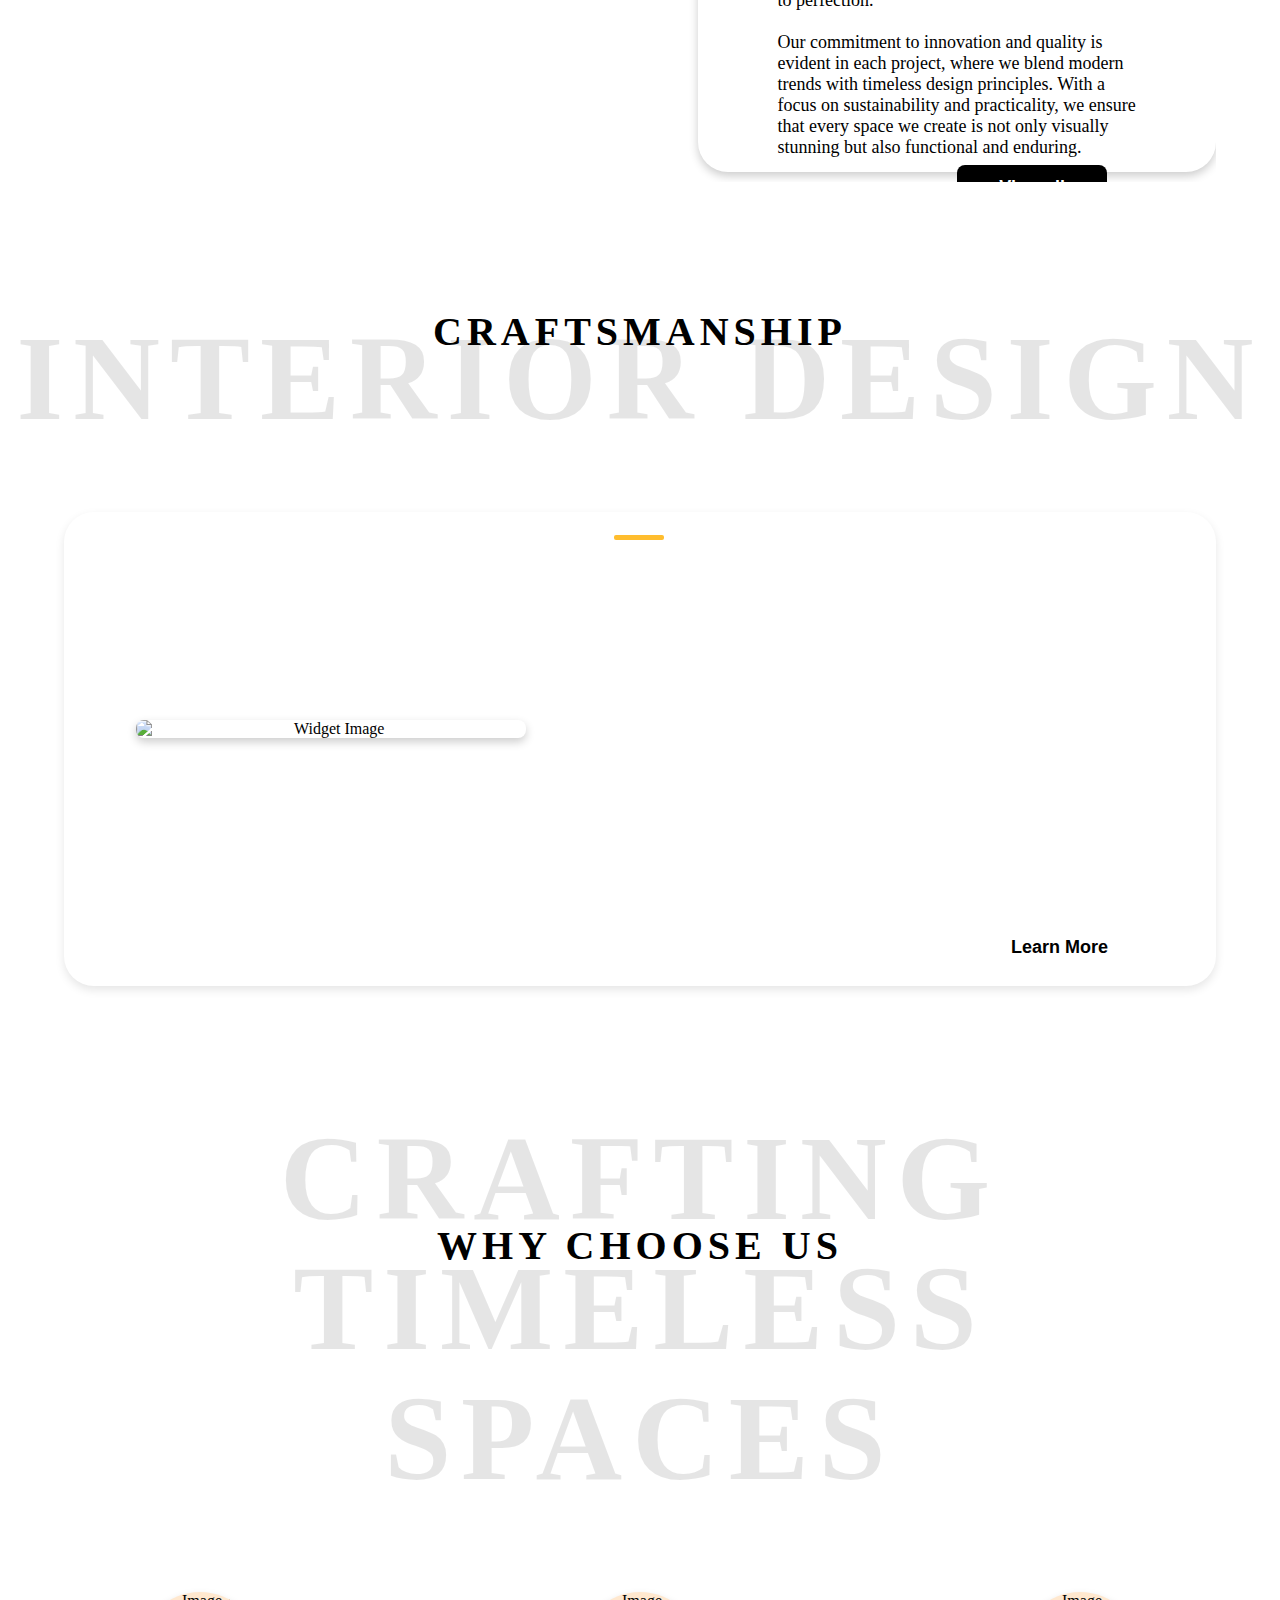
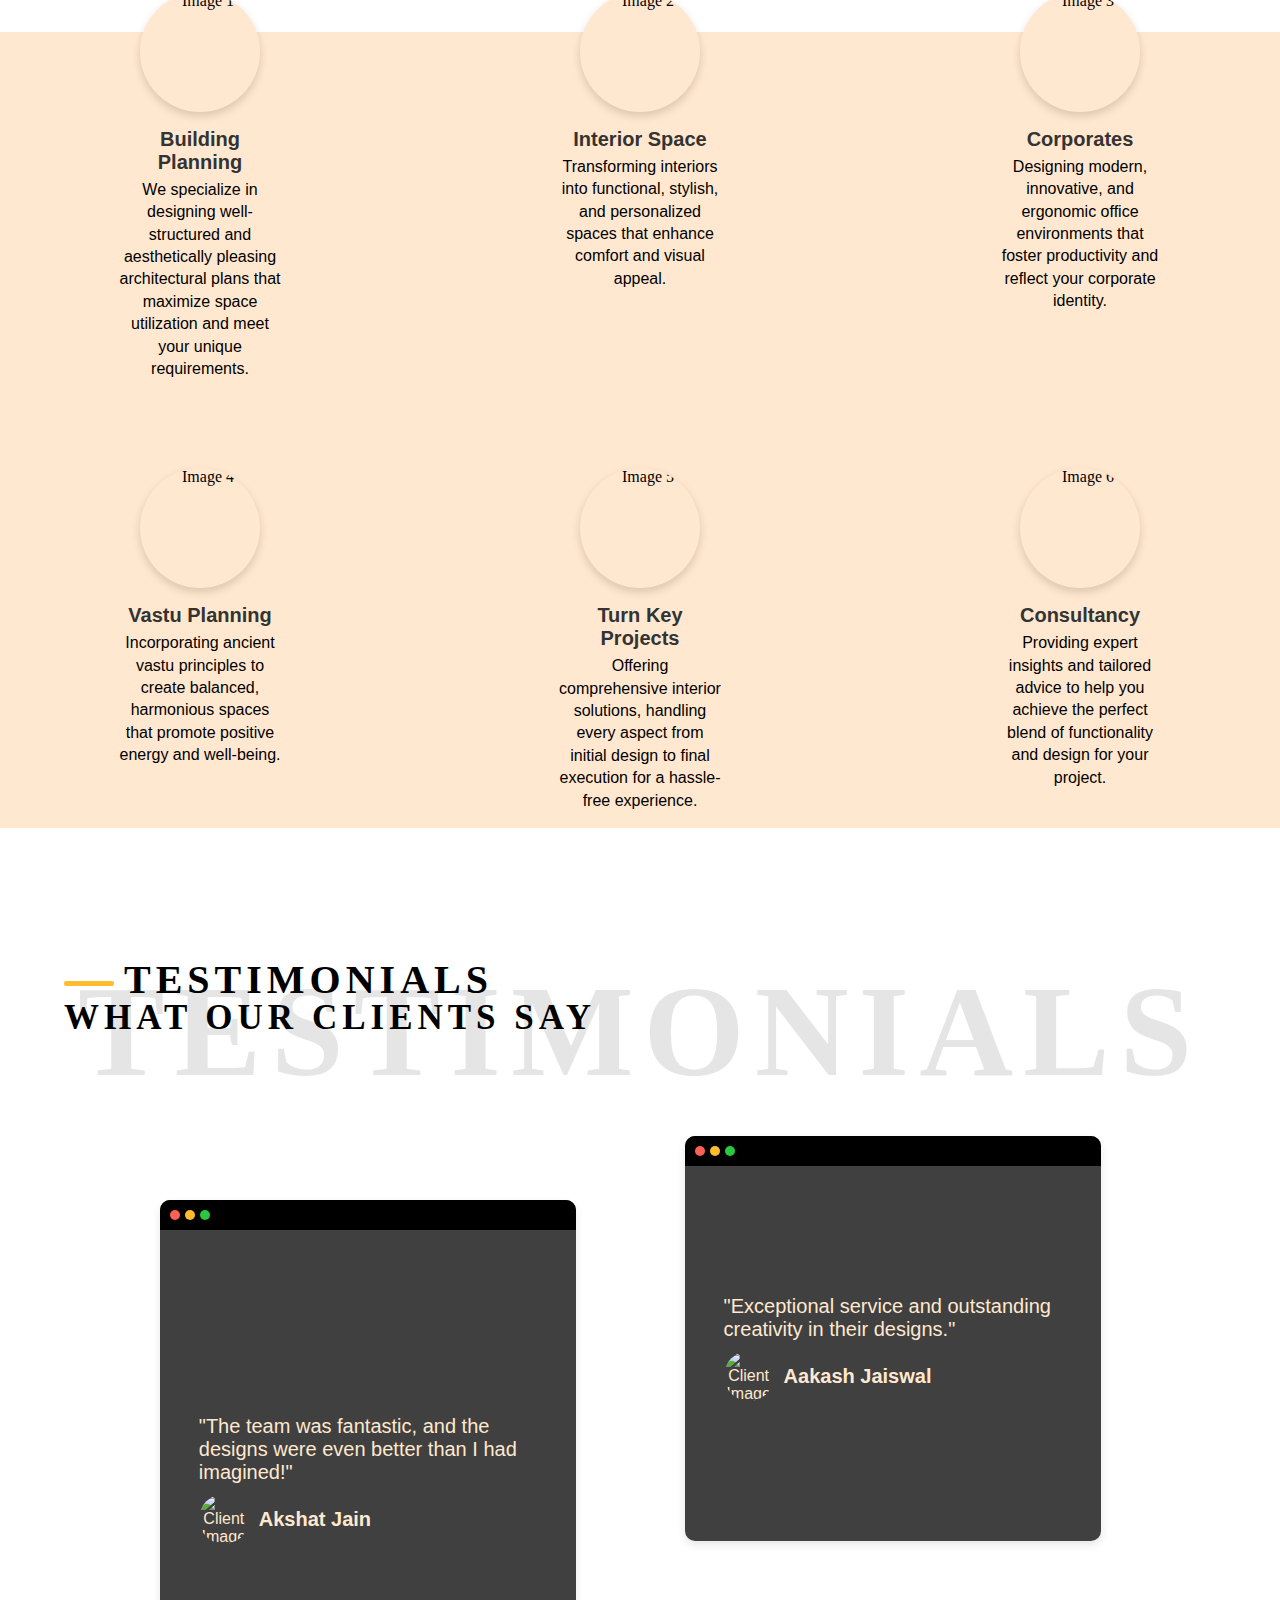
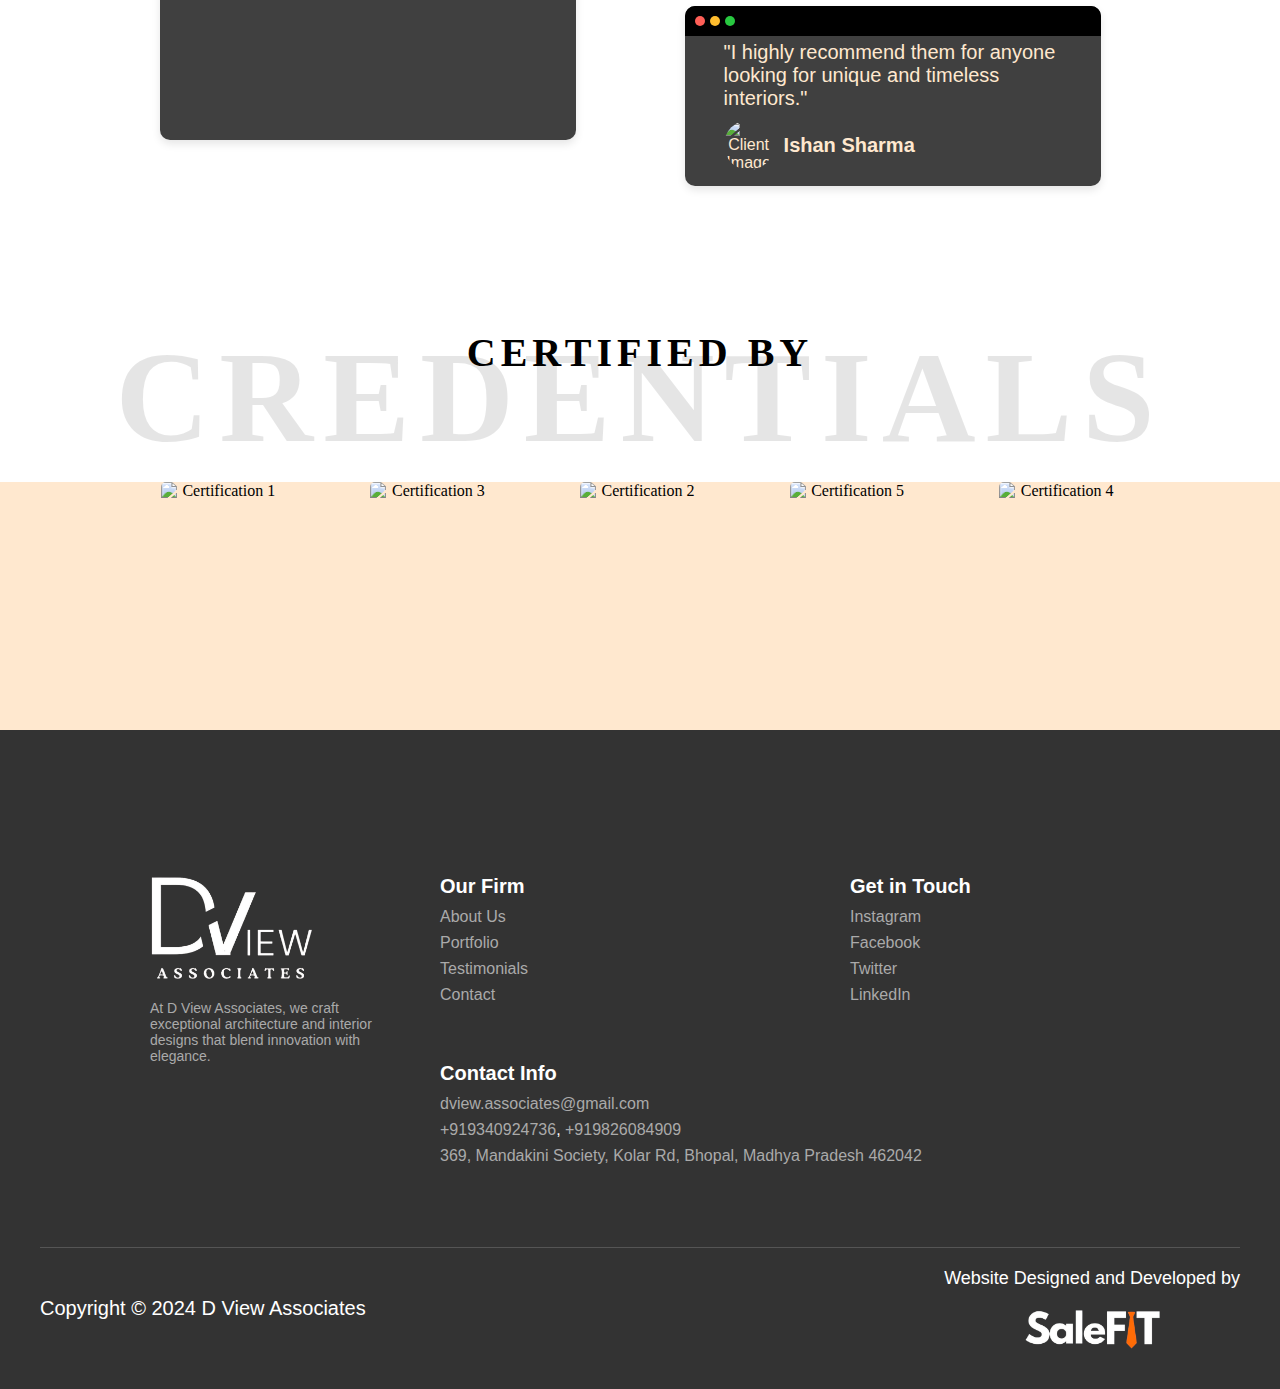
==== commit e6af612f: "Update index.html" ====
--- a/index.html
+++ b/index.html
@@ -354,7 +354,7 @@
     <div class="footer-container">
       <!-- Left Section: Logo and Message -->
       <div class="footer-left">
-        <img src="/Users/aakashjaiswal/Desktop/dview/UI:UX/Dview_web_logo_full.png" alt="Logo" class="footer-logo">
+        <img src="/Dview_web_logo_full.png" alt="Logo" class="footer-logo">
         <p>At D View Associates, we craft exceptional architecture and interior designs that blend innovation with elegance.</p>
       </div>
 
@@ -404,7 +404,7 @@
           </div>
           <div class="footer-credentials-right">
             <p>Website Designed and Developed by</p>
-            <img src="/Users/aakashjaiswal/Desktop/salefit/salefit_full_nobg.png" alt="Logo" class="footer-credentials-logo">
+            <img src="/salefit_full_nobg.png" alt="Logo" class="footer-credentials-logo">
           </div>
         </div>
       </div>
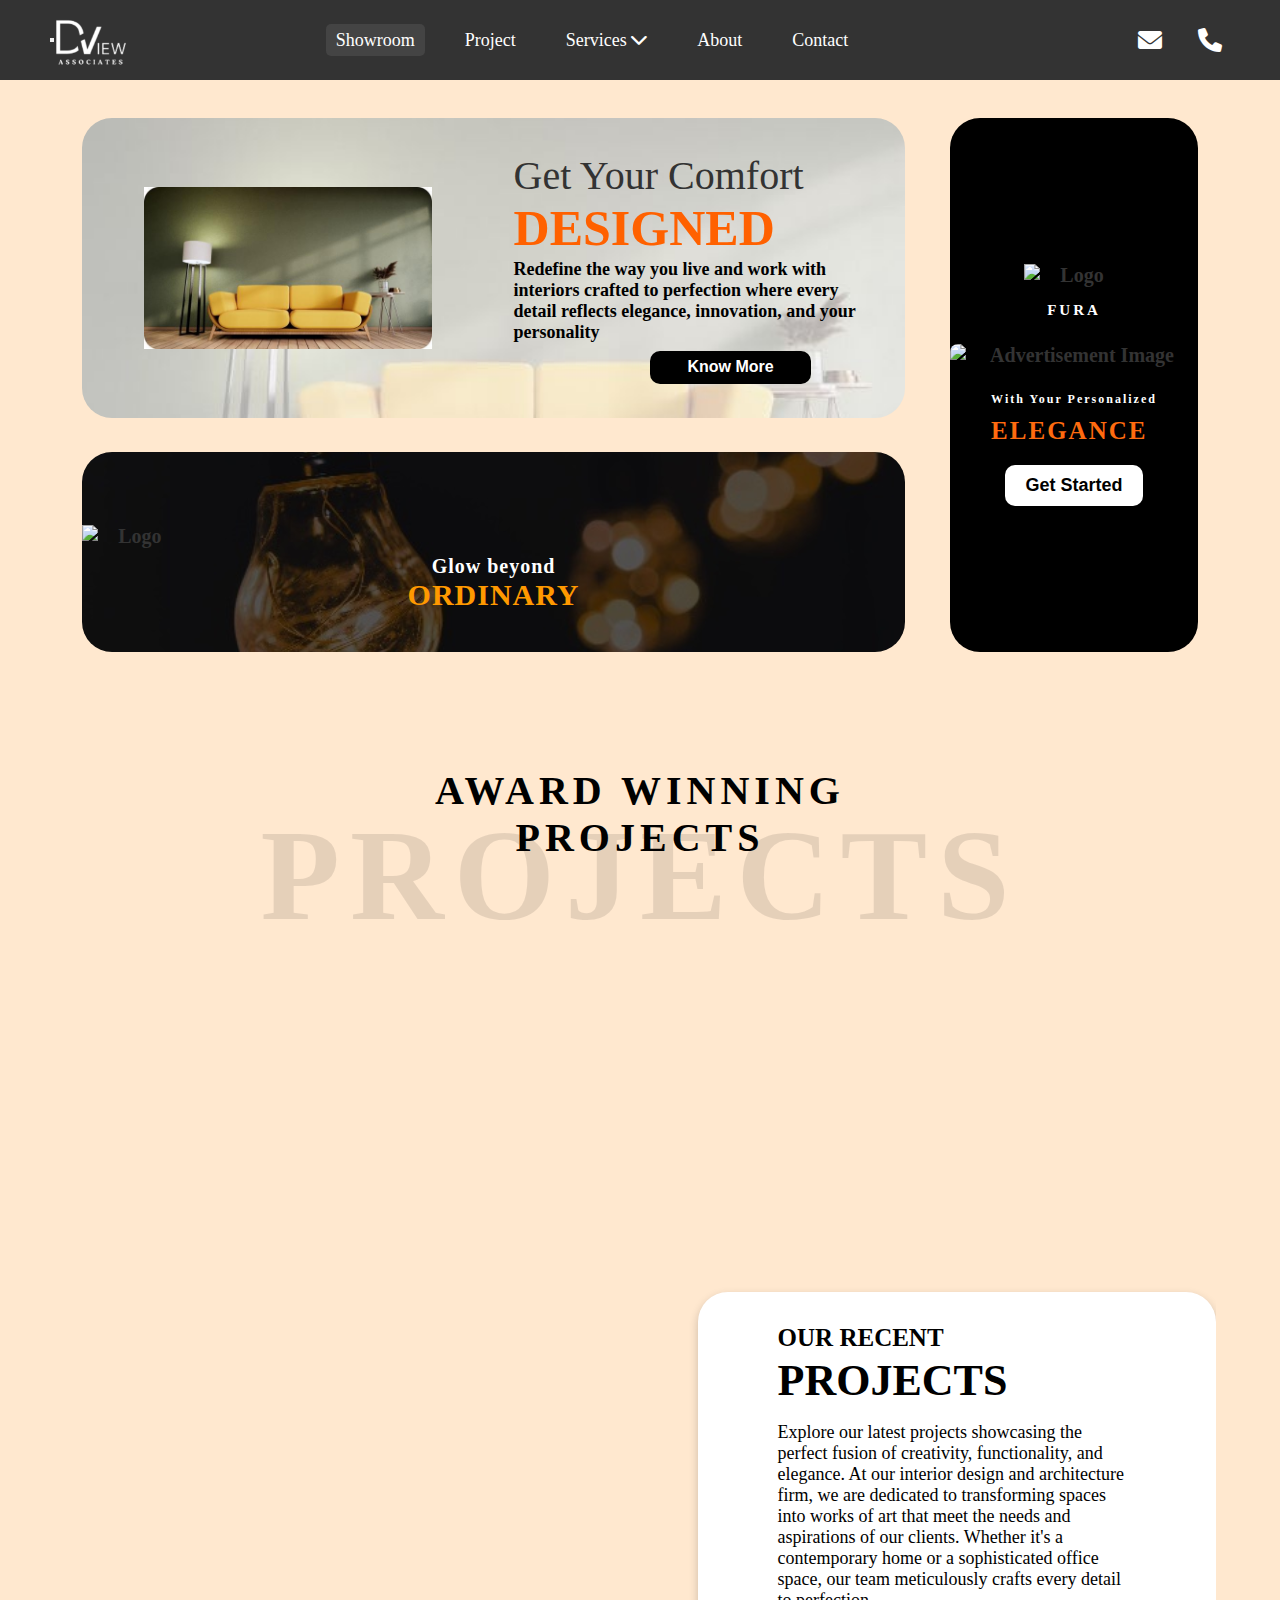
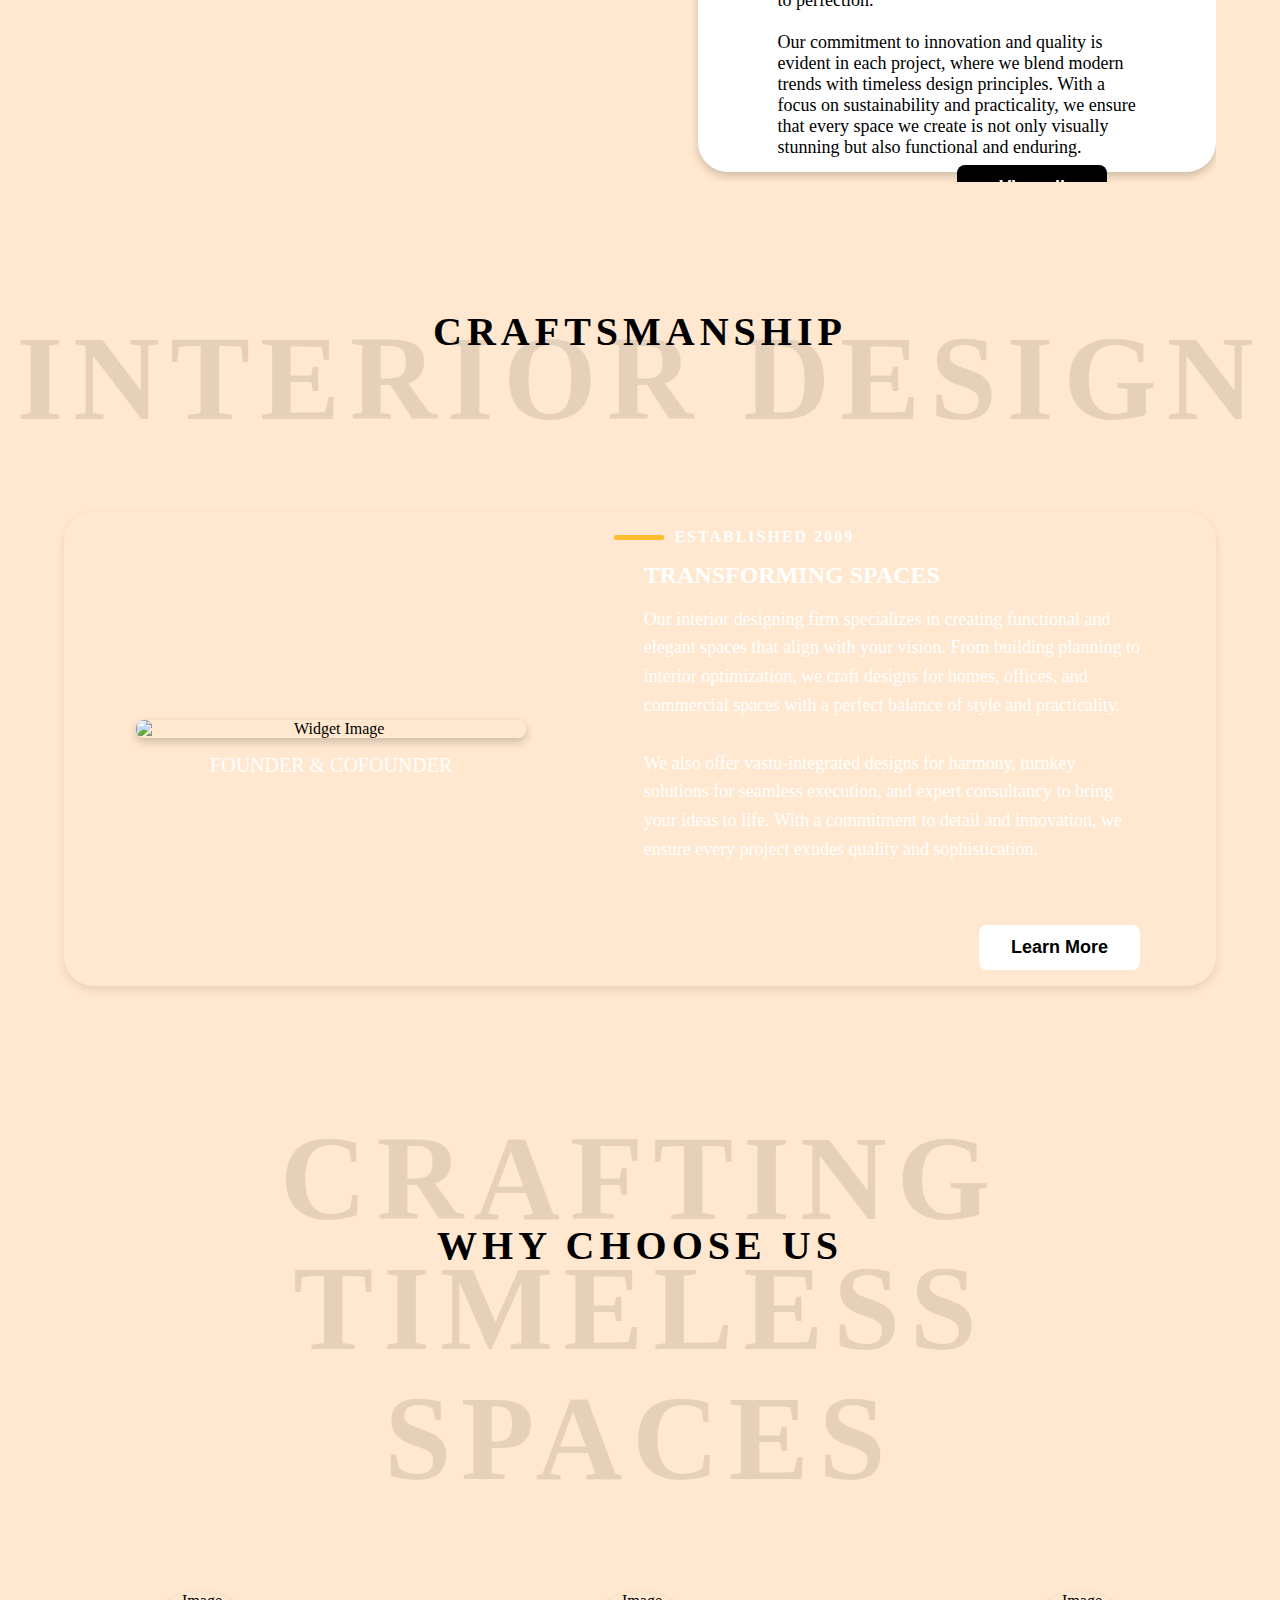
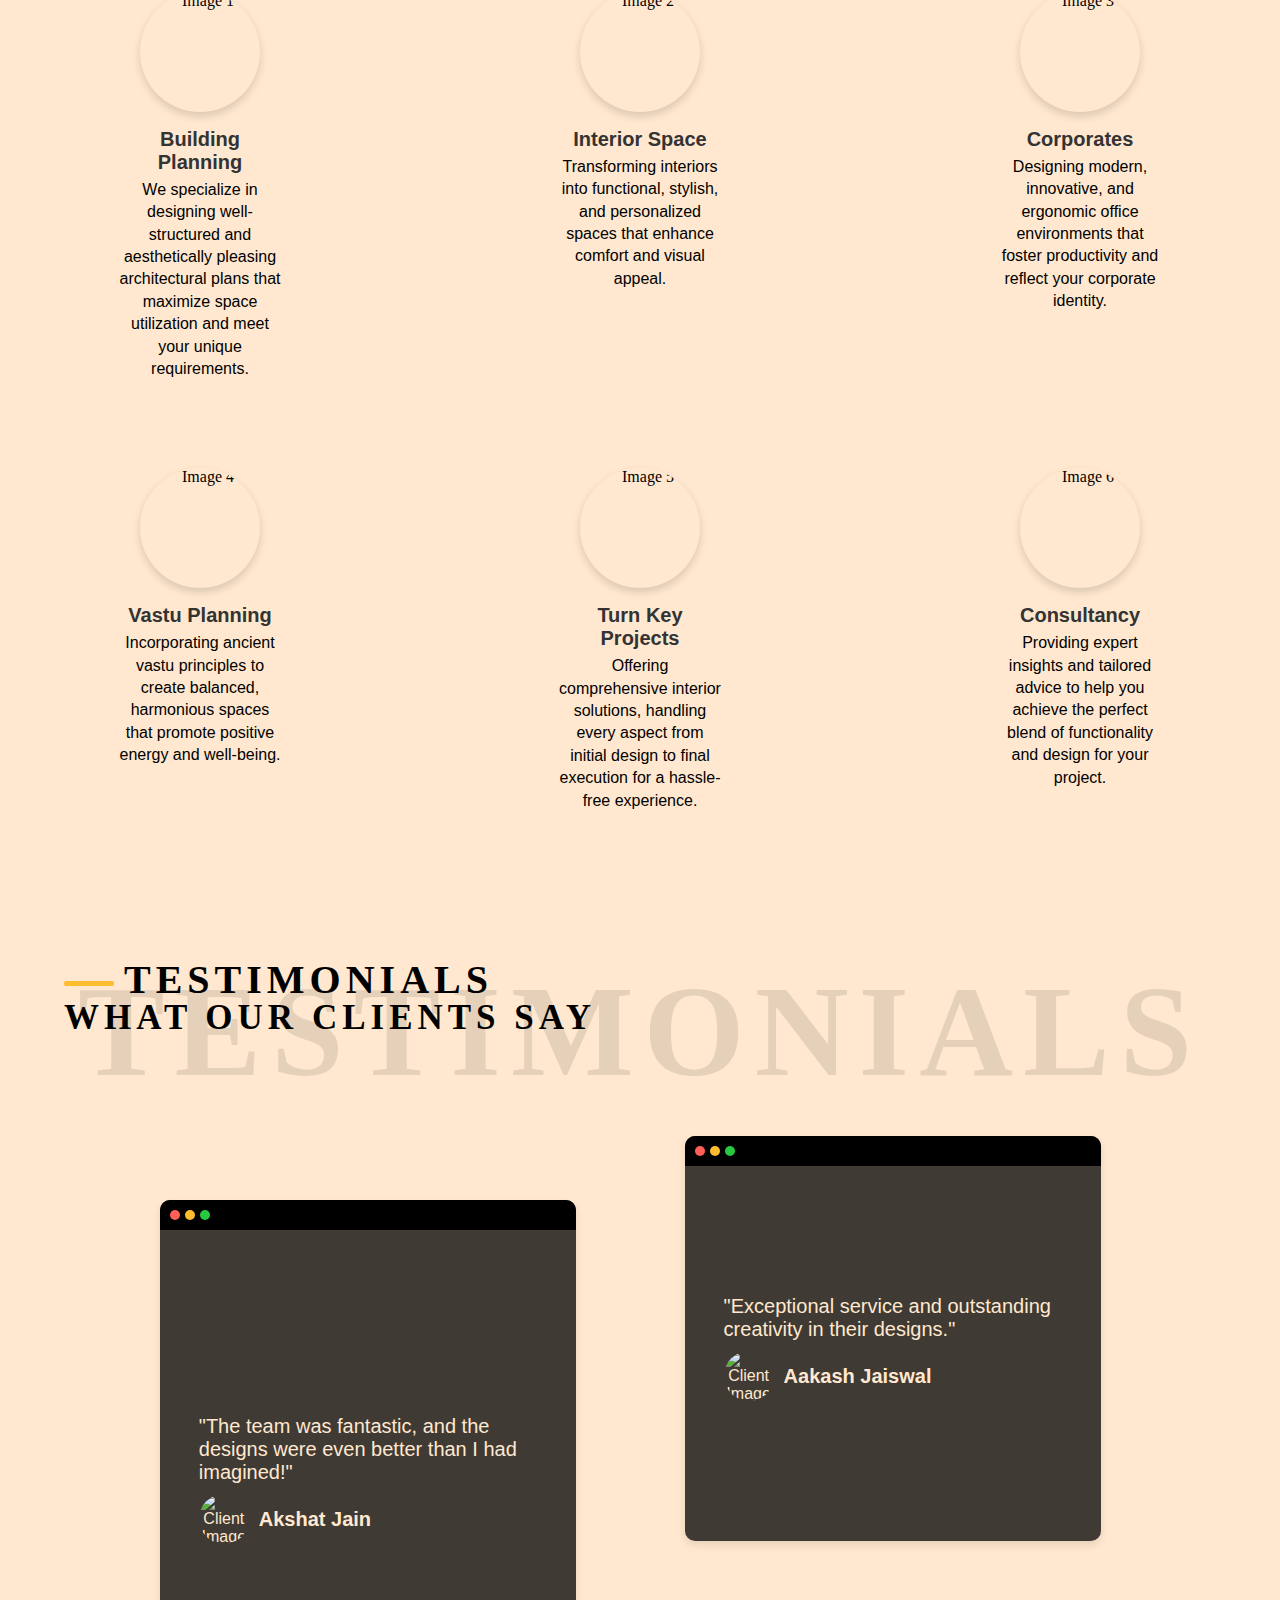
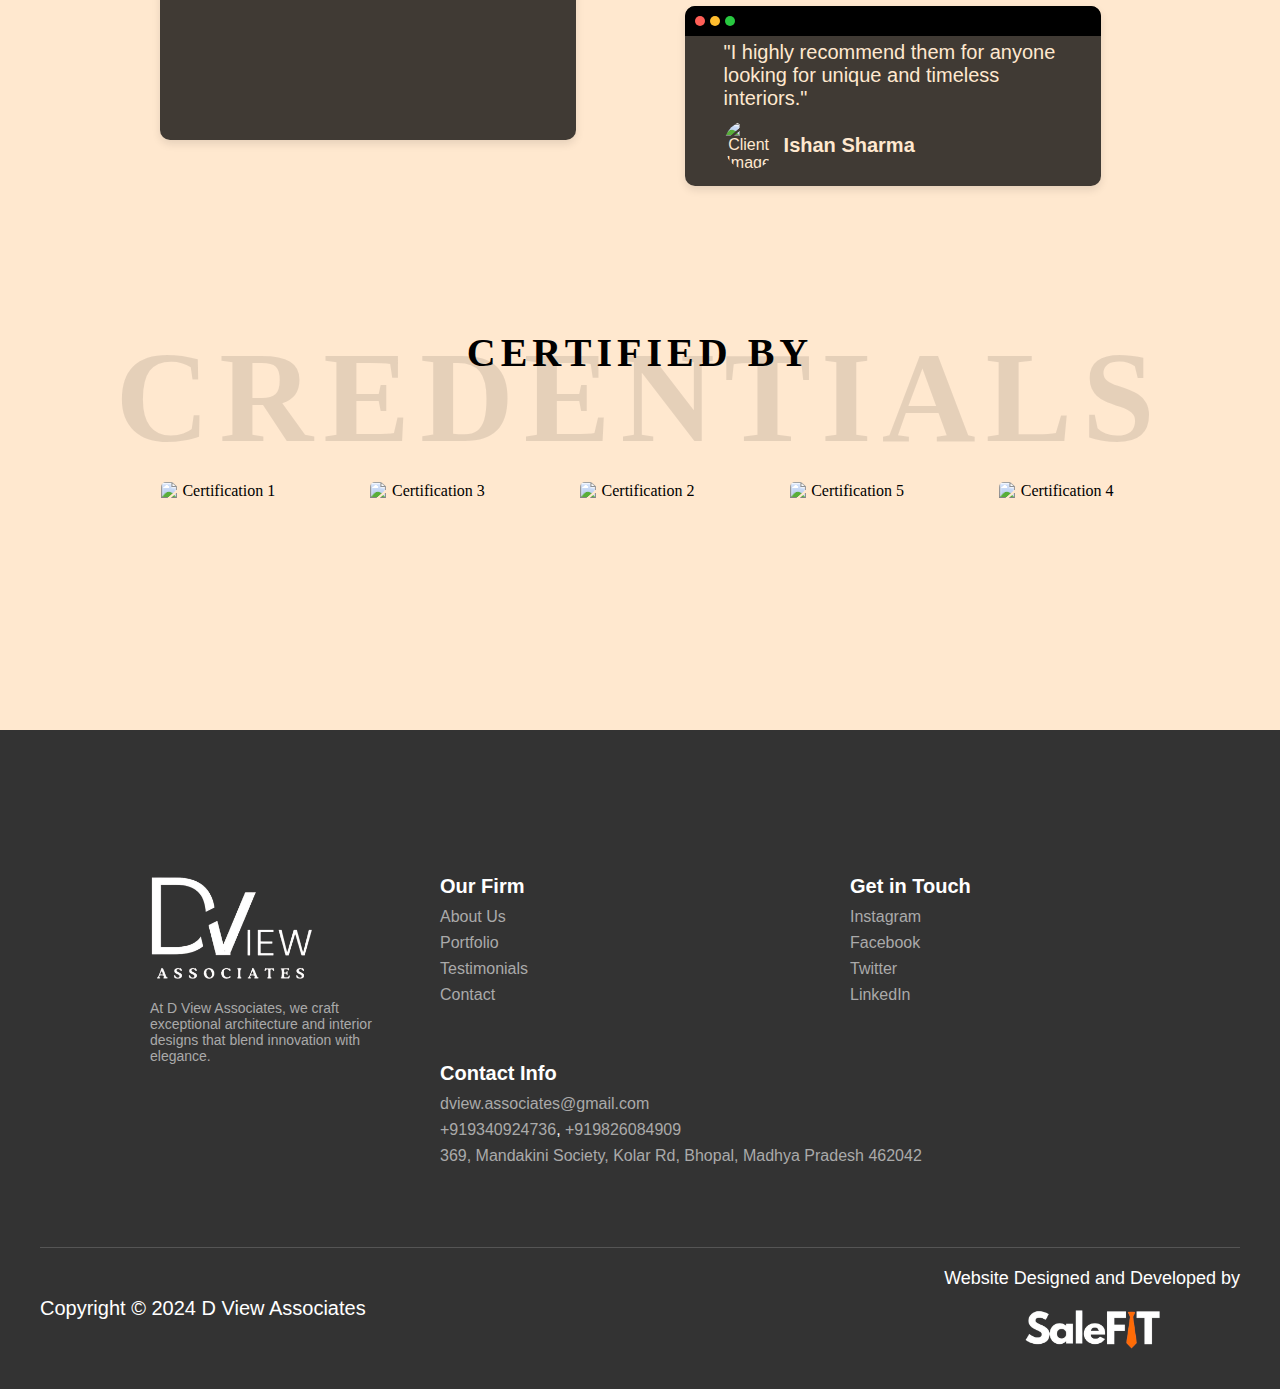
==== commit 8cfc9bf5: "Update index.html" ====
--- a/index.html
+++ b/index.html
@@ -117,11 +117,11 @@
    <div class="image-widget-container">
     <!-- Image Widget -->
     <div class="image-widget">
-        <img src="/Users/aakashjaiswal/Desktop/dview/UI:UX/1.png" alt="Image 1">
-        <img src="/Users/aakashjaiswal/Desktop/dview/UI:UX/2.png" alt="Image 2">
-        <img src="/Users/aakashjaiswal/Desktop/dview/UI:UX/3.png" alt="Image 3">
-        <img src="/Users/aakashjaiswal/Desktop/dview/UI:UX/4.png" alt="Image 4">
-        <img src="/Users/aakashjaiswal/Desktop/dview/UI:UX/5.png" alt="Image 5">
+        <img src="/1.png" alt="Image 1">
+        <img src="/2.png" alt="Image 2">
+        <img src="/3.png" alt="Image 3">
+        <img src="/4.png" alt="Image 4">
+        <img src="/5.png" alt="Image 5">
     </div>
     
 
--- a/style.css
+++ b/style.css
@@ -10,7 +10,7 @@
     padding: 0;
     width: 100%;
     min-height: 100vh;
-    background: #fff;
+    background: #ffe8cf;
     position: relative;
     overflow-x: hidden;
 }
@@ -181,32 +181,41 @@
         width: 100%;
         overflow-x: hidden;
         -webkit-text-size-adjust: 100%;
-    }
-
+        background-color: #ffe8cf !important;
+    }
+    body{
+         background: #ffe8cf !important;
+    }
     /* Navbar mobile */
-    .navbar {
-        height: 60px;
+      .navbar {
+        height: 60px; /* Adjusted navbar height */
         padding: 0 15px;
         position: fixed;
         top: 0;
         left: 0;
         width: 100%;
         display: flex;
-        justify-content: center;
+        justify-content: space-between; /* Adjusted alignment */
         align-items: center;
         background: #333;
         z-index: 1000;
     }
 
     .logo {
+        position: absolute;
         left: 50%;
         transform: translateX(-50%);
+        display: flex;
+        justify-content: center;
+        align-items: center;
+        height: 100%; /* Ensures it takes up the full navbar height */
     }
 
     .logo img {
-        height: 70px;
-    }
-
+        height: 75px; /* Reduced size to fit within navbar */
+        max-width: 100%;
+        object-fit: contain; /* Ensures it doesn't overflow */
+    }
     /* Hide desktop elements */
     .menu.desktop-menu,
     .right-section.desktop-only,
@@ -448,7 +457,7 @@
     }
 
     /* Hamburger menu */
-    .hamburger-menu {
+   .hamburger-menu {
         display: block;
         position: absolute;
         left: 15px;
